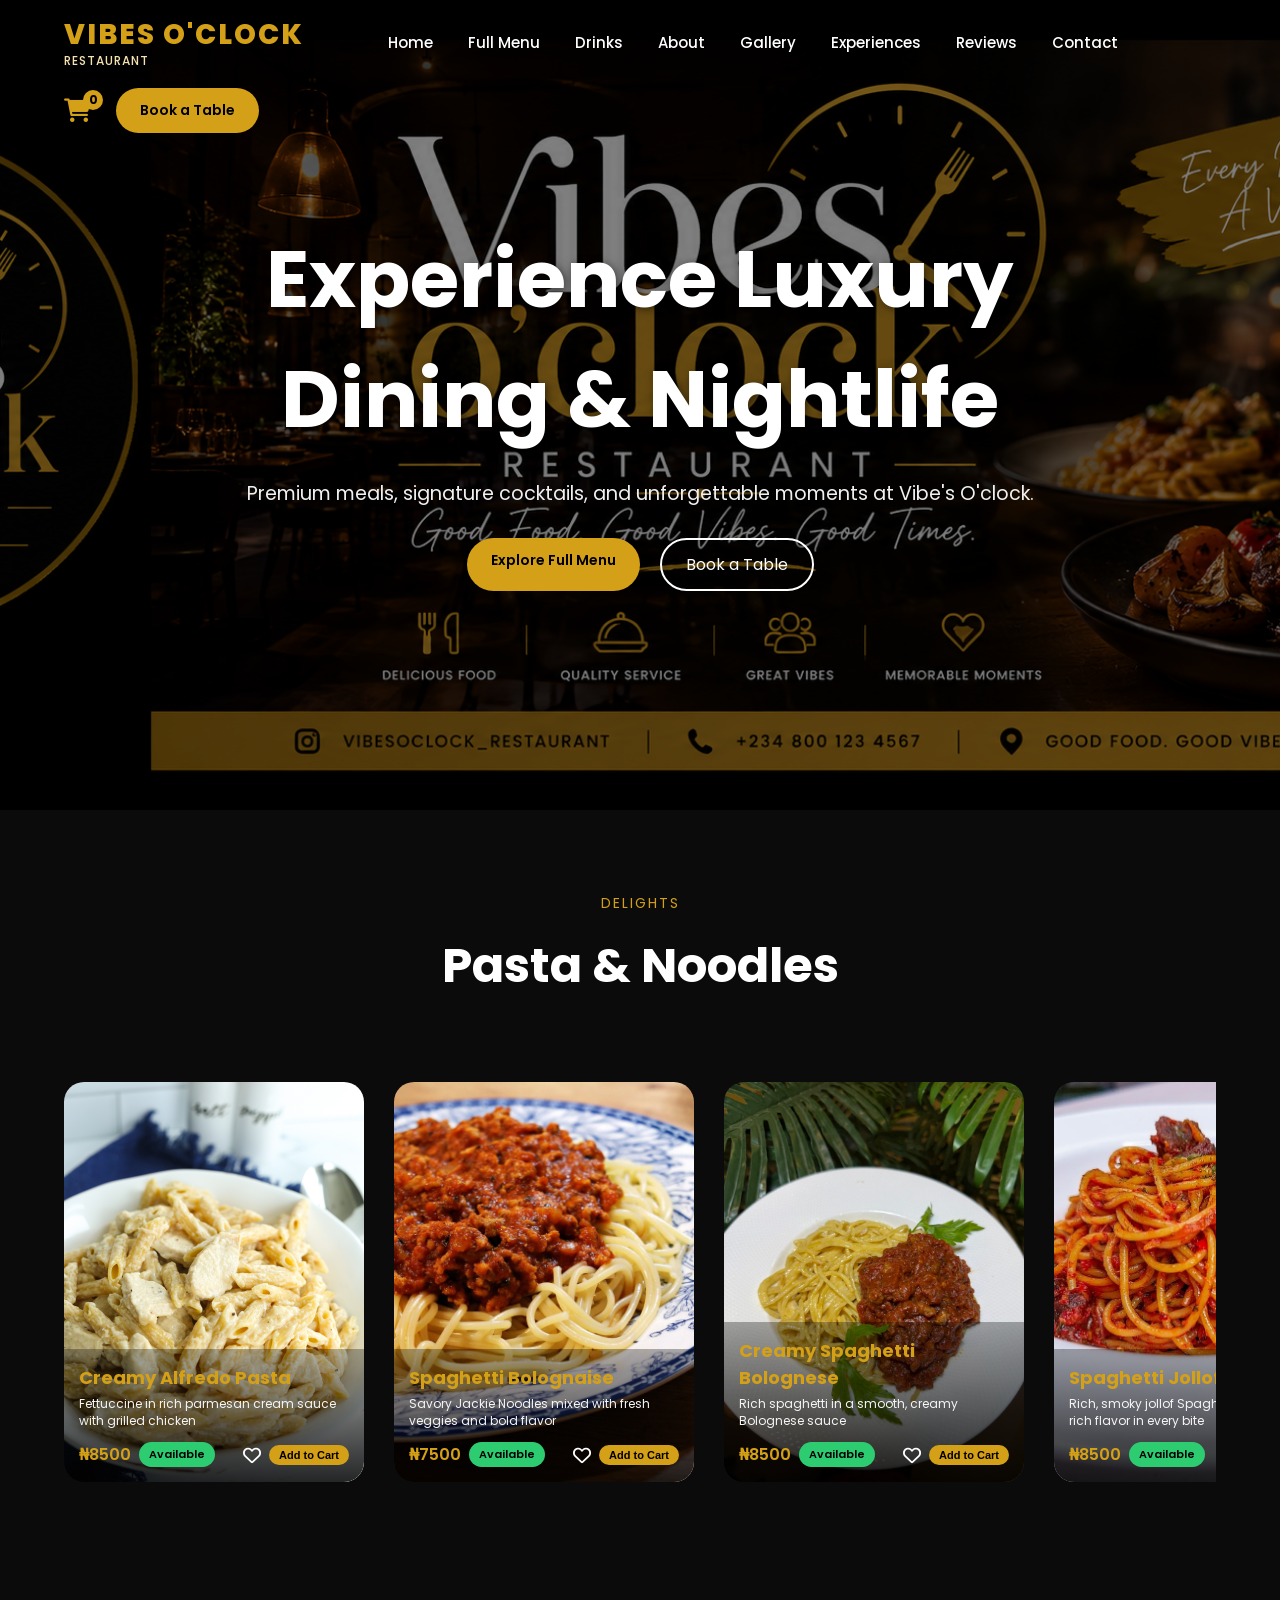
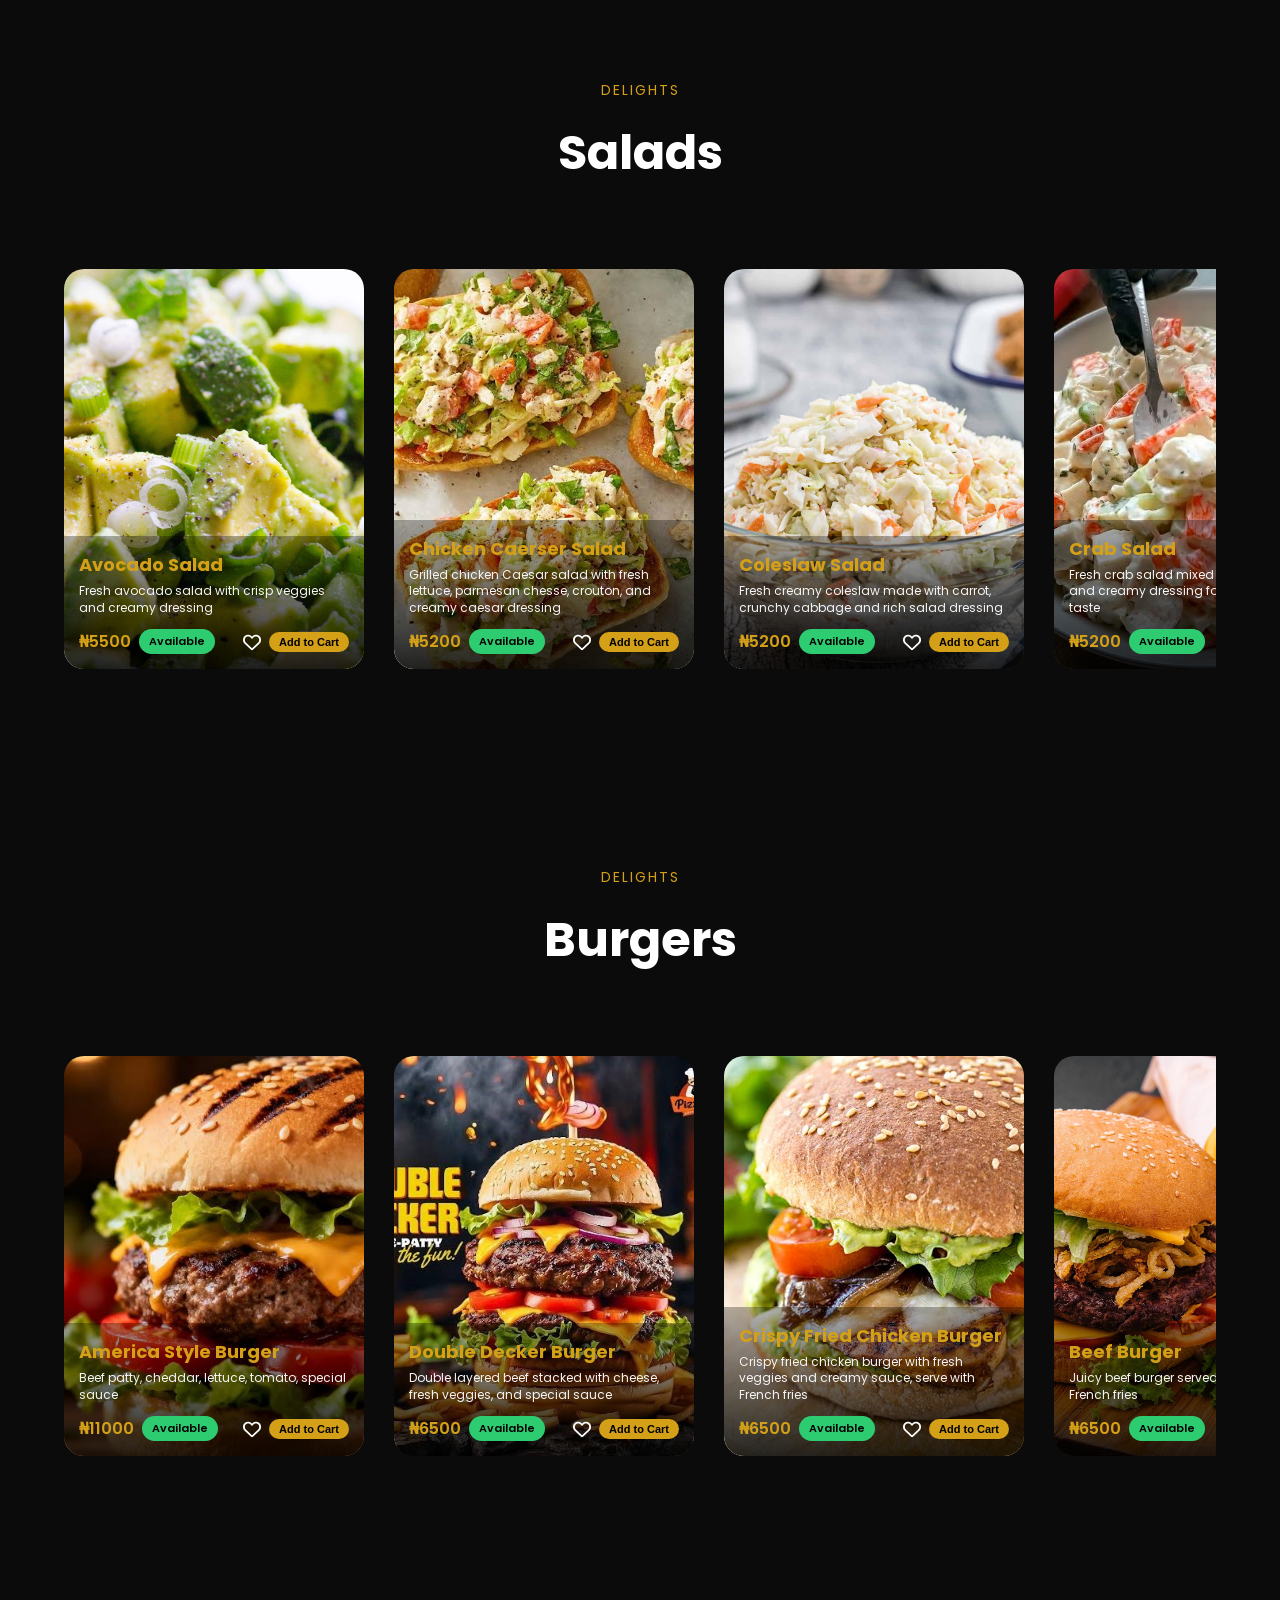
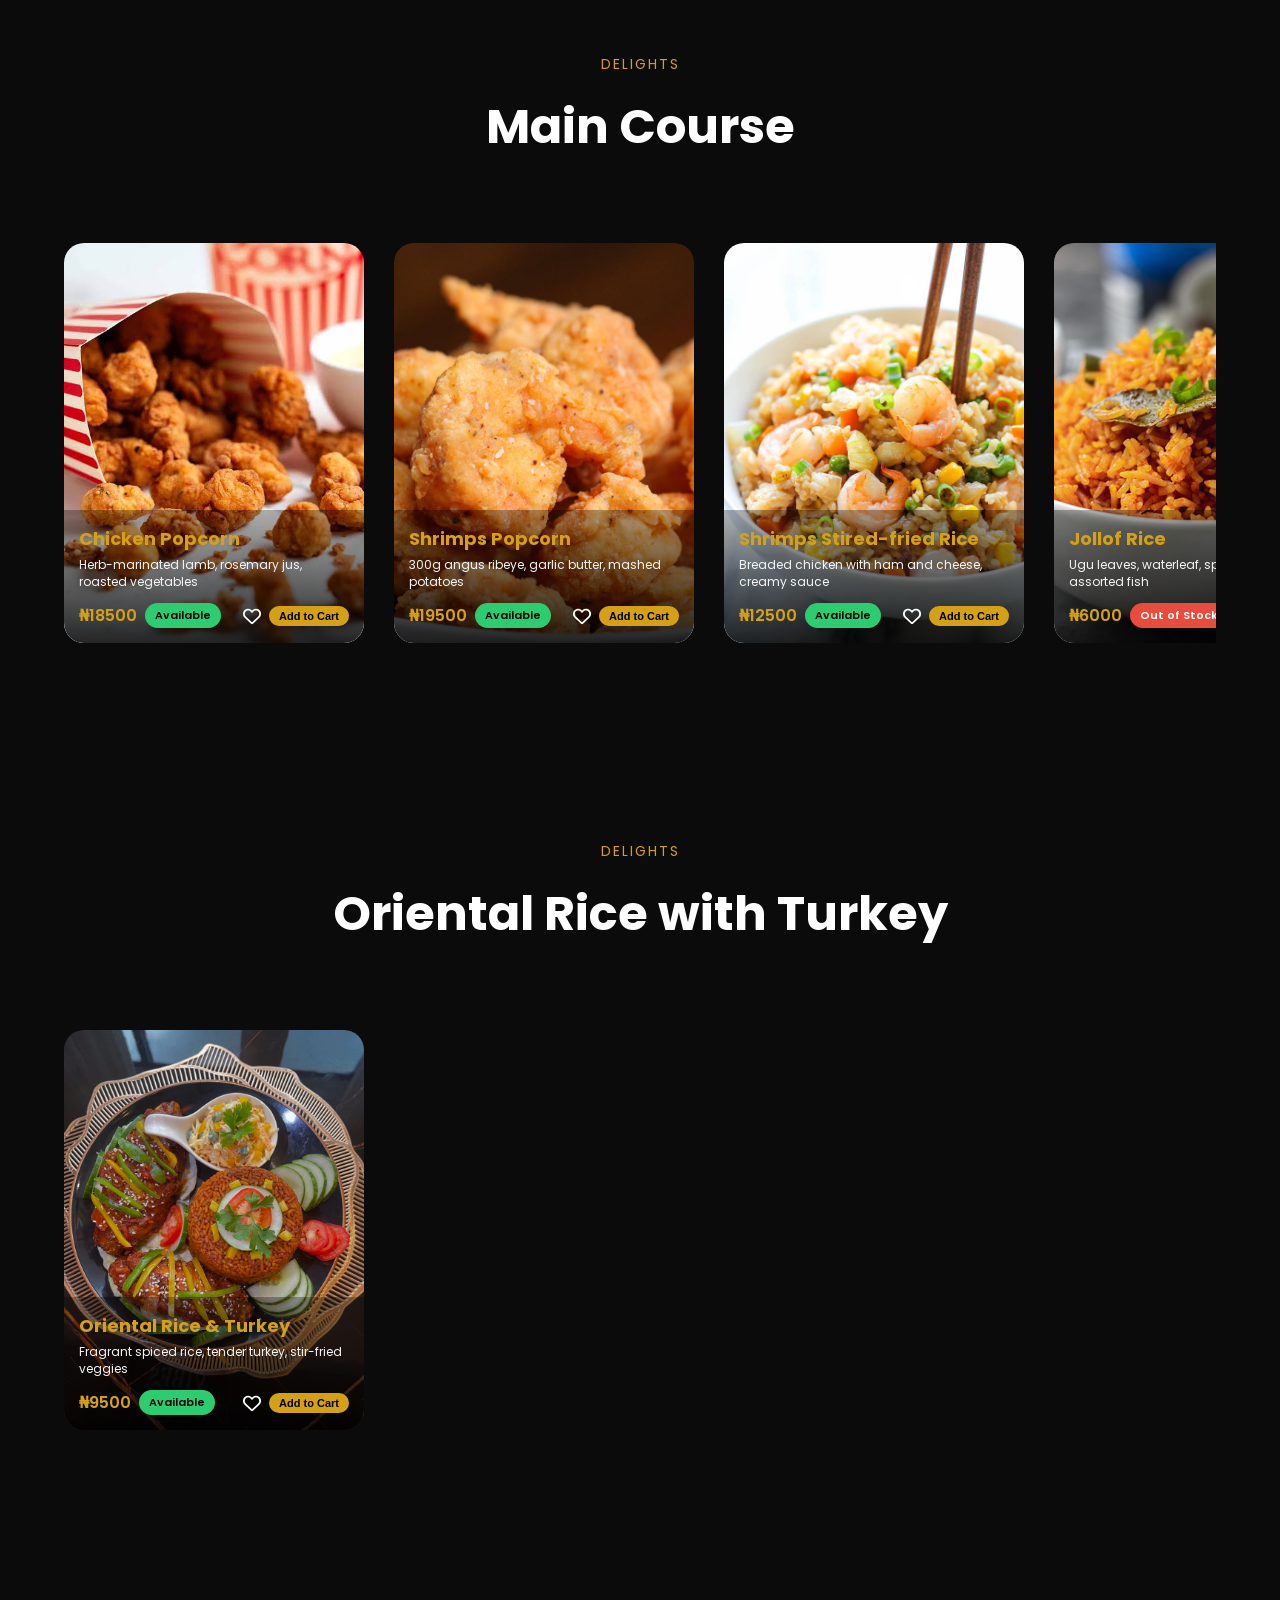
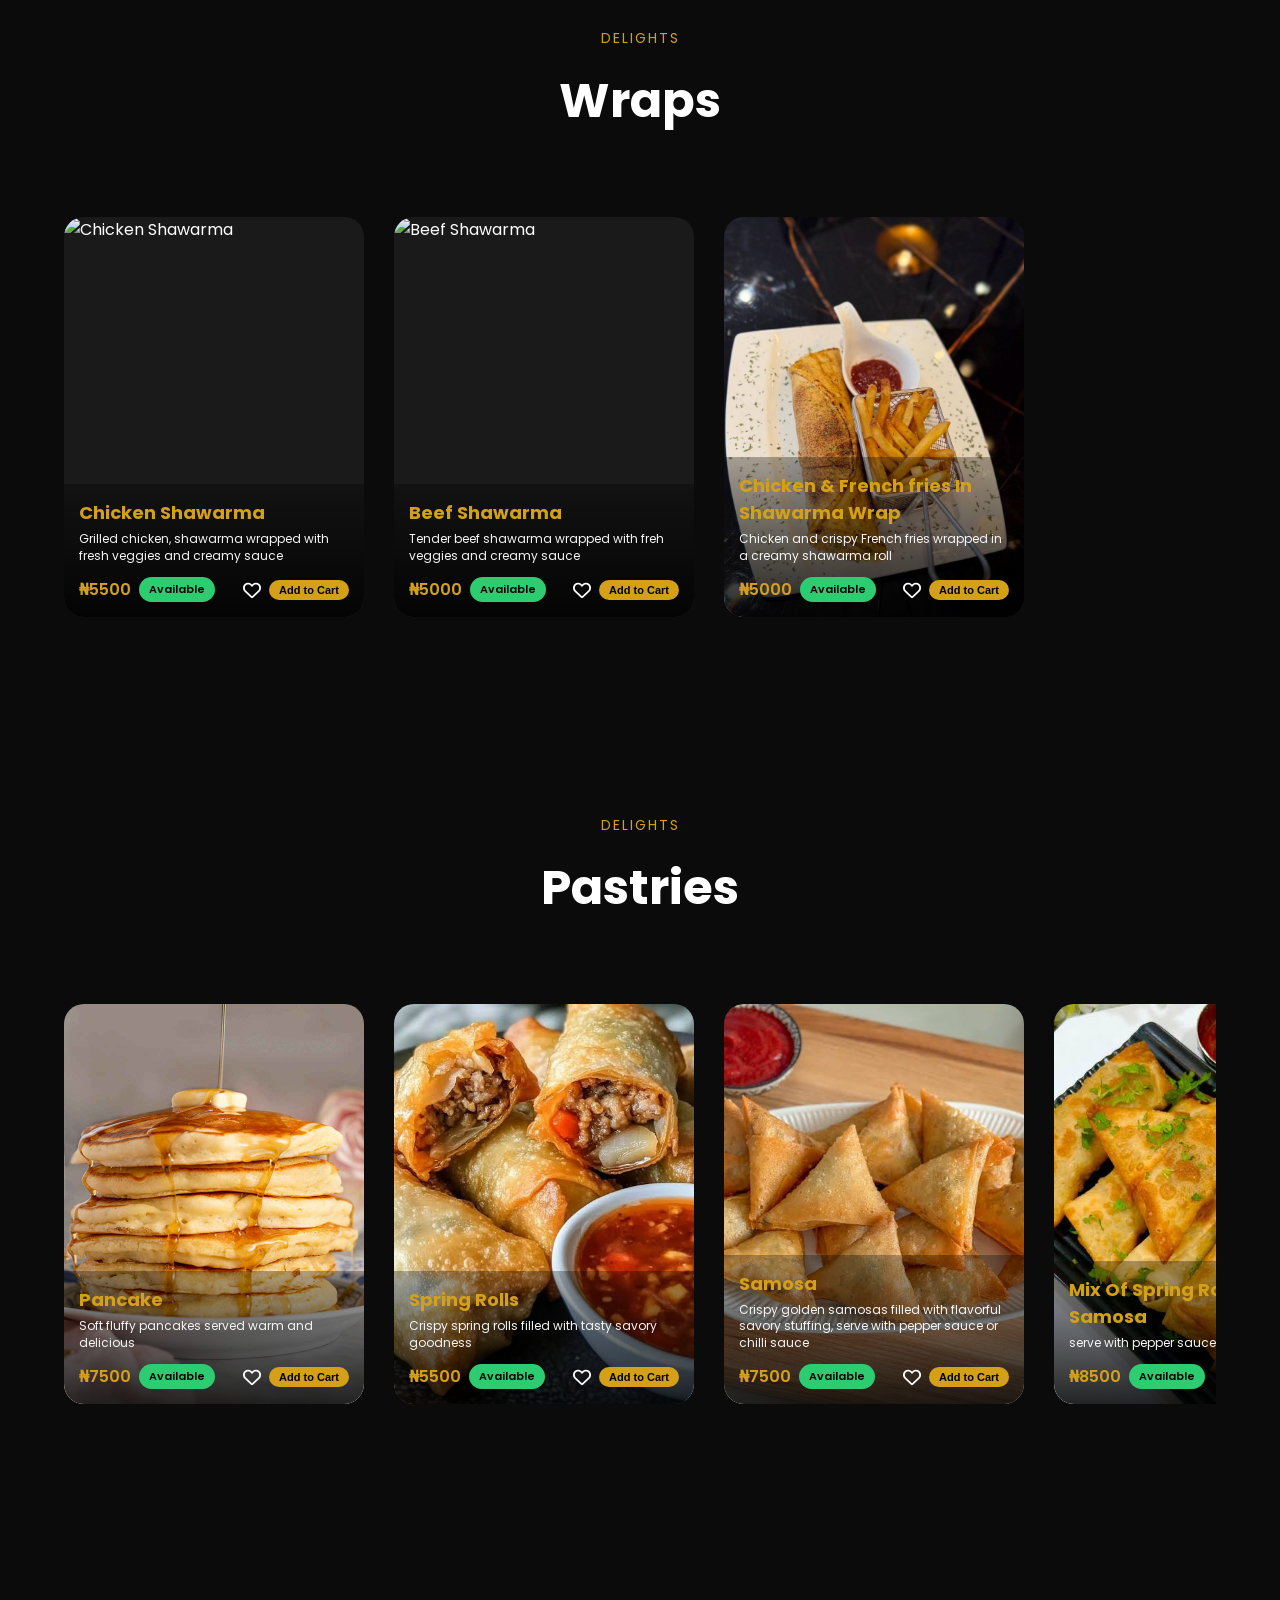
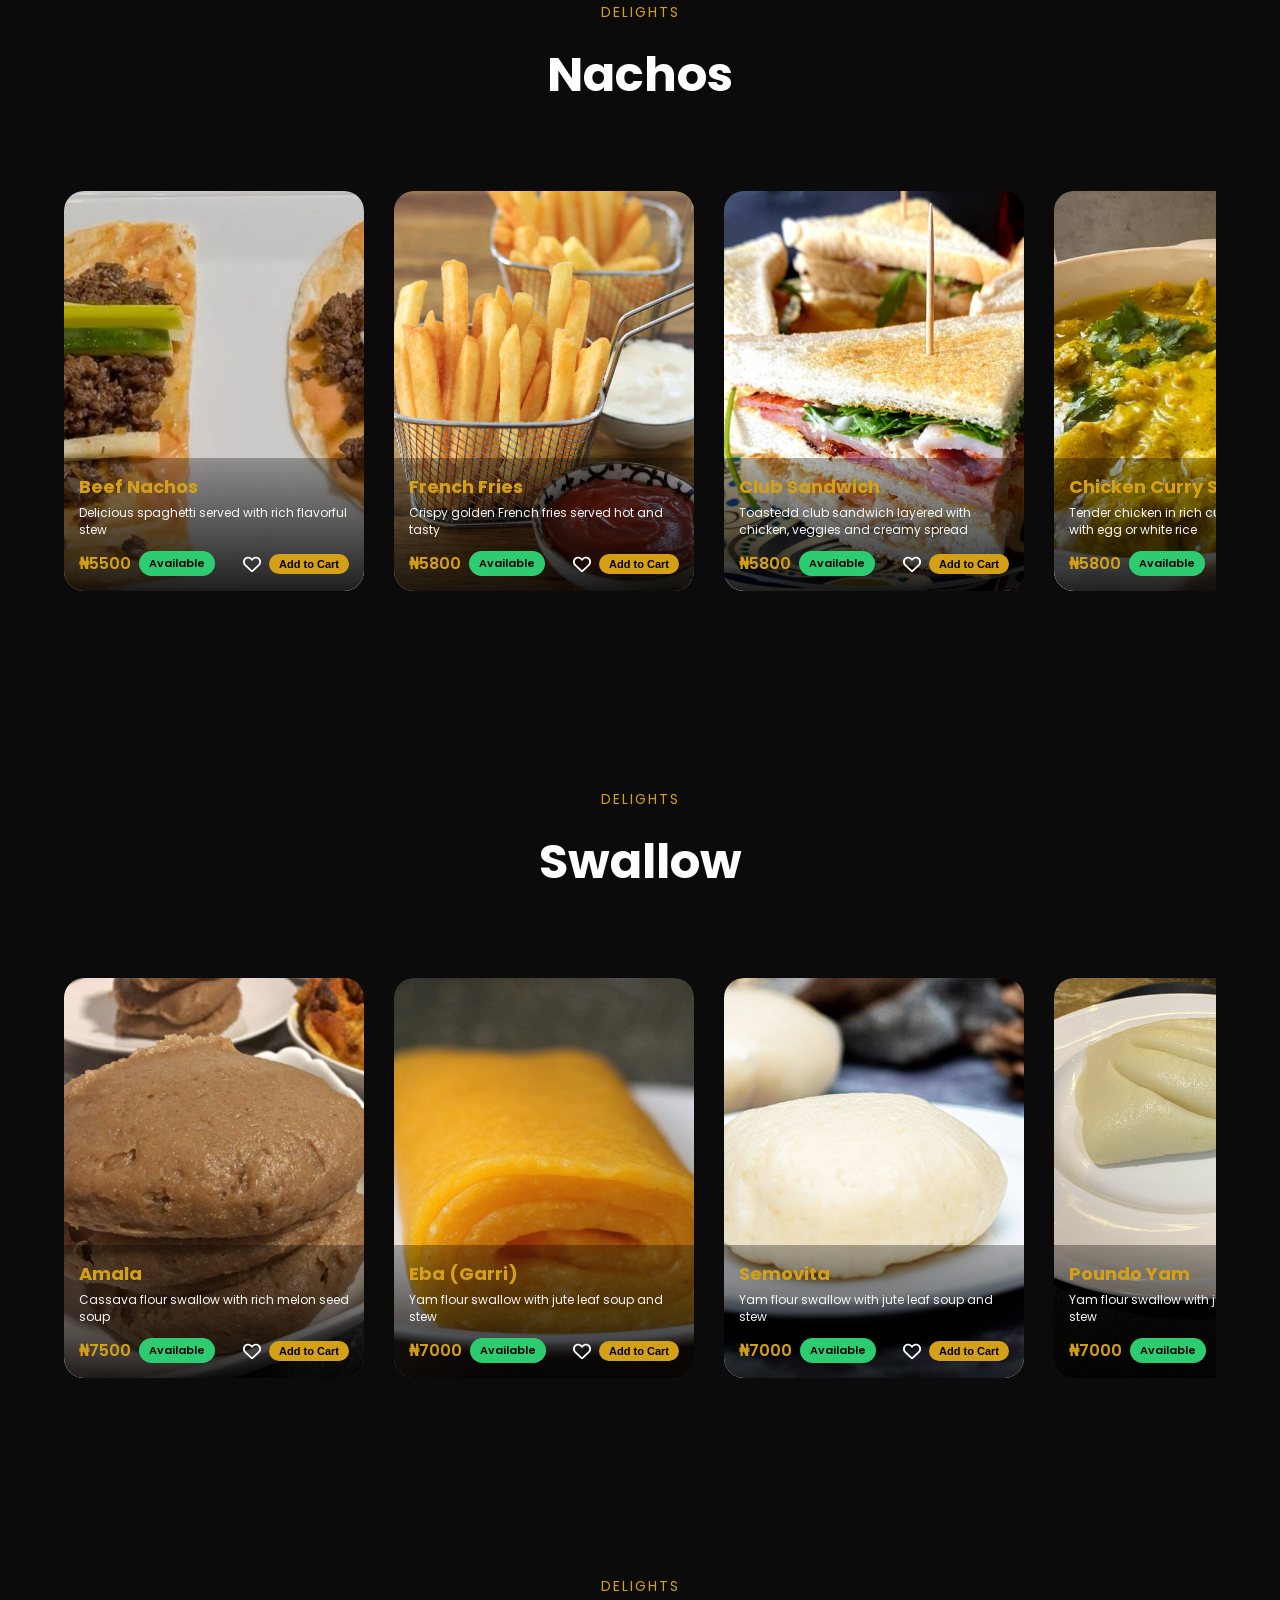
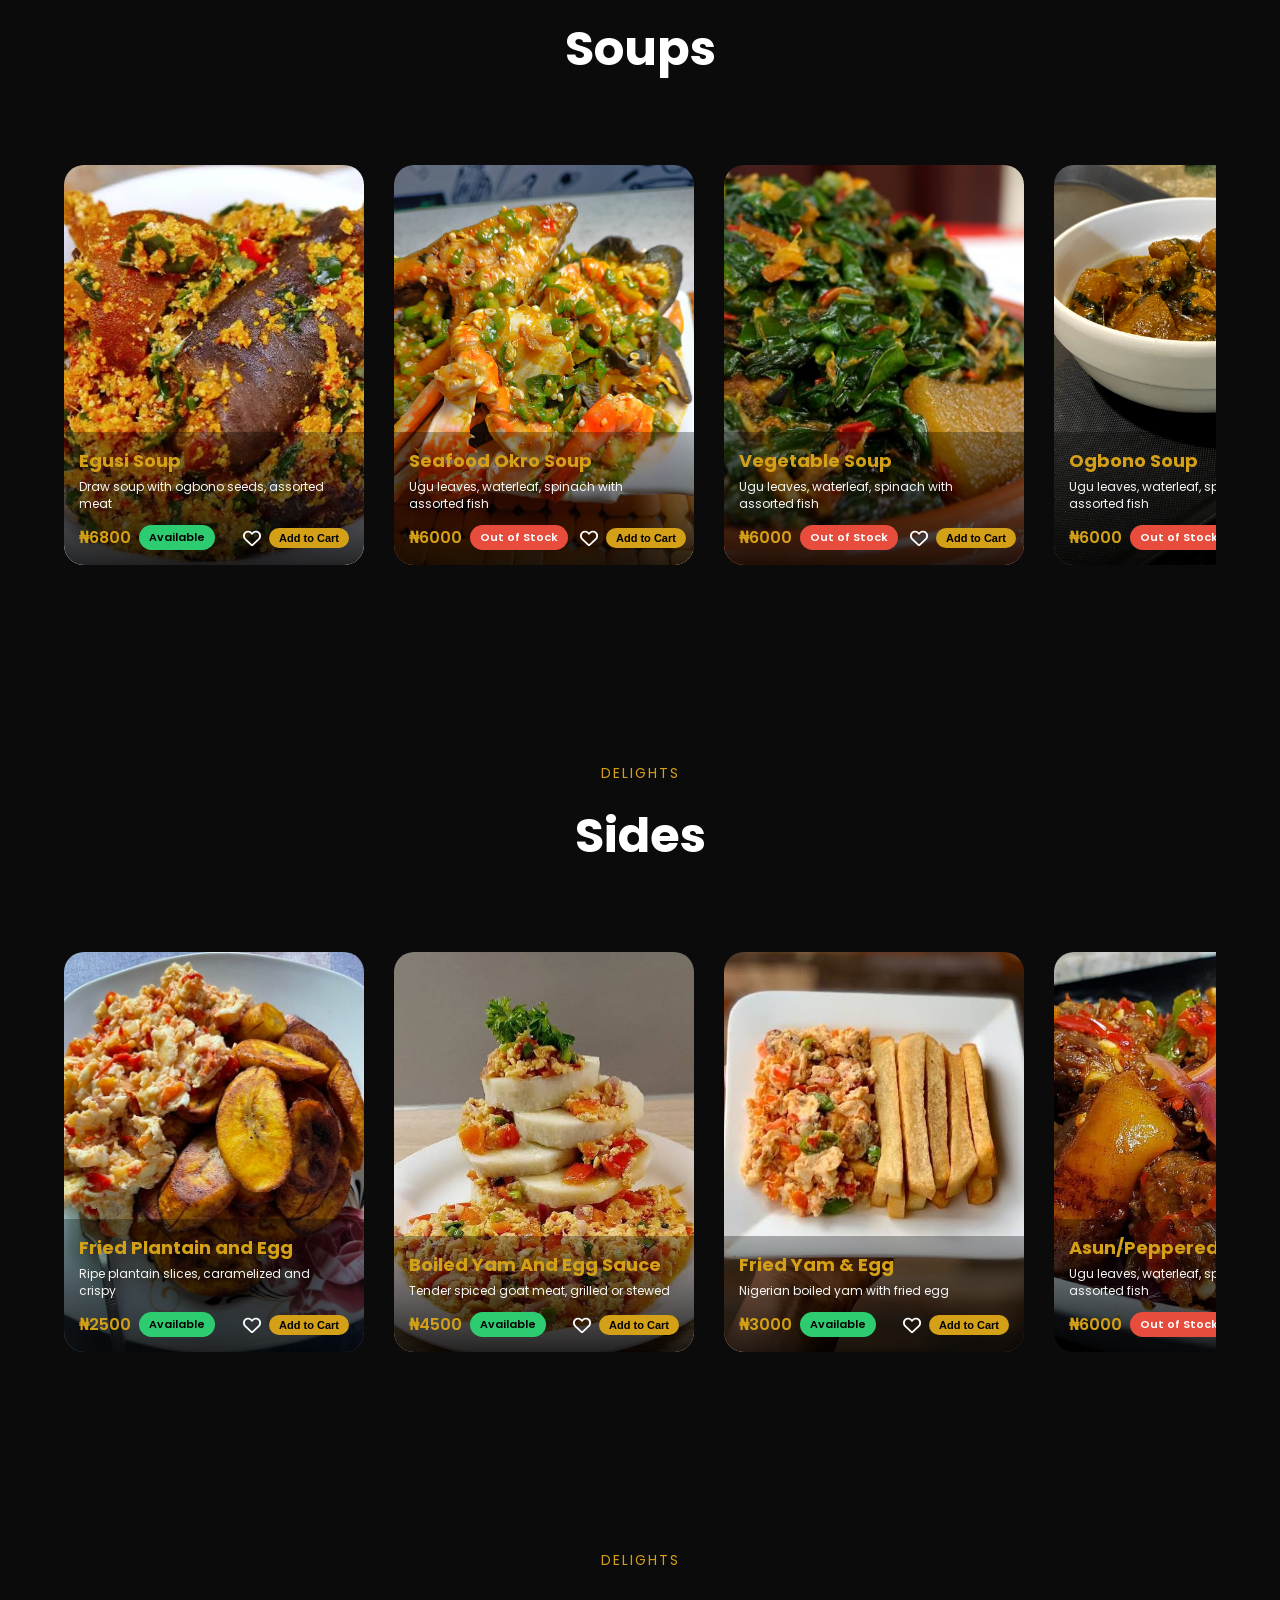
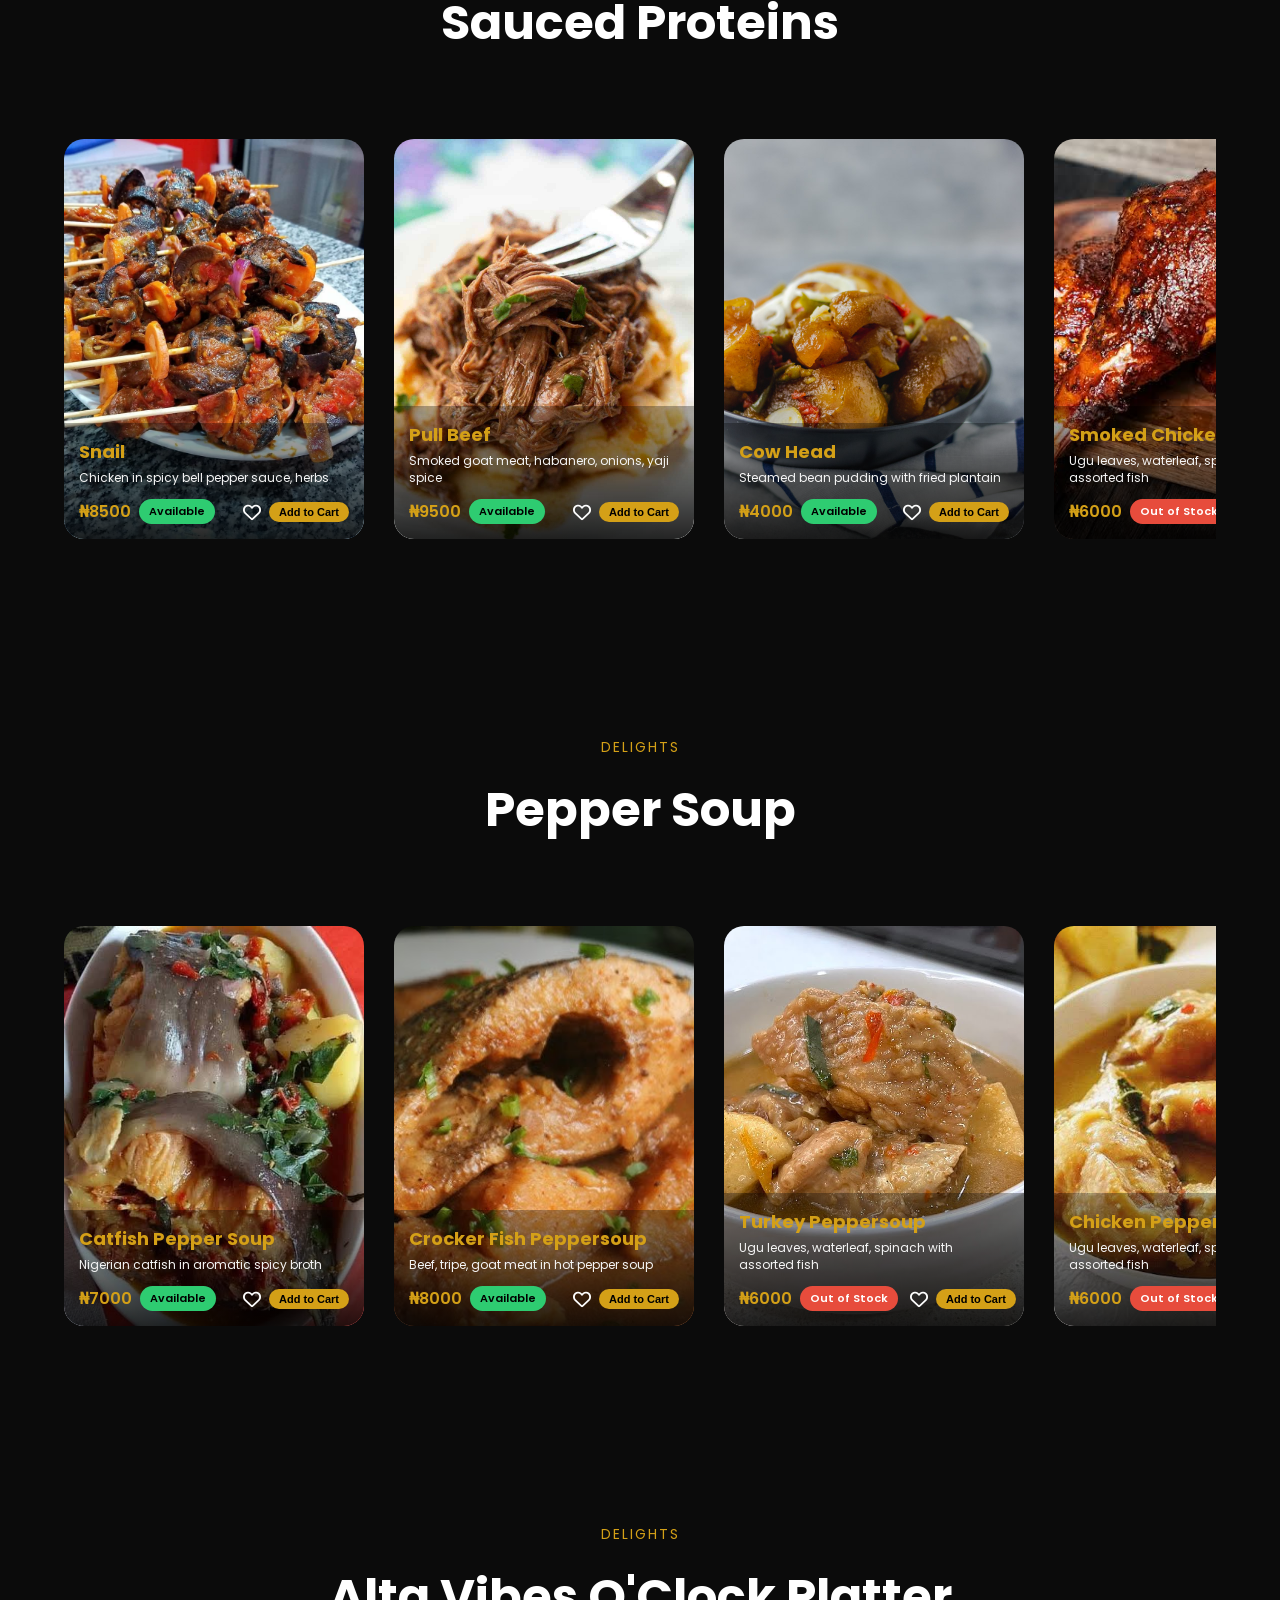
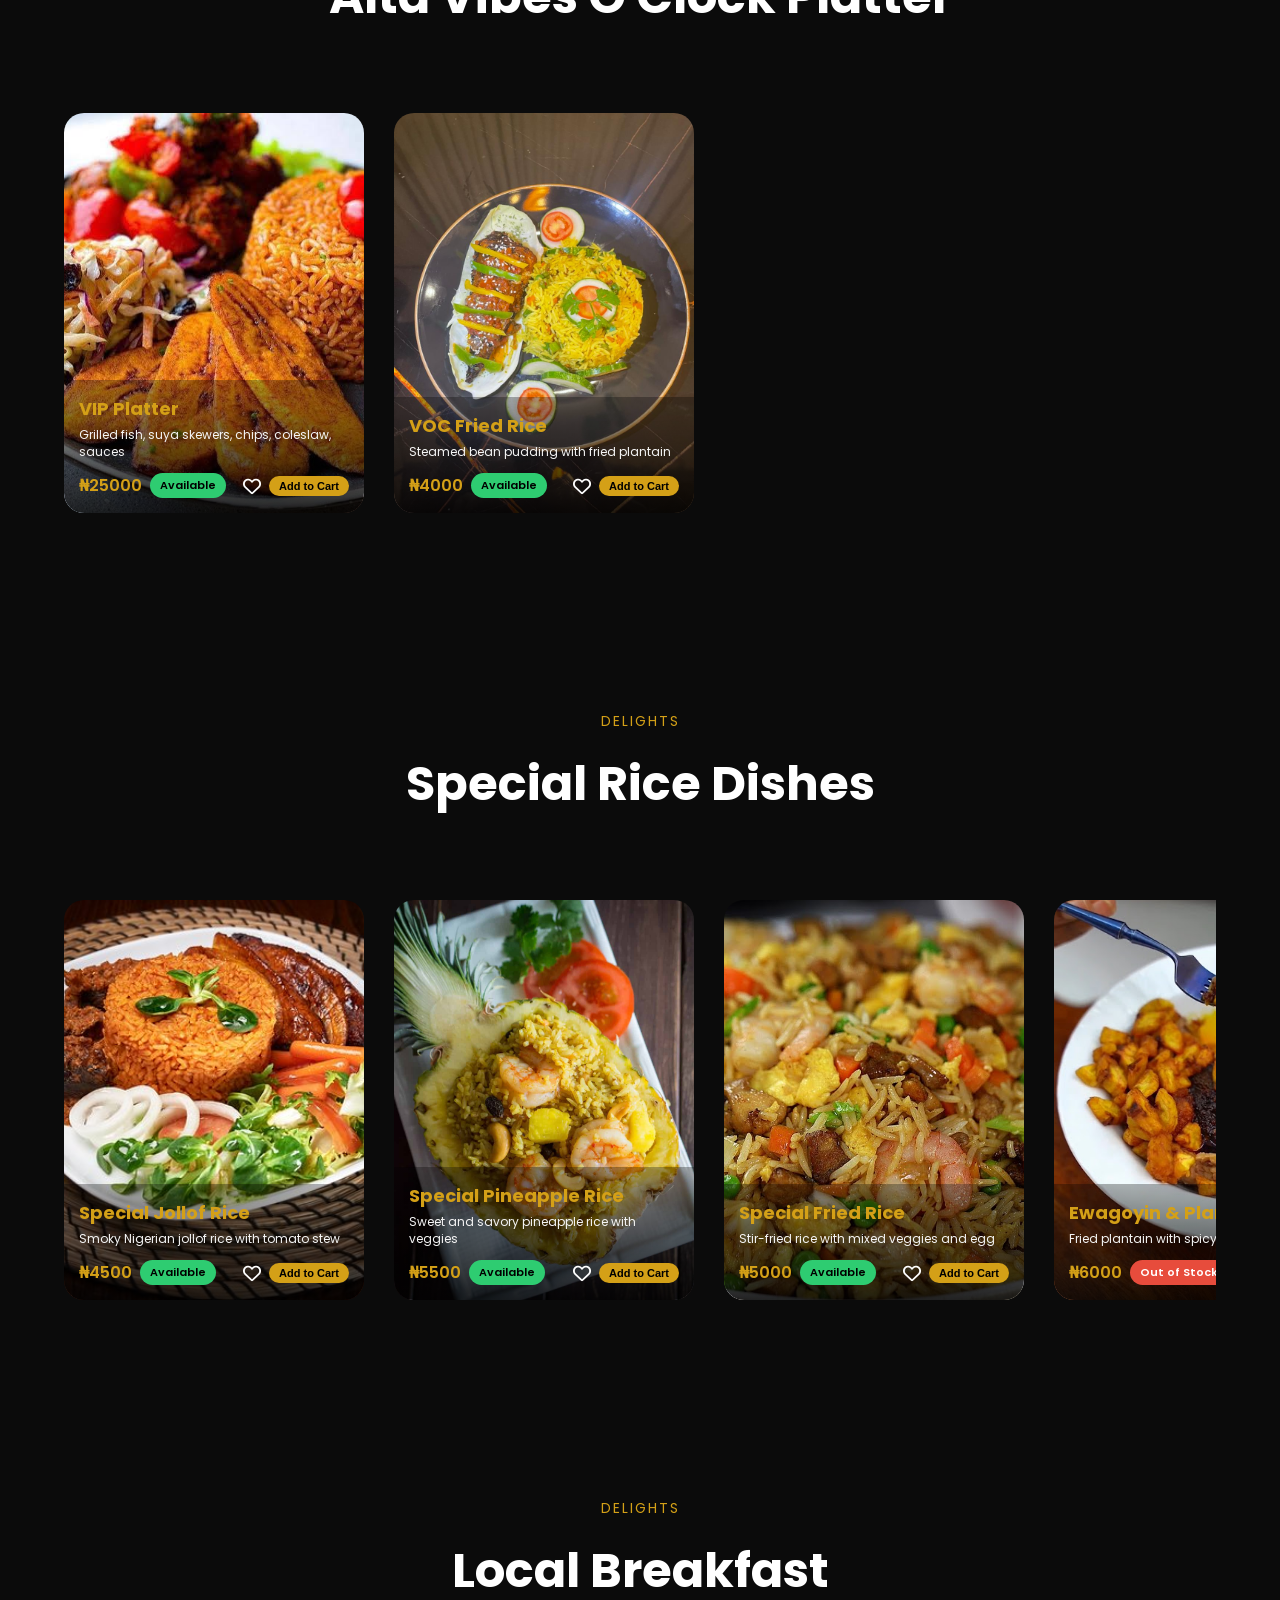
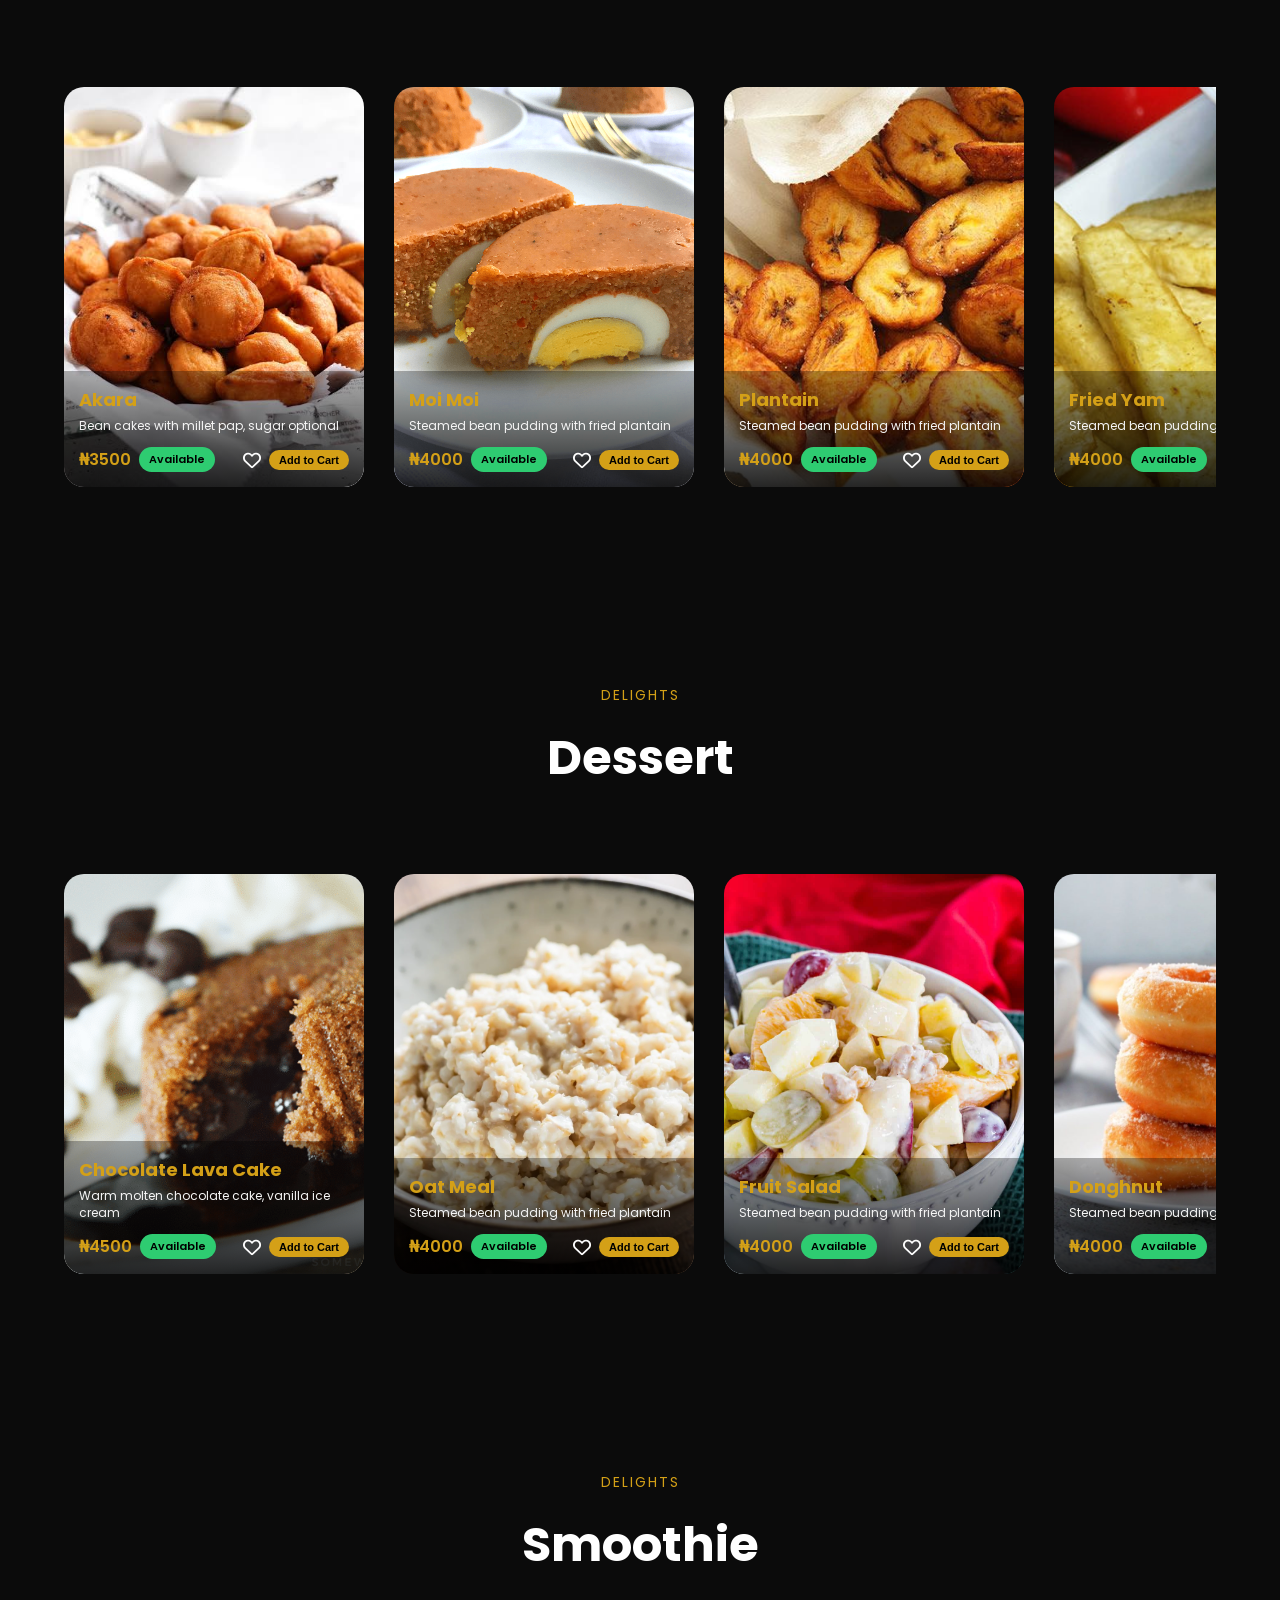
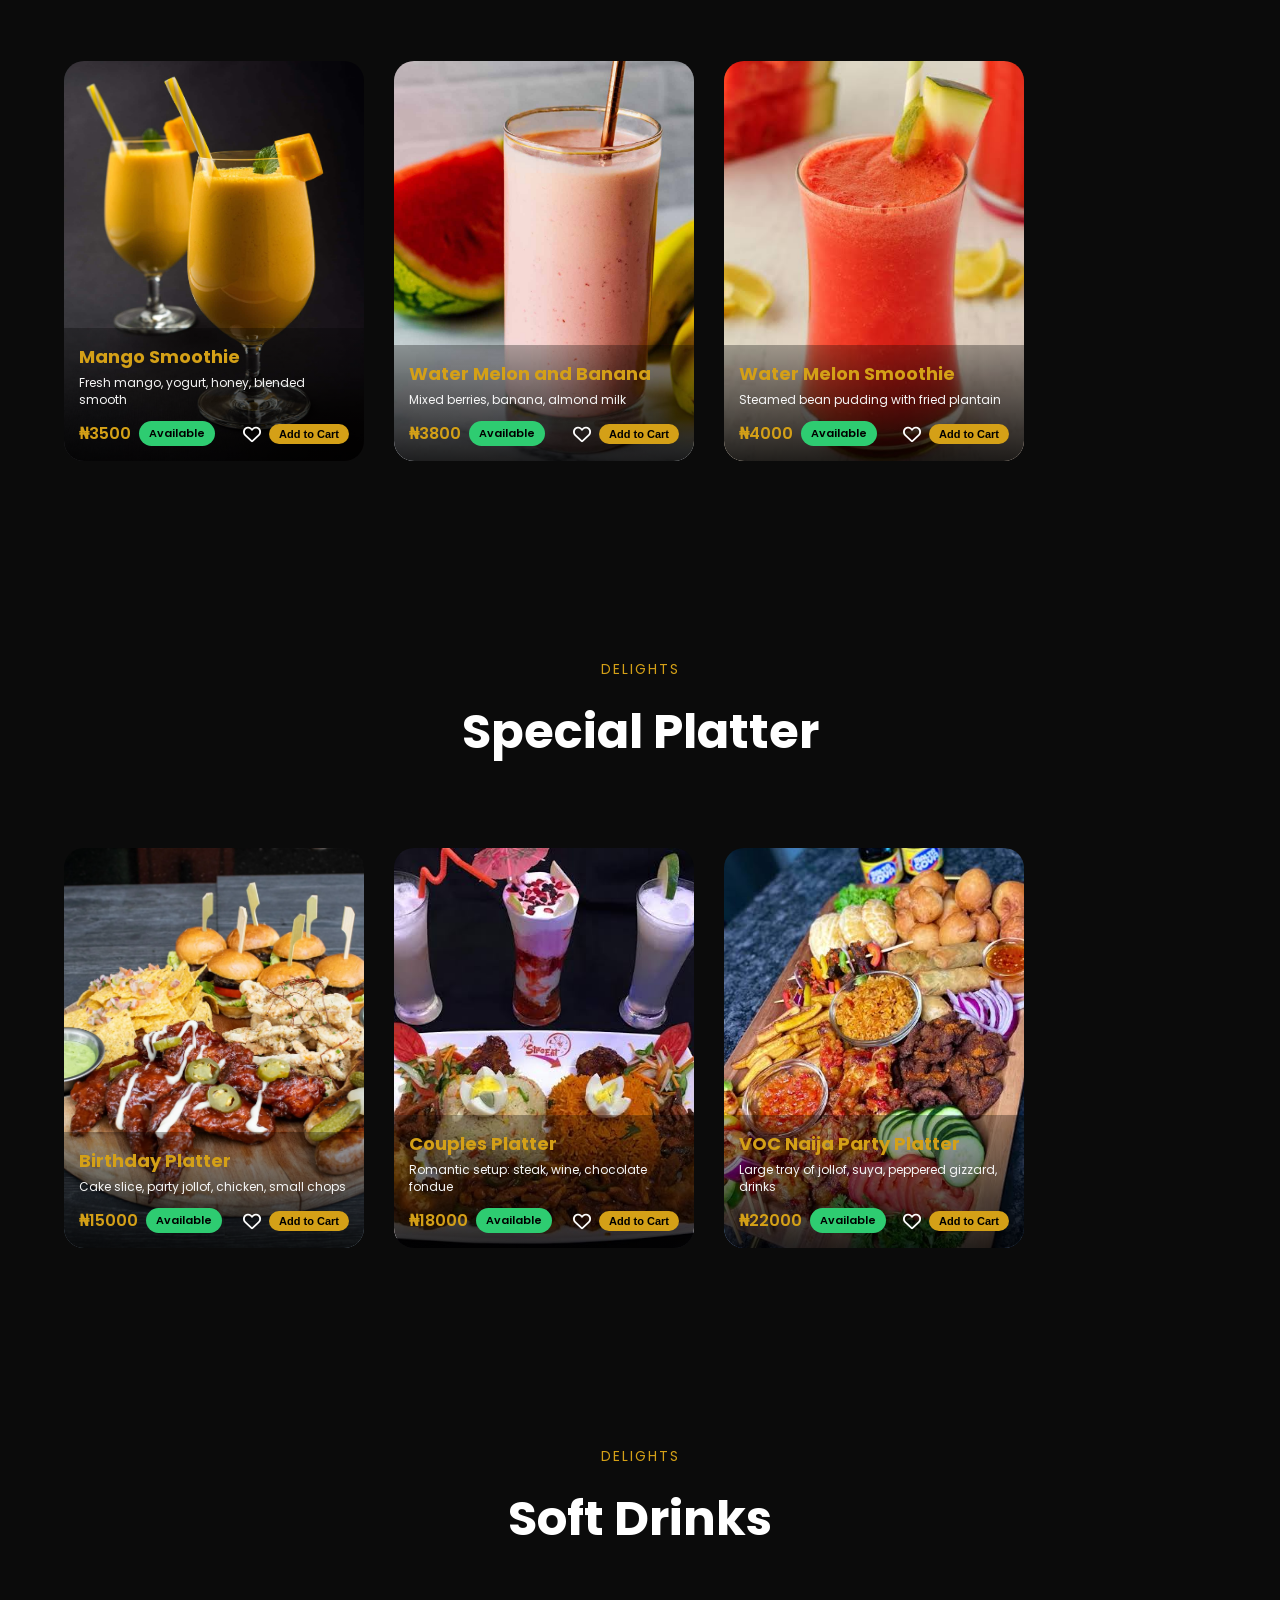
==== index.html @ 9e951d7f "Update website" ====
<!doctype html>
<html lang="en">
  <head>
    <meta charset="UTF-8" />
    <meta
      name="viewport"
      content="width=device-width, initial-scale=1.0, user-scalable=yes"
    />
    <title>Vibe's O'clock | Complete Restaurant Website</title>
    <link
      rel="icon"
      type="image/png"
      href="data:image/svg+xml,<svg xmlns='http://www.w3.org/2000/svg' viewBox='0 0 100 100'><text x='50%' y='50%' font-size='70' text-anchor='middle' dy='.35em' fill='%23D4A017'>🍽️</text></svg>"
    />
    <link rel="preconnect" href="https://fonts.googleapis.com" />
    <link rel="preconnect" href="https://fonts.gstatic.com" crossorigin />
    <link
      href="https://fonts.googleapis.com/css2?family=Poppins:wght@300;400;500;600;700;800&display=swap"
      rel="stylesheet"
    />
    <link
      rel="stylesheet"
      href="https://cdnjs.cloudflare.com/ajax/libs/font-awesome/6.0.0-beta3/css/all.min.css"
    />
    <link rel="stylesheet" href="style.css" />
  </head>
  <body>
    <header id="header">
      <nav class="navbar">
        <div class="logo">
          <div class="logo-main">VIBES O'CLOCK</div>
          <div class="logo-sub">RESTAURANT</div>
        </div>
        <ul class="nav-links" id="navLinks">
          <li><a href="#home">Home</a></li>
          <li><a href="#all-sections">Full Menu</a></li>
          <li><a href="#drinks-section">Drinks</a></li>
          <li><a href="#about">About</a></li>
          <li><a href="#gallery">Gallery</a></li>
          <li><a href="#experiences">Experiences</a></li>
          <li><a href="#testimonials">Reviews</a></li>
          <li><a href="#contact-faq">Contact</a></li>
          <li>
            <a
              href="https://www.#######.com/"
              class="mobile-menu-btn"
              target="_blank"
              >Book a Table</a
            >
          </li>
        </ul>
        <div class="right-group">
          <div class="cart-icon" id="cartIcon">
            <i class="fas fa-shopping-cart"></i
            ><span class="cart-count" id="cartCount">0</span>
          </div>
          <div class="hamburger" id="hamburger">
            <i class="fas fa-bars"></i>
          </div>
          <a
            href="https://www.#######.com/"
            class="btn desktop-btn"
            target="_blank"
            >Book a Table</a
          >
        </div>
      </nav>
    </header>

    <!-- Cart Panel -->
    <div class="cart-overlay" id="cartOverlay"></div>
    <div class="cart-panel" id="cartPanel">
      <div class="cart-header">
        <h3><i class="fas fa-shopping-bag"></i> Your Cart</h3>
        <div id="closeCart">&times;</div>
      </div>
      <div id="cartItemsList"></div>
      <div class="cart-summary">
        <p><span>Subtotal:</span><span id="subtotal">₦0</span></p>
        <p><span>Delivery fee:</span><span>₦1,000</span></p>
        <p><span>Total:</span><span id="totalWithDelivery">₦0</span></p>
        <div class="delivery-time">
          <i class="far fa-clock"></i> Est. delivery: 45-60 min
        </div>
      </div>
      <div class="order-options">
        <label>Order via:</label>
        <div class="order-buttons">
          <button id="orderWhatsAppBtn" class="btn whatsapp-btn">
            WhatsApp
          </button>
          <button id="orderAdminBtn" class="btn admin-btn">Admin</button>
        </div>
      </div>
    </div>

    <!-- Hero Section -->
    <section class="hero" id="home">
      <div class="hero-slider" id="heroSlider">
        <div class="hero-slide active">
          <img src="hero.png" alt="Restaurant" />
        </div>
        <div class="hero-slide">
          <img src="hero3.png" alt="Dining" />
        </div>
        <div class="hero-slide">
          <img src="hero6.png" alt="Bar" />
        </div>
        <div class="hero-slide">
          <img src="hero2.png" alt="Food" />
        </div>
        <div class="hero-slide">
          <img src="hero4.png" alt="Ambiance" />
        </div>
      </div>
      <div class="hero-overlay"></div>
      <div class="hero-content">
        <h1>Experience Luxury Dining & Nightlife</h1>
        <p>
          Premium meals, signature cocktails, and unforgettable moments at
          Vibe's O'clock.
        </p>
        <div class="hero-buttons">
          <a href="#all-sections" class="btn">Explore Full Menu</a>
          <a href="https://www.########/" class="btn-outline">Book a Table</a>
        </div>
      </div>
    </section>

    <!-- ========== ALL 21 STATIC MENU SECTIONS ========== -->
    <div id="all-sections">
      <!-- 1. Pasta & Noodles -->
      <section class="dishes">
        <div class="section-title">
          <span>Delights</span>
          <h2>Pasta & Noodles</h2>
        </div>

        <div class="carousel-container">
          <div class="slider-track">
            <div class="card">
              <img
                class="card-img"
                src="afradocreamypasta.jpg"
                alt="Creamy Alfredo Pasta"
              />
              <div class="card-content">
                <h3>Creamy Alfredo Pasta</h3>
                <p>
                  Fettuccine in rich parmesan cream sauce with grilled chicken
                </p>
                <div class="card-actions-row">
                  <div class="price-badge">
                    <span class="price">₦8500</span
                    ><span
                      class="availability-badge"
                      style="background: #2ecc71; color: #000"
                      >Available</span
                    >
                  </div>
                  <div class="action-icons">
                    <i
                      class="fav-icon far fa-heart"
                      data-name="Creamy Alfredo Pasta"
                    ></i
                    ><button class="add-cart-btn">Add to Cart</button>
                  </div>
                </div>
              </div>
            </div>

            <div class="card">
              <img
                class="card-img"
                src="spaghettiandstew.jpg"
                alt="Spaghetti Bolognaise"
              />
              <div class="card-content">
                <h3>Spaghetti Bolognaise</h3>
                <p>
                  Savory Jackie Noodles mixed with fresh veggies and bold flavor
                </p>
                <div class="card-actions-row">
                  <div class="price-badge">
                    <span class="price">₦7500</span
                    ><span
                      class="availability-badge"
                      style="background: #2ecc71; color: #000"
                      >Available</span
                    >
                  </div>
                  <div class="action-icons">
                    <i
                      class="fav-icon far fa-heart"
                      data-name="Spaghetti Bolognaise"
                    ></i
                    ><button class="add-cart-btn">Add to Cart</button>
                  </div>
                </div>
              </div>
            </div>

            <div class="card">
              <img
                class="card-img"
                src="creamyspaghetti.jpg"
                alt="Creamy Alfredo Pasta"
              />
              <div class="card-content">
                <h3>Creamy Spaghetti Bolognese</h3>
                <p>Rich spaghetti in a smooth, creamy Bolognese sauce</p>
                <div class="card-actions-row">
                  <div class="price-badge">
                    <span class="price">₦8500</span
                    ><span
                      class="availability-badge"
                      style="background: #2ecc71; color: #000"
                      >Available</span
                    >
                  </div>
                  <div class="action-icons">
                    <i
                      class="fav-icon far fa-heart"
                      data-name="Creamy Alfredo Pasta"
                    ></i
                    ><button class="add-cart-btn">Add to Cart</button>
                  </div>
                </div>
              </div>
            </div>

            <div class="card">
              <img
                class="card-img"
                src="jollofspaghetti.jpg"
                alt="Creamy Alfredo Pasta"
              />
              <div class="card-content">
                <h3>Spaghetti Jollof</h3>
                <p>
                  Rich, smoky jollof Spaghetti packed with rich flavor in every
                  bite
                </p>
                <div class="card-actions-row">
                  <div class="price-badge">
                    <span class="price">₦8500</span
                    ><span
                      class="availability-badge"
                      style="background: #2ecc71; color: #000"
                      >Available</span
                    >
                  </div>
                  <div class="action-icons">
                    <i
                      class="fav-icon far fa-heart"
                      data-name="Creamy Alfredo Pasta"
                    ></i
                    ><button class="add-cart-btn">Add to Cart</button>
                  </div>
                </div>
              </div>
            </div>

            <div class="card">
              <img
                class="card-img"
                src="boilednoodles.jpg"
                alt="Creamy Alfredo Pasta"
              />
              <div class="card-content">
                <h3>Noodles and Boiled Egg</h3>
                <p>Perfectly boiled and ready to joy</p>
                <div class="card-actions-row">
                  <div class="price-badge">
                    <span class="price">₦8500</span
                    ><span
                      class="availability-badge"
                      style="background: #2ecc71; color: #000"
                      >Available</span
                    >
                  </div>
                  <div class="action-icons">
                    <i
                      class="fav-icon far fa-heart"
                      data-name="Creamy Alfredo Pasta"
                    ></i
                    ><button class="add-cart-btn">Add to Cart</button>
                  </div>
                </div>
              </div>
            </div>

            <div class="card">
              <img
                class="card-img"
                src="jackienoodle.jpg"
                alt="Spaghetti Bolognaise"
              />
              <div class="card-content">
                <h3>Jackie Noodles</h3>
                <p>
                  Savory Jackie Noodles mixed with fresh veggies and bold flavor
                </p>
                <div class="card-actions-row">
                  <div class="price-badge">
                    <span class="price">₦7500</span
                    ><span
                      class="availability-badge"
                      style="background: #2ecc71; color: #000"
                      >Available</span
                    >
                  </div>
                  <div class="action-icons">
                    <i
                      class="fav-icon far fa-heart"
                      data-name="Spaghetti Bolognaise"
                    ></i
                    ><button class="add-cart-btn">Add to Cart</button>
                  </div>
                </div>
              </div>
            </div>

            <div class="card">
              <img
                class="card-img"
                src="singaporenoodles.jpg"
                alt="Spaghetti Bolognaise"
              />
              <div class="card-content">
                <h3>Singapore Noodles</h3>
                <p>
                  Stir-fried Singapore Noodles with fresh veggies and bold Asian
                  flavor
                </p>
                <div class="card-actions-row">
                  <div class="price-badge">
                    <span class="price">₦7500</span
                    ><span
                      class="availability-badge"
                      style="background: #2ecc71; color: #000"
                      >Available</span
                    >
                  </div>
                  <div class="action-icons">
                    <i
                      class="fav-icon far fa-heart"
                      data-name="Spaghetti Bolognaise"
                    ></i
                    ><button class="add-cart-btn">Add to Cart</button>
                  </div>
                </div>
              </div>
            </div>

            <div class="card">
              <img
                class="card-img"
                src="prawnpasta.jpg"
                alt="Chow Mein Noodles"
              />
              <div class="card-content">
                <h3>Prawn Pasta</h3>
                <p>
                  Juicy prawns tossed in rich pasta with fresh veggies and bold
                  flavor
                </p>
                <div class="card-actions-row">
                  <div class="price-badge">
                    <span class="price">₦6800</span
                    ><span
                      class="availability-badge"
                      style="background: #e74c3c; color: #fff"
                      >Out of Stock</span
                    >
                  </div>
                  <div class="action-icons">
                    <i
                      class="fav-icon far fa-heart"
                      data-name="Chow Mein Noodles"
                    ></i
                    ><button class="add-cart-btn">Add to Cart</button>
                  </div>
                </div>
              </div>
            </div>

            <div class="card">
              <img
                class="card-img"
                src="spaghettiandstew.jpg"
                alt="Spaghetti & Stew"
              />
              <div class="card-content">
                <h3>Spaghetti & Stew</h3>
                <p>Delicious spaghetti served with rich flavorful stew</p>
                <div class="card-actions-row">
                  <div class="price-badge">
                    <span class="price">₦6800</span
                    ><span
                      class="availability-badge"
                      style="background: #e74c3c; color: #fff"
                      >Out of Stock</span
                    >
                  </div>
                  <div class="action-icons">
                    <i
                      class="fav-icon far fa-heart"
                      data-name="Chow Mein Noodles"
                    ></i
                    ><button class="add-cart-btn">Add to Cart</button>
                  </div>
                </div>
              </div>
            </div>
          </div>
        </div>
      </section>

      <!-- 2. Salads -->
      <section class="dishes">
        <div class="section-title">
          <span>Delights</span>
          <h2>Salads</h2>
        </div>
        <div class="carousel-container">
          <div class="slider-track">
            <div class="card">
              <img
                class="card-img"
                src="avacadosalad.jpg"
                alt="Avocado Salad"
              />
              <div class="card-content">
                <h3>Avocado Salad</h3>
                <p>
                  Fresh avocado salad with crisp veggies and creamy dressing
                </p>
                <div class="card-actions-row">
                  <div class="price-badge">
                    <span class="price">₦5500</span
                    ><span
                      class="availability-badge"
                      style="background: #2ecc71; color: #000"
                      >Available</span
                    >
                  </div>
                  <div class="action-icons">
                    <i
                      class="fav-icon far fa-heart"
                      data-name="Caesar Salad"
                    ></i
                    ><button class="add-cart-btn">Add to Cart</button>
                  </div>
                </div>
              </div>
            </div>
            <div class="card">
              <img
                class="card-img"
                src="chickenceasersalad.jpg"
                alt="Chicken Caerser Salad"
              />
              <div class="card-content">
                <h3>Chicken Caerser Salad</h3>
                <p>
                  Grilled chicken Caesar salad with fresh lettuce, parmesan
                  chesse, crouton, and creamy caesar dressing
                </p>
                <div class="card-actions-row">
                  <div class="price-badge">
                    <span class="price">₦5200</span
                    ><span
                      class="availability-badge"
                      style="background: #2ecc71; color: #000"
                      >Available</span
                    >
                  </div>
                  <div class="action-icons">
                    <i class="fav-icon far fa-heart" data-name="Greek Salad"></i
                    ><button class="add-cart-btn">Add to Cart</button>
                  </div>
                </div>
              </div>
            </div>

            <div class="card">
              <img class="card-img" src="coleslaw.jpg" alt="Coleslaw Salad" />
              <div class="card-content">
                <h3>Coleslaw Salad</h3>
                <p>
                  Fresh creamy coleslaw made with carrot, crunchy cabbage and
                  rich salad dressing
                </p>
                <div class="card-actions-row">
                  <div class="price-badge">
                    <span class="price">₦5200</span
                    ><span
                      class="availability-badge"
                      style="background: #2ecc71; color: #000"
                      >Available</span
                    >
                  </div>
                  <div class="action-icons">
                    <i class="fav-icon far fa-heart" data-name="Greek Salad"></i
                    ><button class="add-cart-btn">Add to Cart</button>
                  </div>
                </div>
              </div>
            </div>

            <div class="card">
              <img
                class="card-img"
                src="crabsticksalad.jpg"
                alt="Crab Saladd"
              />
              <div class="card-content">
                <h3>Crab Salad</h3>
                <p>
                  Fresh crab salad mixed with crisp veggies and creamy dressing
                  for a light, flavorful taste
                </p>
                <div class="card-actions-row">
                  <div class="price-badge">
                    <span class="price">₦5200</span
                    ><span
                      class="availability-badge"
                      style="background: #2ecc71; color: #000"
                      >Available</span
                    >
                  </div>
                  <div class="action-icons">
                    <i class="fav-icon far fa-heart" data-name="Greek Salad"></i
                    ><button class="add-cart-btn">Add to Cart</button>
                  </div>
                </div>
              </div>
            </div>

            <div class="card">
              <img
                class="card-img"
                src="vegetablesaladwithavacado.jpg"
                alt="vegetable salad with avacado"
              />
              <div class="card-content">
                <h3>Avocado Vegetable Salad</h3>
                <p>
                  Fresh avocado salad blended with crunchy vegetables and a
                  light creamy dressing
                </p>
                <div class="card-actions-row">
                  <div class="price-badge">
                    <span class="price">₦5200</span
                    ><span
                      class="availability-badge"
                      style="background: #2ecc71; color: #000"
                      >Available</span
                    >
                  </div>
                  <div class="action-icons">
                    <i
                      class="fav-icon far fa-heart"
                      data-name="Avocado Vegetable Salad"
                    ></i
                    ><button class="add-cart-btn">Add to Cart</button>
                  </div>
                </div>
              </div>
            </div>

            <div class="card">
              <img class="card-img" src="greeksalad.jpg" alt="Greek Salad" />
              <div class="card-content">
                <h3>Greek Salad</h3>
                <p>Cucumbers, tomatoes, olives, feta, oregano vinaigrette</p>
                <div class="card-actions-row">
                  <div class="price-badge">
                    <span class="price">₦5200</span
                    ><span
                      class="availability-badge"
                      style="background: #2ecc71; color: #000"
                      >Available</span
                    >
                  </div>
                  <div class="action-icons">
                    <i class="fav-icon far fa-heart" data-name="Greek Salad"></i
                    ><button class="add-cart-btn">Add to Cart</button>
                  </div>
                </div>
              </div>
            </div>

            <div class="card">
              <img
                class="card-img"
                src="vegetablesalad.jpg"
                alt="Vegetable Salad"
              />
              <div class="card-content">
                <h3>Vegetable Salad</h3>
                <p>
                  Fresh vegetable salad with crip garden veggies and light
                  dressing for a healthy, refreshing taste
                </p>
                <div class="card-actions-row">
                  <div class="price-badge">
                    <span class="price">₦5200</span
                    ><span
                      class="availability-badge"
                      style="background: #2ecc71; color: #000"
                      >Available</span
                    >
                  </div>
                  <div class="action-icons">
                    <i class="fav-icon far fa-heart" data-name="Greek Salad"></i
                    ><button class="add-cart-btn">Add to Cart</button>
                  </div>
                </div>
              </div>
            </div>

            <div class="card">
              <img class="card-img" src="mexicansalad.jpg" alt="Greek Salad" />
              <div class="card-content">
                <h3>Mexican Salad</h3>
                <p>
                  Fresh Mexican salad with beans, corn, veggies and a zesty
                  dressing
                </p>
                <div class="card-actions-row">
                  <div class="price-badge">
                    <span class="price">₦5200</span
                    ><span
                      class="availability-badge"
                      style="background: #2ecc71; color: #000"
                      >Available</span
                    >
                  </div>
                  <div class="action-icons">
                    <i class="fav-icon far fa-heart" data-name="Greek Salad"></i
                    ><button class="add-cart-btn">Add to Cart</button>
                  </div>
                </div>
              </div>
            </div>

            <div class="card">
              <img class="card-img" src="tunasalad.jpg" alt="Greek Salad" />
              <div class="card-content">
                <h3>Tuna Salad</h3>
                <p>
                  Fresh tuna salad with crisp vegetable and creamy dressing for
                  a light, tasty bite
                </p>
                <div class="card-actions-row">
                  <div class="price-badge">
                    <span class="price">₦5200</span
                    ><span
                      class="availability-badge"
                      style="background: #2ecc71; color: #000"
                      >Available</span
                    >
                  </div>
                  <div class="action-icons">
                    <i class="fav-icon far fa-heart" data-name="Greek Salad"></i
                    ><button class="add-cart-btn">Add to Cart</button>
                  </div>
                </div>
              </div>
            </div>

            <div class="card">
              <img
                class="card-img"
                src="shrimpsavacodoacossalad.jpg"
                alt="Shrimps Salad"
              />
              <div class="card-content">
                <h3>Shrimps Avocado Taco Salad</h3>
                <p>
                  Fresh shrimp and avocado taco salad with crips veggies,
                  cheese, and zesty dressing
                </p>
                <div class="card-actions-row">
                  <div class="price-badge">
                    <span class="price">₦4800</span
                    ><span
                      class="availability-badge"
                      style="background: #2ecc71; color: #000"
                      >Available</span
                    >
                  </div>
                  <div class="action-icons">
                    <i class="fav-icon far fa-heart" data-name="Fruit Salad"></i
                    ><button class="add-cart-btn">Add to Cart</button>
                  </div>
                </div>
              </div>
            </div>
          </div>
        </div>
      </section>
      <!-- 3. Burgers -->
      <section class="dishes">
        <div class="section-title">
          <span>Delights</span>
          <h2>Burgers</h2>
        </div>
        <div class="carousel-container">
          <div class="slider-track">
            <div class="card">
              <img
                class="card-img"
                src="americastyleburger.jpg"
                alt="Classic Cheeseburger"
              />
              <div class="card-content">
                <h3>America Style Burger</h3>
                <p>Beef patty, cheddar, lettuce, tomato, special sauce</p>
                <div class="card-actions-row">
                  <div class="price-badge">
                    <span class="price">₦11000</span
                    ><span
                      class="availability-badge"
                      style="background: #2ecc71; color: #000"
                      >Available</span
                    >
                  </div>
                  <div class="action-icons">
                    <i
                      class="fav-icon far fa-heart"
                      data-name="Classic Cheeseburger"
                    ></i
                    ><button class="add-cart-btn">Add to Cart</button>
                  </div>
                </div>
              </div>
            </div>
            <div class="card">
              <img
                class="card-img"
                src="doubledeckerburger.jpg"
                alt="Double Decker Burger"
              />
              <div class="card-content">
                <h3>Double Decker Burger</h3>
                <p>
                  Double layered beef stacked with cheese, fresh veggies, and
                  special sauce
                </p>
                <div class="card-actions-row">
                  <div class="price-badge">
                    <span class="price">₦6500</span
                    ><span
                      class="availability-badge"
                      style="background: #2ecc71; color: #000"
                      >Available</span
                    >
                  </div>
                  <div class="action-icons">
                    <i
                      class="fav-icon far fa-heart"
                      data-name="Chicken Burger"
                    ></i
                    ><button class="add-cart-btn">Add to Cart</button>
                  </div>
                </div>
              </div>
            </div>

            <div class="card">
              <img
                class="card-img"
                src="chicken.jpg"
                alt="Crispy Fried Chicken Burger"
              />
              <div class="card-content">
                <h3>Crispy Fried Chicken Burger</h3>
                <p>
                  Crispy fried chicken burger with fresh veggies and creamy
                  sauce, serve with French fries
                </p>
                <div class="card-actions-row">
                  <div class="price-badge">
                    <span class="price">₦6500</span
                    ><span
                      class="availability-badge"
                      style="background: #2ecc71; color: #000"
                      >Available</span
                    >
                  </div>
                  <div class="action-icons">
                    <i
                      class="fav-icon far fa-heart"
                      data-name="Chicken Burger"
                    ></i
                    ><button class="add-cart-btn">Add to Cart</button>
                  </div>
                </div>
              </div>
            </div>

            <div class="card">
              <img class="card-img" src="beefburger.jpg" alt="Beef Burger" />
              <div class="card-content">
                <h3>Beef Burger</h3>
                <p>Juicy beef burger served with crispy golden French fries</p>
                <div class="card-actions-row">
                  <div class="price-badge">
                    <span class="price">₦6500</span
                    ><span
                      class="availability-badge"
                      style="background: #2ecc71; color: #000"
                      >Available</span
                    >
                  </div>
                  <div class="action-icons">
                    <i
                      class="fav-icon far fa-heart"
                      data-name="Chicken Burger"
                    ></i
                    ><button class="add-cart-btn">Add to Cart</button>
                  </div>
                </div>
              </div>
            </div>

            <div class="card">
              <img
                class="card-img"
                src="classiccheeseburger.jpg"
                alt="Classic  Cheeseburger"
              />
              <div class="card-content">
                <h3>Classic Cheeseburger</h3>
                <p>
                  Classic beef burger topped with melted cheese and fresh
                  veggies
                </p>
                <div class="card-actions-row">
                  <div class="price-badge">
                    <span class="price">₦1000</span
                    ><span
                      class="availability-badge"
                      style="background: #e74c3c; color: #fff"
                      >Out of Stock</span
                    >
                  </div>
                  <div class="action-icons">
                    <i
                      class="fav-icon far fa-heart"
                      data-name="Veggie Burger"
                    ></i
                    ><button class="add-cart-btn">Add to Cart</button>
                  </div>
                </div>
              </div>
            </div>
          </div>
        </div>
      </section>
      <!-- 4. Main Course -->
      <section class="dishes">
        <div class="section-title">
          <span>Delights</span>
          <h2>Main Course</h2>
        </div>
        <div class="carousel-container">
          <div class="slider-track">
            <div class="card">
              <img
                class="card-img"
                src="chickenpopcorn.jpg"
                alt="Grilled Lamb Chops"
              />
              <div class="card-content">
                <h3>Chicken Popcorn</h3>
                <p>Herb-marinated lamb, rosemary jus, roasted vegetables</p>
                <div class="card-actions-row">
                  <div class="price-badge">
                    <span class="price">₦18500</span
                    ><span
                      class="availability-badge"
                      style="background: #2ecc71; color: #000"
                      >Available</span
                    >
                  </div>
                  <div class="action-icons">
                    <i
                      class="fav-icon far fa-heart"
                      data-name="Grilled Lamb Chops"
                    ></i
                    ><button class="add-cart-btn">Add to Cart</button>
                  </div>
                </div>
              </div>
            </div>
            <div class="card">
              <img class="card-img" src="shrimpspopcorn.jpg" alt="Beef Steak" />
              <div class="card-content">
                <h3>Shrimps Popcorn</h3>
                <p>300g angus ribeye, garlic butter, mashed potatoes</p>
                <div class="card-actions-row">
                  <div class="price-badge">
                    <span class="price">₦19500</span
                    ><span
                      class="availability-badge"
                      style="background: #2ecc71; color: #000"
                      >Available</span
                    >
                  </div>
                  <div class="action-icons">
                    <i class="fav-icon far fa-heart" data-name="Beef Steak"></i
                    ><button class="add-cart-btn">Add to Cart</button>
                  </div>
                </div>
              </div>
            </div>
            <div class="card">
              <img
                class="card-img"
                src="shrimpsstirfriedrice.jpg"
                alt="Chicken Cordon Bleu"
              />
              <div class="card-content">
                <h3>Shrimps Stired-fried Rice</h3>
                <p>Breaded chicken with ham and cheese, creamy sauce</p>
                <div class="card-actions-row">
                  <div class="price-badge">
                    <span class="price">₦12500</span
                    ><span
                      class="availability-badge"
                      style="background: #2ecc71; color: #000"
                      >Available</span
                    >
                  </div>
                  <div class="action-icons">
                    <i
                      class="fav-icon far fa-heart"
                      data-name="Chicken Cordon Bleu"
                    ></i
                    ><button class="add-cart-btn">Add to Cart</button>
                  </div>
                </div>
              </div>
            </div>

            <div class="card">
              <img class="card-img" src="jollofrice.jpg" alt="Vegetable Soup" />
              <div class="card-content">
                <h3>Jollof Rice</h3>
                <p>Ugu leaves, waterleaf, spinach with assorted fish</p>
                <div class="card-actions-row">
                  <div class="price-badge">
                    <span class="price">₦6000</span
                    ><span
                      class="availability-badge"
                      style="background: #e74c3c; color: #fff"
                      >Out of Stock</span
                    >
                  </div>
                  <div class="action-icons">
                    <i
                      class="fav-icon far fa-heart"
                      data-name="Vegetable Soup"
                    ></i
                    ><button class="add-cart-btn">Add to Cart</button>
                  </div>
                </div>
              </div>
            </div>

            <div class="card">
              <img class="card-img" src="friedrice.jpeg" alt="Vegetable Soup" />
              <div class="card-content">
                <h3>Fried Rice</h3>
                <p>Ugu leaves, waterleaf, spinach with assorted fish</p>
                <div class="card-actions-row">
                  <div class="price-badge">
                    <span class="price">₦6000</span
                    ><span
                      class="availability-badge"
                      style="background: #e74c3c; color: #fff"
                      >Out of Stock</span
                    >
                  </div>
                  <div class="action-icons">
                    <i
                      class="fav-icon far fa-heart"
                      data-name="Vegetable Soup"
                    ></i
                    ><button class="add-cart-btn">Add to Cart</button>
                  </div>
                </div>
              </div>
            </div>

            <div class="card">
              <img
                class="card-img"
                src="chickenstired.jpeg"
                alt="Vegetable Soup"
              />
              <div class="card-content">
                <h3>Chicken Stired-Fried Rice Soup</h3>
                <p>Ugu leaves, waterleaf, spinach with assorted fish</p>
                <div class="card-actions-row">
                  <div class="price-badge">
                    <span class="price">₦6000</span
                    ><span
                      class="availability-badge"
                      style="background: #e74c3c; color: #fff"
                      >Out of Stock</span
                    >
                  </div>
                  <div class="action-icons">
                    <i
                      class="fav-icon far fa-heart"
                      data-name="Vegetable Soup"
                    ></i
                    ><button class="add-cart-btn">Add to Cart</button>
                  </div>
                </div>
              </div>
            </div>
            <div class="card">
              <img
                class="card-img"
                src="beefstirfried.jpg"
                alt="Vegetable Soup"
              />
              <div class="card-content">
                <h3>Beef Stired-fried Rice Soup</h3>
                <p>Ugu leaves, waterleaf, spinach with assorted fish</p>
                <div class="card-actions-row">
                  <div class="price-badge">
                    <span class="price">₦6000</span
                    ><span
                      class="availability-badge"
                      style="background: #e74c3c; color: #fff"
                      >Out of Stock</span
                    >
                  </div>
                  <div class="action-icons">
                    <i
                      class="fav-icon far fa-heart"
                      data-name="Vegetable Soup"
                    ></i
                    ><button class="add-cart-btn">Add to Cart</button>
                  </div>
                </div>
              </div>
            </div>
            <div class="card">
              <img
                class="card-img"
                src="jambalayarice.jpg"
                alt="Vegetable Soup"
              />
              <div class="card-content">
                <h3>Jambalaya Rice Soup</h3>
                <p>Ugu leaves, waterleaf, spinach with assorted fish</p>
                <div class="card-actions-row">
                  <div class="price-badge">
                    <span class="price">₦6000</span
                    ><span
                      class="availability-badge"
                      style="background: #e74c3c; color: #fff"
                      >Out of Stock</span
                    >
                  </div>
                  <div class="action-icons">
                    <i
                      class="fav-icon far fa-heart"
                      data-name="Vegetable Soup"
                    ></i
                    ><button class="add-cart-btn">Add to Cart</button>
                  </div>
                </div>
              </div>
            </div>
            <div class="card">
              <img class="card-img" src="pine.jpg" alt="Vegetable Soup" />
              <div class="card-content">
                <h3>Pineapple Rice</h3>
                <p>Ugu leaves, waterleaf, spinach with assorted fish</p>
                <div class="card-actions-row">
                  <div class="price-badge">
                    <span class="price">₦6000</span
                    ><span
                      class="availability-badge"
                      style="background: #e74c3c; color: #fff"
                      >Out of Stock</span
                    >
                  </div>
                  <div class="action-icons">
                    <i
                      class="fav-icon far fa-heart"
                      data-name="Vegetable Soup"
                    ></i
                    ><button class="add-cart-btn">Add to Cart</button>
                  </div>
                </div>
              </div>
            </div>
            <div class="card">
              <img class="card-img" src="asunjollof.jpg" alt="Vegetable Soup" />
              <div class="card-content">
                <h3>Asun Jollof Rice</h3>
                <p>Ugu leaves, waterleaf, spinach with assorted fish</p>
                <div class="card-actions-row">
                  <div class="price-badge">
                    <span class="price">₦6000</span
                    ><span
                      class="availability-badge"
                      style="background: #e74c3c; color: #fff"
                      >Out of Stock</span
                    >
                  </div>
                  <div class="action-icons">
                    <i
                      class="fav-icon far fa-heart"
                      data-name="Vegetable Soup"
                    ></i
                    ><button class="add-cart-btn">Add to Cart</button>
                  </div>
                </div>
              </div>
            </div>
          </div>
        </div>
      </section>
      <!-- 5. Oriental Rice with Turkey -->
      <section class="dishes">
        <div class="section-title">
          <span>Delights</span>
          <h2>Oriental Rice with Turkey</h2>
        </div>
        <div class="carousel-container">
          <div class="slider-track">
            <div class="card">
              <img
                class="card-img"
                src="vocspecialrice.jpg"
                alt="Oriental Rice & Turkey"
              />
              <div class="card-content">
                <h3>Oriental Rice & Turkey</h3>
                <p>Fragrant spiced rice, tender turkey, stir-fried veggies</p>
                <div class="card-actions-row">
                  <div class="price-badge">
                    <span class="price">₦9500</span
                    ><span
                      class="availability-badge"
                      style="background: #2ecc71; color: #000"
                      >Available</span
                    >
                  </div>
                  <div class="action-icons">
                    <i
                      class="fav-icon far fa-heart"
                      data-name="Oriental Rice & Turkey"
                    ></i
                    ><button class="add-cart-btn">Add to Cart</button>
                  </div>
                </div>
              </div>
            </div>
          </div>
        </div>
      </section>
      <!-- 6. Wraps -->
      <section class="dishes">
        <div class="section-title">
          <span>Delights</span>
          <h2>Wraps</h2>
        </div>
        <div class="carousel-container">
          <div class="slider-track">
            <div class="card">
              <img
                class="card-img"
                src="chickenshawamaa.JPG"
                alt="Chicken Shawarma"
              />
              <div class="card-content">
                <h3>Chicken Shawarma</h3>
                <p>
                  Grilled chicken, shawarma wrapped with fresh veggies and
                  creamy sauce
                </p>
                <div class="card-actions-row">
                  <div class="price-badge">
                    <span class="price">₦5500</span
                    ><span
                      class="availability-badge"
                      style="background: #2ecc71; color: #000"
                      >Available</span
                    >
                  </div>
                  <div class="action-icons">
                    <i
                      class="fav-icon far fa-heart"
                      data-name="Chicken Wrap"
                    ></i
                    ><button class="add-cart-btn">Add to Cart</button>
                  </div>
                </div>
              </div>
            </div>
            <div class="card">
              <img class="card-img" src="shawamaa.JPG" alt="Beef Shawarma" />
              <div class="card-content">
                <h3>Beef Shawarma</h3>
                <p>
                  Tender beef shawarma wrapped with freh veggies and creamy
                  sauce
                </p>
                <div class="card-actions-row">
                  <div class="price-badge">
                    <span class="price">₦5000</span
                    ><span
                      class="availability-badge"
                      style="background: #2ecc71; color: #000"
                      >Available</span
                    >
                  </div>
                  <div class="action-icons">
                    <i class="fav-icon far fa-heart" data-name="Veggie Wrap"></i
                    ><button class="add-cart-btn">Add to Cart</button>
                  </div>
                </div>
              </div>
            </div>

            <div class="card">
              <img
                class="card-img"
                src="shawamarandchips.jpg"
                alt="Mix Shawarma"
              />
              <div class="card-content">
                <h3>Chicken & French fries In Shawarma Wrap</h3>
                <p>
                  Chicken and crispy French fries wrapped in a creamy shawarma
                  roll
                </p>
                <div class="card-actions-row">
                  <div class="price-badge">
                    <span class="price">₦5000</span
                    ><span
                      class="availability-badge"
                      style="background: #2ecc71; color: #000"
                      >Available</span
                    >
                  </div>
                  <div class="action-icons">
                    <i class="fav-icon far fa-heart" data-name="Veggie Wrap"></i
                    ><button class="add-cart-btn">Add to Cart</button>
                  </div>
                </div>
              </div>
            </div>
          </div>
        </div>
      </section>
      <!-- 7. Pastries -->
      <section class="dishes">
        <div class="section-title">
          <span>Delights</span>
          <h2>Pastries</h2>
        </div>
        <div class="carousel-container">
          <div class="slider-track">
            <div class="card">
              <img class="card-img" src="pancake.jpg" alt="Pancake" />
              <div class="card-content">
                <h3>Pancake</h3>
                <p>Soft fluffy pancakes served warm and delicious</p>
                <div class="card-actions-row">
                  <div class="price-badge">
                    <span class="price">₦7500</span
                    ><span
                      class="availability-badge"
                      style="background: #2ecc71; color: #000"
                      >Available</span
                    >
                  </div>
                  <div class="action-icons">
                    <i class="fav-icon far fa-heart" data-name="Croissant"></i
                    ><button class="add-cart-btn">Add to Cart</button>
                  </div>
                </div>
              </div>
            </div>

            <div class="card">
              <img class="card-img" src="springroll.jpg" alt="Spring Roll" />
              <div class="card-content">
                <h3>Spring Rolls</h3>
                <p>Crispy spring rolls filled with tasty savory goodness</p>
                <div class="card-actions-row">
                  <div class="price-badge">
                    <span class="price">₦5500</span
                    ><span
                      class="availability-badge"
                      style="background: #2ecc71; color: #000"
                      >Available</span
                    >
                  </div>
                  <div class="action-icons">
                    <i class="fav-icon far fa-heart" data-name="Croissant"></i
                    ><button class="add-cart-btn">Add to Cart</button>
                  </div>
                </div>
              </div>
            </div>

            <div class="card">
              <img class="card-img" src="samosa.jpg" alt="Samosa" />
              <div class="card-content">
                <h3>Samosa</h3>
                <p>
                  Crispy golden samosas filled with flavorful savory stuffing,
                  serve with pepper sauce or chilli sauce
                </p>
                <div class="card-actions-row">
                  <div class="price-badge">
                    <span class="price">₦7500</span
                    ><span
                      class="availability-badge"
                      style="background: #2ecc71; color: #000"
                      >Available</span
                    >
                  </div>
                  <div class="action-icons">
                    <i class="fav-icon far fa-heart" data-name="Croissant"></i
                    ><button class="add-cart-btn">Add to Cart</button>
                  </div>
                </div>
              </div>
            </div>

            <div class="card">
              <img
                class="card-img"
                src="mixofsamosaandspringroll.jpg"
                alt="Mix Of Spring Rolls And Samosa"
              />
              <div class="card-content">
                <h3>Mix Of Spring Rolls And Samosa</h3>
                <p>serve with pepper sauce or chilli sauce</p>
                <div class="card-actions-row">
                  <div class="price-badge">
                    <span class="price">₦8500</span
                    ><span
                      class="availability-badge"
                      style="background: #2ecc71; color: #000"
                      >Available</span
                    >
                  </div>
                  <div class="action-icons">
                    <i class="fav-icon far fa-heart" data-name="Croissant"></i
                    ><button class="add-cart-btn">Add to Cart</button>
                  </div>
                </div>
              </div>
            </div>

            <div class="card">
              <img class="card-img" src="meatpie.jpg" alt="Pancake" />
              <div class="card-content">
                <h3>Meat Pie</h3>
                <p>Flaky meat pie stuffed with rich savory filling</p>
                <div class="card-actions-row">
                  <div class="price-badge">
                    <span class="price">₦7500</span
                    ><span
                      class="availability-badge"
                      style="background: #2ecc71; color: #000"
                      >Available</span
                    >
                  </div>
                  <div class="action-icons">
                    <i class="fav-icon far fa-heart" data-name="Croissant"></i
                    ><button class="add-cart-btn">Add to Cart</button>
                  </div>
                </div>
              </div>
            </div>

            <div class="card">
              <img class="card-img" src="chickenpie.jpg" alt="Chicken Pie" />
              <div class="card-content">
                <h3>Chicken Pie</h3>
                <p>Flaky meat pie stuffed with rich savory filling</p>
                <div class="card-actions-row">
                  <div class="price-badge">
                    <span class="price">₦2800</span
                    ><span
                      class="availability-badge"
                      style="background: #e74c3c; color: #fff"
                      >Out of Stock</span
                    >
                  </div>
                  <div class="action-icons">
                    <i
                      class="fav-icon far fa-heart"
                      data-name="Danish Pastry"
                    ></i
                    ><button class="add-cart-btn">Add to Cart</button>
                  </div>
                </div>
              </div>
            </div>
          </div>
        </div>
      </section>
      <!-- 8. Nachos -->
      <section class="dishes">
        <div class="section-title">
          <span>Delights</span>
          <h2>Nachos</h2>
        </div>
        <div class="carousel-container">
          <div class="slider-track">
            <div class="card">
              <img
                class="card-img"
                src="nass.jpg"
                alt="Nacho Chips  And Tacos"
              />
              <div class="card-content">
                <h3>Beef Nachos</h3>
                <p>Delicious spaghetti served with rich flavorful stew</p>
                <div class="card-actions-row">
                  <div class="price-badge">
                    <span class="price">₦5500</span
                    ><span
                      class="availability-badge"
                      style="background: #2ecc71; color: #000"
                      >Available</span
                    >
                  </div>
                  <div class="action-icons">
                    <i
                      class="fav-icon far fa-heart"
                      data-name="Cheese Nachos"
                    ></i
                    ><button class="add-cart-btn">Add to Cart</button>
                  </div>
                </div>
              </div>
            </div>
            <div class="card">
              <img class="card-img" src="frenchfries.jpg" alt="French Fries" />
              <div class="card-content">
                <h3>French Fries</h3>
                <p>Crispy golden French fries served hot and tasty</p>
                <div class="card-actions-row">
                  <div class="price-badge">
                    <span class="price">₦5800</span
                    ><span
                      class="availability-badge"
                      style="background: #2ecc71; color: #000"
                      >Available</span
                    >
                  </div>
                  <div class="action-icons">
                    <i
                      class="fav-icon far fa-heart"
                      data-name="Loaded Nachos"
                    ></i
                    ><button class="add-cart-btn">Add to Cart</button>
                  </div>
                </div>
              </div>
            </div>
            <div class="card">
              <img
                class="card-img"
                src="clubsandwish.jpg"
                alt="Club Sandwich"
              />
              <div class="card-content">
                <h3>Club Sandwich</h3>
                <p>
                  Toastedd club sandwich layered with chicken, veggies and
                  creamy spread
                </p>
                <div class="card-actions-row">
                  <div class="price-badge">
                    <span class="price">₦5800</span
                    ><span
                      class="availability-badge"
                      style="background: #2ecc71; color: #000"
                      >Available</span
                    >
                  </div>
                  <div class="action-icons">
                    <i
                      class="fav-icon far fa-heart"
                      data-name="Loaded Nachos"
                    ></i
                    ><button class="add-cart-btn">Add to Cart</button>
                  </div>
                </div>
              </div>
            </div>

            <div class="card">
              <img class="card-img" src="chickencurry.jpg" alt="Curry Sauce" />
              <div class="card-content">
                <h3>Chicken Curry Sauce</h3>
                <p>
                  Tender chicken in rich curry sauce served with egg or white
                  rice
                </p>
                <div class="card-actions-row">
                  <div class="price-badge">
                    <span class="price">₦5800</span
                    ><span
                      class="availability-badge"
                      style="background: #2ecc71; color: #000"
                      >Available</span
                    >
                  </div>
                  <div class="action-icons">
                    <i
                      class="fav-icon far fa-heart"
                      data-name="Loaded Nachos"
                    ></i
                    ><button class="add-cart-btn">Add to Cart</button>
                  </div>
                </div>
              </div>
            </div>

            <div class="card">
              <img
                class="card-img"
                src="creamymushroom.jpg"
                alt="Creamy Of Mushroom Soup"
              />
              <div class="card-content">
                <h3>Cream Of Mushroom Soup</h3>
                <p>Served with burger or Lebanese bread</p>
                <div class="card-actions-row">
                  <div class="price-badge">
                    <span class="price">₦12800</span
                    ><span
                      class="availability-badge"
                      style="background: #2ecc71; color: #000"
                      >Available</span
                    >
                  </div>
                  <div class="action-icons">
                    <i
                      class="fav-icon far fa-heart"
                      data-name="Loaded Nachos"
                    ></i
                    ><button class="add-cart-btn">Add to Cart</button>
                  </div>
                </div>
              </div>
            </div>

            <!--  <div class="card">
              <img
                class="card-img"
                src="./nah, pas, wrp/voc jollof.jpg"
                alt="VOC Jollof"
              />
              <div class="card-content">
                <h3>VOC Jollof</h3>
                <p>
                  Smoky party-style jollof rice served with rich flavors and
                  signature Vibes O'clock spice
                </p>
                <div class="card-actions-row">
                  <div class="price-badge">
                    <span class="price">₦12800</span
                    ><span
                      class="availability-badge"
                      style="background: #2ecc71; color: #000"
                      >Available</span
                    >
                  </div>
                  <div class="action-icons">
                    <i
                      class="fav-icon far fa-heart"
                      data-name="Loaded Nachos"
                    ></i
                    ><button class="add-cart-btn">Add to Cart</button>
                  </div>
                </div>
              </div>
            </div>
 -->
            <div class="card">
              <img class="card-img" src="yamporride.jpg" alt="Yam Porridge" />
              <div class="card-content">
                <h3>Yam Porridge</h3>
                <p>
                  Rich and hearty yam porridge cooked with flavorful spices and
                  fresh ingredient
                </p>
                <div class="card-actions-row">
                  <div class="price-badge">
                    <span class="price">₦12800</span
                    ><span
                      class="availability-badge"
                      style="background: #2ecc71; color: #000"
                      >Available</span
                    >
                  </div>
                  <div class="action-icons">
                    <i
                      class="fav-icon far fa-heart"
                      data-name="Loaded Nachos"
                    ></i
                    ><button class="add-cart-btn">Add to Cart</button>
                  </div>
                </div>
              </div>
            </div>

            <div class="card">
              <img
                class="card-img"
                src="porridebeans.jpg"
                alt="Beans Porridge"
              />
              <div class="card-content">
                <h3>Beans Porridge</h3>
                <p>
                  Porridge beans cooked with rich spices and tasty flavor, serve
                  with ice fish or merluza
                </p>
                <div class="card-actions-row">
                  <div class="price-badge">
                    <span class="price">₦12800</span
                    ><span
                      class="availability-badge"
                      style="background: #2ecc71; color: #000"
                      >Available</span
                    >
                  </div>
                  <div class="action-icons">
                    <i
                      class="fav-icon far fa-heart"
                      data-name="Loaded Nachos"
                    ></i
                    ><button class="add-cart-btn">Add to Cart</button>
                  </div>
                </div>
              </div>
            </div>

            <div class="card">
              <img
                class="card-img"
                src="villageoilrice.jpg"
                alt="Village Oil Rice"
              />
              <div class="card-content">
                <h3>Village Oil Rice</h3>
                <p>
                  Traditional village oil rice cooked with palm oil, spices and
                  rich local flavor
                </p>
                <div class="card-actions-row">
                  <div class="price-badge">
                    <span class="price">₦12800</span
                    ><span
                      class="availability-badge"
                      style="background: #2ecc71; color: #000"
                      >Available</span
                    >
                  </div>
                  <div class="action-icons">
                    <i
                      class="fav-icon far fa-heart"
                      data-name="Loaded Nachos"
                    ></i
                    ><button class="add-cart-btn">Add to Cart</button>
                  </div>
                </div>
              </div>
            </div>

            <!--  <div class="card">
              <img
                class="card-img"
                src="./nah, pas, wrp/asun jollof.JPG"
                alt="Asun Jollof "
              />
              <div class="card-content">
                <h3>Asun Jollof</h3>
                <p>
                  Smoky Jollof rice mix with tender goat meat and rich flavor
                </p>
                <div class="card-actions-row">
                  <div class="price-badge">
                    <span class="price">₦12800</span
                    ><span
                      class="availability-badge"
                      style="background: #2ecc71; color: #000"
                      >Available</span
                    >
                  </div>
                  <div class="action-icons">
                    <i
                      class="fav-icon far fa-heart"
                      data-name="Loaded Nachos"
                    ></i
                    ><button class="add-cart-btn">Add to Cart</button>
                  </div>
                </div>
              </div>
            </div> -->

            <div class="card">
              <img class="card-img" src="ghanawaaky.jpg" alt="Ghana Waakye" />
              <div class="card-content">
                <h3>Ghana Waakye</h3>
                <p>
                  Authentic Ghana waakye with rich spices, beans and flavourful
                  sides, served with goat meat and plantain
                </p>
                <div class="card-actions-row">
                  <div class="price-badge">
                    <span class="price">₦12800</span
                    ><span
                      class="availability-badge"
                      style="background: #2ecc71; color: #000"
                      >Available</span
                    >
                  </div>
                  <div class="action-icons">
                    <i
                      class="fav-icon far fa-heart"
                      data-name="Loaded Nachos"
                    ></i
                    ><button class="add-cart-btn">Add to Cart</button>
                  </div>
                </div>
              </div>
            </div>

            <div class="card">
              <img class="card-img" src="yamarita.jpg" alt="Yamarita" />
              <div class="card-content">
                <h3>Yamarita</h3>
                <p>
                  Crispy fried yam balls stuffed with spicy egg sauce and rich
                  flavor
                </p>
                <div class="card-actions-row">
                  <div class="price-badge">
                    <span class="price">₦12800</span
                    ><span
                      class="availability-badge"
                      style="background: #2ecc71; color: #000"
                      >Available</span
                    >
                  </div>
                  <div class="action-icons">
                    <i
                      class="fav-icon far fa-heart"
                      data-name="Loaded Nachos"
                    ></i
                    ><button class="add-cart-btn">Add to Cart</button>
                  </div>
                </div>
              </div>
            </div>
          </div>
        </div>
      </section>
      <!-- 9. Swallow -->
      <section class="dishes">
        <div class="section-title">
          <span>Delights</span>
          <h2>Swallow</h2>
        </div>
        <div class="carousel-container">
          <div class="slider-track">
            <div class="card">
              <img class="card-img" src="amal.jpg" alt="Amala" />
              <div class="card-content">
                <h3>Amala</h3>
                <p>Cassava flour swallow with rich melon seed soup</p>
                <div class="card-actions-row">
                  <div class="price-badge">
                    <span class="price">₦7500</span
                    ><span
                      class="availability-badge"
                      style="background: #2ecc71; color: #000"
                      >Available</span
                    >
                  </div>
                  <div class="action-icons">
                    <i class="fav-icon far fa-heart" data-name="Eba & Egusi"></i
                    ><button class="add-cart-btn">Add to Cart</button>
                  </div>
                </div>
              </div>
            </div>
            <div class="card">
              <img class="card-img" src="eba.jpg" alt="Amala & Ewedu" />
              <div class="card-content">
                <h3>Eba (Garri)</h3>
                <p>Yam flour swallow with jute leaf soup and stew</p>
                <div class="card-actions-row">
                  <div class="price-badge">
                    <span class="price">₦7000</span
                    ><span
                      class="availability-badge"
                      style="background: #2ecc71; color: #000"
                      >Available</span
                    >
                  </div>
                  <div class="action-icons">
                    <i
                      class="fav-icon far fa-heart"
                      data-name="Amala & Ewedu"
                    ></i
                    ><button class="add-cart-btn">Add to Cart</button>
                  </div>
                </div>
              </div>
            </div>

            <div class="card">
              <img class="card-img" src="semovita.jpeg" alt="Semovita" />
              <div class="card-content">
                <h3>Semovita</h3>
                <p>Yam flour swallow with jute leaf soup and stew</p>
                <div class="card-actions-row">
                  <div class="price-badge">
                    <span class="price">₦7000</span
                    ><span
                      class="availability-badge"
                      style="background: #2ecc71; color: #000"
                      >Available</span
                    >
                  </div>
                  <div class="action-icons">
                    <i
                      class="fav-icon far fa-heart"
                      data-name="Amala & Ewedu"
                    ></i
                    ><button class="add-cart-btn">Add to Cart</button>
                  </div>
                </div>
              </div>
            </div>

            <div class="card">
              <img class="card-img" src="poundoyam.jpeg" alt="Poundo Yam" />
              <div class="card-content">
                <h3>Poundo Yam</h3>
                <p>Yam flour swallow with jute leaf soup and stew</p>
                <div class="card-actions-row">
                  <div class="price-badge">
                    <span class="price">₦7000</span
                    ><span
                      class="availability-badge"
                      style="background: #2ecc71; color: #000"
                      >Available</span
                    >
                  </div>
                  <div class="action-icons">
                    <i
                      class="fav-icon far fa-heart"
                      data-name="Amala & Ewedu"
                    ></i
                    ><button class="add-cart-btn">Add to Cart</button>
                  </div>
                </div>
              </div>
            </div>

            <div class="card">
              <img class="card-img" src="starch.png" alt="Starch" />
              <div class="card-content">
                <h3>Starch</h3>
                <p>Yam flour swallow with jute leaf soup and stew</p>
                <div class="card-actions-row">
                  <div class="price-badge">
                    <span class="price">₦7000</span
                    ><span
                      class="availability-badge"
                      style="background: #2ecc71; color: #000"
                      >Available</span
                    >
                  </div>
                  <div class="action-icons">
                    <i
                      class="fav-icon far fa-heart"
                      data-name="Amala & Ewedu"
                    ></i
                    ><button class="add-cart-btn">Add to Cart</button>
                  </div>
                </div>
              </div>
            </div>

            <!-- <div class="card">
              <img
                class="card-img"
                src="/images/"
                alt="Amala & Ewedu"
              />
              <div class="card-content">
                <h3>Amala & Ewedu</h3>
                <p>Yam flour swallow with jute leaf soup and stew</p>
                <div class="card-actions-row">
                  <div class="price-badge">
                    <span class="price">₦7000</span
                    ><span
                      class="availability-badge"
                      style="background: #2ecc71; color: #000"
                      >Available</span
                    >
                  </div>
                  <div class="action-icons">
                    <i
                      class="fav-icon far fa-heart"
                      data-name="Amala & Ewedu"
                    ></i
                    ><button class="add-cart-btn">Add to Cart</button>
                  </div>
                </div>
              </div>
            </div> -->
          </div>
        </div>
      </section>
      <!-- 10. Soups -->
      <section class="dishes">
        <div class="section-title">
          <span>Delights</span>
          <h2>Soups</h2>
        </div>
        <div class="carousel-container">
          <div class="slider-track">
            <div class="card">
              <img class="card-img" src="egusi.jpg" alt="Egusi Soup" />
              <div class="card-content">
                <h3>Egusi Soup</h3>
                <p>Draw soup with ogbono seeds, assorted meat</p>
                <div class="card-actions-row">
                  <div class="price-badge">
                    <span class="price">₦6800</span
                    ><span
                      class="availability-badge"
                      style="background: #2ecc71; color: #000"
                      >Available</span
                    >
                  </div>
                  <div class="action-icons">
                    <i class="fav-icon far fa-heart" data-name="Ogbono Soup"></i
                    ><button class="add-cart-btn">Add to Cart</button>
                  </div>
                </div>
              </div>
            </div>

            <div class="card">
              <img
                class="card-img"
                src="seafoodokro.jpg"
                alt="Seafood Okro Soup"
              />
              <div class="card-content">
                <h3>Seafood Okro Soup</h3>
                <p>Ugu leaves, waterleaf, spinach with assorted fish</p>
                <div class="card-actions-row">
                  <div class="price-badge">
                    <span class="price">₦6000</span
                    ><span
                      class="availability-badge"
                      style="background: #e74c3c; color: #fff"
                      >Out of Stock</span
                    >
                  </div>
                  <div class="action-icons">
                    <i
                      class="fav-icon far fa-heart"
                      data-name="Vegetable Soup"
                    ></i
                    ><button class="add-cart-btn">Add to Cart</button>
                  </div>
                </div>
              </div>
            </div>

            <div class="card">
              <img
                class="card-img"
                src="vegetablesoup.jpg"
                alt="Vegetable Soup"
              />
              <div class="card-content">
                <h3>Vegetable Soup</h3>
                <p>Ugu leaves, waterleaf, spinach with assorted fish</p>
                <div class="card-actions-row">
                  <div class="price-badge">
                    <span class="price">₦6000</span
                    ><span
                      class="availability-badge"
                      style="background: #e74c3c; color: #fff"
                      >Out of Stock</span
                    >
                  </div>
                  <div class="action-icons">
                    <i
                      class="fav-icon far fa-heart"
                      data-name="Vegetable Soup"
                    ></i
                    ><button class="add-cart-btn">Add to Cart</button>
                  </div>
                </div>
              </div>
            </div>

            <div class="card">
              <img
                class="card-img"
                src="ogbonosoup.jpeg"
                alt="Vegetable Soup"
              />
              <div class="card-content">
                <h3>Ogbono Soup</h3>
                <p>Ugu leaves, waterleaf, spinach with assorted fish</p>
                <div class="card-actions-row">
                  <div class="price-badge">
                    <span class="price">₦6000</span
                    ><span
                      class="availability-badge"
                      style="background: #e74c3c; color: #fff"
                      >Out of Stock</span
                    >
                  </div>
                  <div class="action-icons">
                    <i
                      class="fav-icon far fa-heart"
                      data-name="Vegetable Soup"
                    ></i
                    ><button class="add-cart-btn">Add to Cart</button>
                  </div>
                </div>
              </div>
            </div>

            <div class="card">
              <img class="card-img" src="edikako.jpg" alt="Edikan Ikon Soup" />
              <div class="card-content">
                <h3>Edikako Soup</h3>
                <p>Ugu leaves, waterleaf, spinach with assorted fish</p>
                <div class="card-actions-row">
                  <div class="price-badge">
                    <span class="price">₦6000</span
                    ><span
                      class="availability-badge"
                      style="background: #e74c3c; color: #fff"
                      >Out of Stock</span
                    >
                  </div>
                  <div class="action-icons">
                    <i
                      class="fav-icon far fa-heart"
                      data-name="Vegetable Soup"
                    ></i
                    ><button class="add-cart-btn">Add to Cart</button>
                  </div>
                </div>
              </div>
            </div>
            <div class="card">
              <img class="card-img" src="banga.jpg" alt="Banga Soup" />
              <div class="card-content">
                <h3>Banga Soup</h3>
                <p>Ugu leaves, waterleaf, spinach with assorted fish</p>
                <div class="card-actions-row">
                  <div class="price-badge">
                    <span class="price">₦6000</span
                    ><span
                      class="availability-badge"
                      style="background: #e74c3c; color: #fff"
                      >Out of Stock</span
                    >
                  </div>
                  <div class="action-icons">
                    <i
                      class="fav-icon far fa-heart"
                      data-name="Vegetable Soup"
                    ></i
                    ><button class="add-cart-btn">Add to Cart</button>
                  </div>
                </div>
              </div>
            </div>
            <div class="card">
              <img
                class="card-img"
                src="fishermansoup.png"
                alt="Fisherman Soup"
              />
              <div class="card-content">
                <h3>Fisherman Soup</h3>
                <p>Ugu leaves, waterleaf, spinach with assorted fish</p>
                <div class="card-actions-row">
                  <div class="price-badge">
                    <span class="price">₦6000</span
                    ><span
                      class="availability-badge"
                      style="background: #e74c3c; color: #fff"
                      >Out of Stock</span
                    >
                  </div>
                  <div class="action-icons">
                    <i
                      class="fav-icon far fa-heart"
                      data-name="Vegetable Soup"
                    ></i
                    ><button class="add-cart-btn">Add to Cart</button>
                  </div>
                </div>
              </div>
            </div>
          </div>
        </div>
      </section>
      <!-- 11. Sides -->
      <section class="dishes">
        <div class="section-title">
          <span>Delights</span>
          <h2>Sides</h2>
        </div>
        <div class="carousel-container">
          <div class="slider-track">
            <div class="card">
              <img
                class="card-img"
                src="plaintainandfriedegg.jpg"
                alt="Fried Plantain"
              />
              <div class="card-content">
                <h3>Fried Plantain and Egg</h3>
                <p>Ripe plantain slices, caramelized and crispy</p>
                <div class="card-actions-row">
                  <div class="price-badge">
                    <span class="price">₦2500</span
                    ><span
                      class="availability-badge"
                      style="background: #2ecc71; color: #000"
                      >Available</span
                    >
                  </div>
                  <div class="action-icons">
                    <i
                      class="fav-icon far fa-heart"
                      data-name="Fried Plantain"
                    ></i
                    ><button class="add-cart-btn">Add to Cart</button>
                  </div>
                </div>
              </div>
            </div>
            <div class="card">
              <img
                class="card-img"
                src="boiledyamandegg.jpg"
                alt="Boiled Yam And Egg Sauce"
              />
              <div class="card-content">
                <h3>Boiled Yam And Egg Sauce</h3>
                <p>Tender spiced goat meat, grilled or stewed</p>
                <div class="card-actions-row">
                  <div class="price-badge">
                    <span class="price">₦4500</span
                    ><span
                      class="availability-badge"
                      style="background: #2ecc71; color: #000"
                      >Available</span
                    >
                  </div>
                  <div class="action-icons">
                    <i class="fav-icon far fa-heart" data-name="Goat Meat"></i
                    ><button class="add-cart-btn">Add to Cart</button>
                  </div>
                </div>
              </div>
            </div>

            <div class="card">
              <img
                class="card-img"
                src="friedyamandsauceegg.jpg"
                alt="Boiled Yam & Egg"
              />
              <div class="card-content">
                <h3>Fried Yam & Egg</h3>
                <p>Nigerian boiled yam with fried egg</p>
                <div class="card-actions-row">
                  <div class="price-badge">
                    <span class="price">₦3000</span
                    ><span
                      class="availability-badge"
                      style="background: #2ecc71; color: #000"
                      >Available</span
                    >
                  </div>
                  <div class="action-icons">
                    <i
                      class="fav-icon far fa-heart"
                      data-name="Boiled Yam & Egg"
                    ></i
                    ><button class="add-cart-btn">Add to Cart</button>
                  </div>
                </div>
              </div>
            </div>
            <div class="card">
              <img
                class="card-img"
                src="saucedgoatmeat.jpg"
                alt="Vegetable Soup"
              />
              <div class="card-content">
                <h3>Asun/Peppered Goat Meat</h3>
                <p>Ugu leaves, waterleaf, spinach with assorted fish</p>
                <div class="card-actions-row">
                  <div class="price-badge">
                    <span class="price">₦6000</span
                    ><span
                      class="availability-badge"
                      style="background: #e74c3c; color: #fff"
                      >Out of Stock</span
                    >
                  </div>
                  <div class="action-icons">
                    <i
                      class="fav-icon far fa-heart"
                      data-name="Vegetable Soup"
                    ></i
                    ><button class="add-cart-btn">Add to Cart</button>
                  </div>
                </div>
              </div>
            </div>
            <div class="card">
              <img class="card-img" src="ikwobi.jpg" alt="Nkwobi" />
              <div class="card-content">
                <h3>Nkwobi</h3>
                <p>Ugu leaves, waterleaf, spinach with assorted fish</p>
                <div class="card-actions-row">
                  <div class="price-badge">
                    <span class="price">₦6000</span
                    ><span
                      class="availability-badge"
                      style="background: #e74c3c; color: #fff"
                      >Out of Stock</span
                    >
                  </div>
                  <div class="action-icons">
                    <i
                      class="fav-icon far fa-heart"
                      data-name="Vegetable Soup"
                    ></i
                    ><button class="add-cart-btn">Add to Cart</button>
                  </div>
                </div>
              </div>
            </div>
          </div>
        </div>
      </section>
      <!-- 12. Sauced Proteins -->
      <section class="dishes">
        <div class="section-title">
          <span>Delights</span>
          <h2>Sauced Proteins</h2>
        </div>
        <div class="carousel-container">
          <div class="slider-track">
            <div class="card">
              <img class="card-img" src="peppersnail.jpg" alt="Snail" />
              <div class="card-content">
                <h3>Snail</h3>
                <p>Chicken in spicy bell pepper sauce, herbs</p>
                <div class="card-actions-row">
                  <div class="price-badge">
                    <span class="price">₦8500</span
                    ><span
                      class="availability-badge"
                      style="background: #2ecc71; color: #000"
                      >Available</span
                    >
                  </div>
                  <div class="action-icons">
                    <i
                      class="fav-icon far fa-heart"
                      data-name="Peppered Chicken"
                    ></i
                    ><button class="add-cart-btn">Add to Cart</button>
                  </div>
                </div>
              </div>
            </div>
            <div class="card">
              <img class="card-img" src="pullbeef.jpg" alt="Pull Beef" />
              <div class="card-content">
                <h3>Pull Beef</h3>
                <p>Smoked goat meat, habanero, onions, yaji spice</p>
                <div class="card-actions-row">
                  <div class="price-badge">
                    <span class="price">₦9500</span
                    ><span
                      class="availability-badge"
                      style="background: #2ecc71; color: #000"
                      >Available</span
                    >
                  </div>
                  <div class="action-icons">
                    <i
                      class="fav-icon far fa-heart"
                      data-name="Asun (Spicy Goat)"
                    ></i
                    ><button class="add-cart-btn">Add to Cart</button>
                  </div>
                </div>
              </div>
            </div>

            <div class="card">
              <img
                class="card-img"
                src="cowhhead.jpg"
                alt="Moi Moi & Plantain"
              />
              <div class="card-content">
                <h3>Cow Head</h3>
                <p>Steamed bean pudding with fried plantain</p>
                <div class="card-actions-row">
                  <div class="price-badge">
                    <span class="price">₦4000</span
                    ><span
                      class="availability-badge"
                      style="background: #2ecc71; color: #000"
                      >Available</span
                    >
                  </div>
                  <div class="action-icons">
                    <i
                      class="fav-icon far fa-heart"
                      data-name="Moi Moi & Plantain"
                    ></i
                    ><button class="add-cart-btn">Add to Cart</button>
                  </div>
                </div>
              </div>
            </div>

            <div class="card">
              <img
                class="card-img"
                src="smokechicken.jpg"
                alt="Vegetable Soup"
              />
              <div class="card-content">
                <h3>Smoked Chicken</h3>
                <p>Ugu leaves, waterleaf, spinach with assorted fish</p>
                <div class="card-actions-row">
                  <div class="price-badge">
                    <span class="price">₦6000</span
                    ><span
                      class="availability-badge"
                      style="background: #e74c3c; color: #fff"
                      >Out of Stock</span
                    >
                  </div>
                  <div class="action-icons">
                    <i
                      class="fav-icon far fa-heart"
                      data-name="Vegetable Soup"
                    ></i
                    ><button class="add-cart-btn">Add to Cart</button>
                  </div>
                </div>
              </div>
            </div>
            <div class="card">
              <img class="card-img" src="pullchcicken.jpg" alt="Pull Chicken" />
              <div class="card-content">
                <h3>Pull Chicken</h3>
                <p>Ugu leaves, waterleaf, spinach with assorted fish</p>
                <div class="card-actions-row">
                  <div class="price-badge">
                    <span class="price">₦6000</span
                    ><span
                      class="availability-badge"
                      style="background: #e74c3c; color: #fff"
                      >Out of Stock</span
                    >
                  </div>
                  <div class="action-icons">
                    <i
                      class="fav-icon far fa-heart"
                      data-name="Vegetable Soup"
                    ></i
                    ><button class="add-cart-btn">Add to Cart</button>
                  </div>
                </div>
              </div>
            </div>

            <div class="card">
              <img class="card-img" src="assorted.png" alt="Assorted" />
              <div class="card-content">
                <h3>Assorted</h3>
                <p>Ugu leaves, waterleaf, spinach with assorted fish</p>
                <div class="card-actions-row">
                  <div class="price-badge">
                    <span class="price">₦6000</span
                    ><span
                      class="availability-badge"
                      style="background: #e74c3c; color: #fff"
                      >Out of Stock</span
                    >
                  </div>
                  <div class="action-icons">
                    <i
                      class="fav-icon far fa-heart"
                      data-name="Vegetable Soup"
                    ></i
                    ><button class="add-cart-btn">Add to Cart</button>
                  </div>
                </div>
              </div>
            </div>
          </div>
        </div>
      </section>
      <!-- 13. Pepper Soup -->
      <section class="dishes">
        <div class="section-title">
          <span>Delights</span>
          <h2>Pepper Soup</h2>
        </div>
        <div class="carousel-container">
          <div class="slider-track">
            <div class="card">
              <img
                class="card-img"
                src="catfish.jpg"
                alt="Catfish Pepper Soup"
              />
              <div class="card-content">
                <h3>Catfish Pepper Soup</h3>
                <p>Nigerian catfish in aromatic spicy broth</p>
                <div class="card-actions-row">
                  <div class="price-badge">
                    <span class="price">₦7000</span
                    ><span
                      class="availability-badge"
                      style="background: #2ecc71; color: #000"
                      >Available</span
                    >
                  </div>
                  <div class="action-icons">
                    <i
                      class="fav-icon far fa-heart"
                      data-name="Catfish Pepper Soup"
                    ></i
                    ><button class="add-cart-btn">Add to Cart</button>
                  </div>
                </div>
              </div>
            </div>
            <div class="card">
              <img
                class="card-img"
                src="crockerpep.jpg"
                alt="Mixed Meat Pepper Soup"
              />
              <div class="card-content">
                <h3>Crocker Fish Peppersoup</h3>
                <p>Beef, tripe, goat meat in hot pepper soup</p>
                <div class="card-actions-row">
                  <div class="price-badge">
                    <span class="price">₦8000</span
                    ><span
                      class="availability-badge"
                      style="background: #2ecc71; color: #000"
                      >Available</span
                    >
                  </div>
                  <div class="action-icons">
                    <i
                      class="fav-icon far fa-heart"
                      data-name="Mixed Meat Pepper Soup"
                    ></i
                    ><button class="add-cart-btn">Add to Cart</button>
                  </div>
                </div>
              </div>
            </div>
            <div class="card">
              <img
                class="card-img"
                src="turkeypeppersoup.jpg"
                alt="Vegetable Soup"
              />
              <div class="card-content">
                <h3>Turkey Peppersoup</h3>
                <p>Ugu leaves, waterleaf, spinach with assorted fish</p>
                <div class="card-actions-row">
                  <div class="price-badge">
                    <span class="price">₦6000</span
                    ><span
                      class="availability-badge"
                      style="background: #e74c3c; color: #fff"
                      >Out of Stock</span
                    >
                  </div>
                  <div class="action-icons">
                    <i
                      class="fav-icon far fa-heart"
                      data-name="Vegetable Soup"
                    ></i
                    ><button class="add-cart-btn">Add to Cart</button>
                  </div>
                </div>
              </div>
            </div>
            <div class="card">
              <img
                class="card-img"
                src="chickenpepperssoup.jpg"
                alt="Vegetable Soup"
              />
              <div class="card-content">
                <h3>Chicken Peppersoup</h3>
                <p>Ugu leaves, waterleaf, spinach with assorted fish</p>
                <div class="card-actions-row">
                  <div class="price-badge">
                    <span class="price">₦6000</span
                    ><span
                      class="availability-badge"
                      style="background: #e74c3c; color: #fff"
                      >Out of Stock</span
                    >
                  </div>
                  <div class="action-icons">
                    <i
                      class="fav-icon far fa-heart"
                      data-name="Vegetable Soup"
                    ></i
                    ><button class="add-cart-btn">Add to Cart</button>
                  </div>
                </div>
              </div>
            </div>
            <div class="card">
              <img
                class="card-img"
                src="goatmeatpeppersoup.jpg"
                alt="Vegetable Soup"
              />
              <div class="card-content">
                <h3>Goat Meat Peppersoup</h3>
                <p>Ugu leaves, waterleaf, spinach with assorted fish</p>
                <div class="card-actions-row">
                  <div class="price-badge">
                    <span class="price">₦6000</span
                    ><span
                      class="availability-badge"
                      style="background: #e74c3c; color: #fff"
                      >Out of Stock</span
                    >
                  </div>
                  <div class="action-icons">
                    <i
                      class="fav-icon far fa-heart"
                      data-name="Vegetable Soup"
                    ></i
                    ><button class="add-cart-btn">Add to Cart</button>
                  </div>
                </div>
              </div>
            </div>
          </div>
        </div>
      </section>
      <!-- 14. Alta Vibes O'Clock Platter -->
      <section class="dishes">
        <div class="section-title">
          <span>Delights</span>
          <h2>Alta Vibes O'Clock Platter</h2>
        </div>
        <div class="carousel-container">
          <div class="slider-track">
            <div class="card">
              <img class="card-img" src="plater.jpg" alt="VIP Platter" />
              <div class="card-content">
                <h3>VIP Platter</h3>
                <p>Grilled fish, suya skewers, chips, coleslaw, sauces</p>
                <div class="card-actions-row">
                  <div class="price-badge">
                    <span class="price">₦25000</span
                    ><span
                      class="availability-badge"
                      style="background: #2ecc71; color: #000"
                      >Available</span
                    >
                  </div>
                  <div class="action-icons">
                    <i class="fav-icon far fa-heart" data-name="VIP Platter"></i
                    ><button class="add-cart-btn">Add to Cart</button>
                  </div>
                </div>
              </div>
            </div>

            <div class="card">
              <img
                class="card-img"
                src="vocspecial3.jpg"
                alt="Moi Moi & Plantain"
              />
              <div class="card-content">
                <h3>VOC Fried Rice</h3>
                <p>Steamed bean pudding with fried plantain</p>
                <div class="card-actions-row">
                  <div class="price-badge">
                    <span class="price">₦4000</span
                    ><span
                      class="availability-badge"
                      style="background: #2ecc71; color: #000"
                      >Available</span
                    >
                  </div>
                  <div class="action-icons">
                    <i
                      class="fav-icon far fa-heart"
                      data-name="Moi Moi & Plantain"
                    ></i
                    ><button class="add-cart-btn">Add to Cart</button>
                  </div>
                </div>
              </div>
            </div>
          </div>
        </div>
      </section>
      <!-- 15. Special Rice Dishes -->
      <section class="dishes">
        <div class="section-title">
          <span>Delights</span>
          <h2>Special Rice Dishes</h2>
        </div>
        <div class="carousel-container">
          <div class="slider-track">
            <div class="card">
              <img class="card-img" src="specialjollof.jpg" alt="Jollof Rice" />
              <div class="card-content">
                <h3>Special Jollof Rice</h3>
                <p>Smoky Nigerian jollof rice with tomato stew</p>
                <div class="card-actions-row">
                  <div class="price-badge">
                    <span class="price">₦4500</span
                    ><span
                      class="availability-badge"
                      style="background: #2ecc71; color: #000"
                      >Available</span
                    >
                  </div>
                  <div class="action-icons">
                    <i class="fav-icon far fa-heart" data-name="Jollof Rice"></i
                    ><button class="add-cart-btn">Add to Cart</button>
                  </div>
                </div>
              </div>
            </div>
            <div class="card">
              <img
                class="card-img"
                src="specialpine.jpg"
                alt="Pineapple Rice"
              />
              <div class="card-content">
                <h3>Special Pineapple Rice</h3>
                <p>Sweet and savory pineapple rice with veggies</p>
                <div class="card-actions-row">
                  <div class="price-badge">
                    <span class="price">₦5500</span
                    ><span
                      class="availability-badge"
                      style="background: #2ecc71; color: #000"
                      >Available</span
                    >
                  </div>
                  <div class="action-icons">
                    <i
                      class="fav-icon far fa-heart"
                      data-name="Pineapple Rice"
                    ></i
                    ><button class="add-cart-btn">Add to Cart</button>
                  </div>
                </div>
              </div>
            </div>
            <div class="card">
              <img
                class="card-img"
                src="specialfriedrice.jpg"
                alt="Fried Rice"
              />
              <div class="card-content">
                <h3>Special Fried Rice</h3>
                <p>Stir-fried rice with mixed veggies and egg</p>
                <div class="card-actions-row">
                  <div class="price-badge">
                    <span class="price">₦5000</span
                    ><span
                      class="availability-badge"
                      style="background: #2ecc71; color: #000"
                      >Available</span
                    >
                  </div>
                  <div class="action-icons">
                    <i class="fav-icon far fa-heart" data-name="Fried Rice"></i
                    ><button class="add-cart-btn">Add to Cart</button>
                  </div>
                </div>
              </div>
            </div>
            <div class="card">
              <img class="card-img" src="ewa.jpg" alt="Ewagoyin & Plantain" />
              <div class="card-content">
                <h3>Ewagoyin & Plantain</h3>
                <p>Fried plantain with spicy ewagoyin sauce</p>
                <div class="card-actions-row">
                  <div class="price-badge">
                    <span class="price">₦6000</span
                    ><span
                      class="availability-badge"
                      style="background: #e74c3c; color: #fff"
                      >Out of Stock</span
                    >
                  </div>
                  <div class="action-icons">
                    <i
                      class="fav-icon far fa-heart"
                      data-name="Ewagoyin & Plantain"
                    ></i
                    ><button class="add-cart-btn">Add to Cart</button>
                  </div>
                </div>
              </div>
            </div>
            <div class="card">
              <img
                class="card-img"
                src="seafoodpineapplerice.jpg"
                alt="Pineapple Seafood Rice"
              />
              <div class="card-content">
                <h3>Pineapple Seafood Rice</h3>
                <p>Rice with pineapple, shrimp, calamari, mussels</p>
                <div class="card-actions-row">
                  <div class="price-badge">
                    <span class="price">₦8500</span
                    ><span
                      class="availability-badge"
                      style="background: #2ecc71; color: #000"
                      >Available</span
                    >
                  </div>
                  <div class="action-icons">
                    <i
                      class="fav-icon far fa-heart"
                      data-name="Pineapple Seafood Rice"
                    ></i
                    ><button class="add-cart-btn">Add to Cart</button>
                  </div>
                </div>
              </div>
            </div>
          </div>
        </div>
      </section>
      <!-- 16. Local Breakfast -->
      <section class="dishes">
        <div class="section-title">
          <span>Delights</span>
          <h2>Local Breakfast</h2>
        </div>
        <div class="carousel-container">
          <div class="slider-track">
            <div class="card">
              <img class="card-img" src="akara.jpg" alt="Akara & Pap" />
              <div class="card-content">
                <h3>Akara</h3>
                <p>Bean cakes with millet pap, sugar optional</p>
                <div class="card-actions-row">
                  <div class="price-badge">
                    <span class="price">₦3500</span
                    ><span
                      class="availability-badge"
                      style="background: #2ecc71; color: #000"
                      >Available</span
                    >
                  </div>
                  <div class="action-icons">
                    <i class="fav-icon far fa-heart" data-name="Akara & Pap"></i
                    ><button class="add-cart-btn">Add to Cart</button>
                  </div>
                </div>
              </div>
            </div>
            <div class="card">
              <img class="card-img" src="moimoi.png" alt="Moi Moi & Plantain" />
              <div class="card-content">
                <h3>Moi Moi</h3>
                <p>Steamed bean pudding with fried plantain</p>
                <div class="card-actions-row">
                  <div class="price-badge">
                    <span class="price">₦4000</span
                    ><span
                      class="availability-badge"
                      style="background: #2ecc71; color: #000"
                      >Available</span
                    >
                  </div>
                  <div class="action-icons">
                    <i
                      class="fav-icon far fa-heart"
                      data-name="Moi Moi & Plantain"
                    ></i
                    ><button class="add-cart-btn">Add to Cart</button>
                  </div>
                </div>
              </div>
            </div>

            <div class="card">
              <img
                class="card-img"
                src="plantain.jpg"
                alt="Moi Moi & Plantain"
              />
              <div class="card-content">
                <h3>Plantain</h3>
                <p>Steamed bean pudding with fried plantain</p>
                <div class="card-actions-row">
                  <div class="price-badge">
                    <span class="price">₦4000</span
                    ><span
                      class="availability-badge"
                      style="background: #2ecc71; color: #000"
                      >Available</span
                    >
                  </div>
                  <div class="action-icons">
                    <i
                      class="fav-icon far fa-heart"
                      data-name="Moi Moi & Plantain"
                    ></i
                    ><button class="add-cart-btn">Add to Cart</button>
                  </div>
                </div>
              </div>
            </div>

            <div class="card">
              <img
                class="card-img"
                src="friedyam.jpg"
                alt="Moi Moi & Plantain"
              />
              <div class="card-content">
                <h3>Fried Yam</h3>
                <p>Steamed bean pudding with fried plantain</p>
                <div class="card-actions-row">
                  <div class="price-badge">
                    <span class="price">₦4000</span
                    ><span
                      class="availability-badge"
                      style="background: #2ecc71; color: #000"
                      >Available</span
                    >
                  </div>
                  <div class="action-icons">
                    <i
                      class="fav-icon far fa-heart"
                      data-name="Moi Moi & Plantain"
                    ></i
                    ><button class="add-cart-btn">Add to Cart</button>
                  </div>
                </div>
              </div>
            </div>
          </div>
        </div>
      </section>
      <!-- 17. Dessert -->
      <section class="dishes">
        <div class="section-title">
          <span>Delights</span>
          <h2>Dessert</h2>
        </div>
        <div class="carousel-container">
          <div class="slider-track">
            <div class="card">
              <img
                class="card-img"
                src="lavacake.png"
                alt="Chocolate Lava Cake"
              />
              <div class="card-content">
                <h3>Chocolate Lava Cake</h3>
                <p>Warm molten chocolate cake, vanilla ice cream</p>
                <div class="card-actions-row">
                  <div class="price-badge">
                    <span class="price">₦4500</span
                    ><span
                      class="availability-badge"
                      style="background: #2ecc71; color: #000"
                      >Available</span
                    >
                  </div>
                  <div class="action-icons">
                    <i
                      class="fav-icon far fa-heart"
                      data-name="Chocolate Lava Cake"
                    ></i
                    ><button class="add-cart-btn">Add to Cart</button>
                  </div>
                </div>
              </div>
            </div>

            <div class="card">
              <img
                class="card-img"
                src="oatmeal.jpeg"
                alt="Moi Moi & Plantain"
              />
              <div class="card-content">
                <h3>Oat Meal</h3>
                <p>Steamed bean pudding with fried plantain</p>
                <div class="card-actions-row">
                  <div class="price-badge">
                    <span class="price">₦4000</span
                    ><span
                      class="availability-badge"
                      style="background: #2ecc71; color: #000"
                      >Available</span
                    >
                  </div>
                  <div class="action-icons">
                    <i
                      class="fav-icon far fa-heart"
                      data-name="Moi Moi & Plantain"
                    ></i
                    ><button class="add-cart-btn">Add to Cart</button>
                  </div>
                </div>
              </div>
            </div>

            <div class="card">
              <img
                class="card-img"
                src="friutsalad.jpg"
                alt="Moi Moi & Plantain"
              />
              <div class="card-content">
                <h3>Fruit Salad</h3>
                <p>Steamed bean pudding with fried plantain</p>
                <div class="card-actions-row">
                  <div class="price-badge">
                    <span class="price">₦4000</span
                    ><span
                      class="availability-badge"
                      style="background: #2ecc71; color: #000"
                      >Available</span
                    >
                  </div>
                  <div class="action-icons">
                    <i
                      class="fav-icon far fa-heart"
                      data-name="Moi Moi & Plantain"
                    ></i
                    ><button class="add-cart-btn">Add to Cart</button>
                  </div>
                </div>
              </div>
            </div>

            <div class="card">
              <img class="card-img" src="donut.jpg" alt="Moi Moi & Plantain" />
              <div class="card-content">
                <h3>Donghnut</h3>
                <p>Steamed bean pudding with fried plantain</p>
                <div class="card-actions-row">
                  <div class="price-badge">
                    <span class="price">₦4000</span
                    ><span
                      class="availability-badge"
                      style="background: #2ecc71; color: #000"
                      >Available</span
                    >
                  </div>
                  <div class="action-icons">
                    <i
                      class="fav-icon far fa-heart"
                      data-name="Moi Moi & Plantain"
                    ></i
                    ><button class="add-cart-btn">Add to Cart</button>
                  </div>
                </div>
              </div>
            </div>

            <div class="card">
              <img class="card-img" src="cake.jpg" alt="Cheesecake" />
              <div class="card-content">
                <h3>Cheesecake</h3>
                <p>New York style cheesecake with berry compote</p>
                <div class="card-actions-row">
                  <div class="price-badge">
                    <span class="price">₦5000</span
                    ><span
                      class="availability-badge"
                      style="background: #2ecc71; color: #000"
                      >Available</span
                    >
                  </div>
                  <div class="action-icons">
                    <i class="fav-icon far fa-heart" data-name="Cheesecake"></i
                    ><button class="add-cart-btn">Add to Cart</button>
                  </div>
                </div>
              </div>
            </div>
          </div>
        </div>
      </section>
      <!-- 18. Smoothie -->
      <section class="dishes">
        <div class="section-title">
          <span>Delights</span>
          <h2>Smoothie</h2>
        </div>
        <div class="carousel-container">
          <div class="slider-track">
            <div class="card">
              <img class="card-img" src="mango.jpg" alt="Mango Smoothie" />
              <div class="card-content">
                <h3>Mango Smoothie</h3>
                <p>Fresh mango, yogurt, honey, blended smooth</p>
                <div class="card-actions-row">
                  <div class="price-badge">
                    <span class="price">₦3500</span
                    ><span
                      class="availability-badge"
                      style="background: #2ecc71; color: #000"
                      >Available</span
                    >
                  </div>
                  <div class="action-icons">
                    <i
                      class="fav-icon far fa-heart"
                      data-name="Mango Smoothie"
                    ></i
                    ><button class="add-cart-btn">Add to Cart</button>
                  </div>
                </div>
              </div>
            </div>
            <div class="card">
              <img class="card-img" src="waterbanana.jpg" alt="Berry Blast" />
              <div class="card-content">
                <h3>Water Melon and Banana</h3>
                <p>Mixed berries, banana, almond milk</p>
                <div class="card-actions-row">
                  <div class="price-badge">
                    <span class="price">₦3800</span
                    ><span
                      class="availability-badge"
                      style="background: #2ecc71; color: #000"
                      >Available</span
                    >
                  </div>
                  <div class="action-icons">
                    <i class="fav-icon far fa-heart" data-name="Berry Blast"></i
                    ><button class="add-cart-btn">Add to Cart</button>
                  </div>
                </div>
              </div>
            </div>

            <div class="card">
              <img
                class="card-img"
                src="waterme.jpg"
                alt="Moi Moi & Plantain"
              />
              <div class="card-content">
                <h3>Water Melon Smoothie</h3>
                <p>Steamed bean pudding with fried plantain</p>
                <div class="card-actions-row">
                  <div class="price-badge">
                    <span class="price">₦4000</span
                    ><span
                      class="availability-badge"
                      style="background: #2ecc71; color: #000"
                      >Available</span
                    >
                  </div>
                  <div class="action-icons">
                    <i
                      class="fav-icon far fa-heart"
                      data-name="Moi Moi & Plantain"
                    ></i
                    ><button class="add-cart-btn">Add to Cart</button>
                  </div>
                </div>
              </div>
            </div>
          </div>
        </div>
      </section>
      <!-- 19. Special Platter -->
      <section class="dishes">
        <div class="section-title">
          <span>Delights</span>
          <h2>Special Platter</h2>
        </div>
        <div class="carousel-container">
          <div class="slider-track">
            <div class="card">
              <img
                class="card-img"
                src="vocbirth.jpeg"
                alt="Birthday Platter"
              />
              <div class="card-content">
                <h3>Birthday Platter</h3>
                <p>Cake slice, party jollof, chicken, small chops</p>
                <div class="card-actions-row">
                  <div class="price-badge">
                    <span class="price">₦15000</span
                    ><span
                      class="availability-badge"
                      style="background: #2ecc71; color: #000"
                      >Available</span
                    >
                  </div>
                  <div class="action-icons">
                    <i
                      class="fav-icon far fa-heart"
                      data-name="Birthday Platter"
                    ></i
                    ><button class="add-cart-btn">Add to Cart</button>
                  </div>
                </div>
              </div>
            </div>
            <div class="card">
              <img class="card-img" src="voccouple.jpg" alt="Couples Platter" />
              <div class="card-content">
                <h3>Couples Platter</h3>
                <p>Romantic setup: steak, wine, chocolate fondue</p>
                <div class="card-actions-row">
                  <div class="price-badge">
                    <span class="price">₦18000</span
                    ><span
                      class="availability-badge"
                      style="background: #2ecc71; color: #000"
                      >Available</span
                    >
                  </div>
                  <div class="action-icons">
                    <i
                      class="fav-icon far fa-heart"
                      data-name="Couples Platter"
                    ></i
                    ><button class="add-cart-btn">Add to Cart</button>
                  </div>
                </div>
              </div>
            </div>
            <div class="card">
              <img
                class="card-img"
                src="vocpla.jpg"
                alt="VOC Naija Party Platter"
              />
              <div class="card-content">
                <h3>VOC Naija Party Platter</h3>
                <p>Large tray of jollof, suya, peppered gizzard, drinks</p>
                <div class="card-actions-row">
                  <div class="price-badge">
                    <span class="price">₦22000</span
                    ><span
                      class="availability-badge"
                      style="background: #2ecc71; color: #000"
                      >Available</span
                    >
                  </div>
                  <div class="action-icons">
                    <i
                      class="fav-icon far fa-heart"
                      data-name="VOC Naija Party Platter"
                    ></i
                    ><button class="add-cart-btn">Add to Cart</button>
                  </div>
                </div>
              </div>
            </div>
          </div>
        </div>
      </section>
      <!-- 20. Soft Drinks -->
      <section class="dishes">
        <div class="section-title">
          <span>Delights</span>
          <h2>Soft Drinks</h2>
        </div>
        <div class="carousel-container">
          <div class="slider-track">
            <div class="card">
              <img class="card-img" src="chi.png" alt="Chi Exotic" />
              <div class="card-content">
                <h3>Chi Exotic</h3>
                <p>Tropical fruit drink</p>
                <div class="card-actions-row">
                  <div class="price-badge">
                    <span class="price">₦1200</span
                    ><span
                      class="availability-badge"
                      style="background: #2ecc71; color: #000"
                      >Available</span
                    >
                  </div>
                  <div class="action-icons">
                    <i class="fav-icon far fa-heart" data-name="Chi Exotic"></i
                    ><button class="add-cart-btn">Add to Cart</button>
                  </div>
                </div>
              </div>
            </div>
            <div class="card">
              <img class="card-img" src="holla.png" alt="Holladia Yoghurt" />
              <div class="card-content">
                <h3>Holladia Yoghurt</h3>
                <p>Creamy drinkable yoghurt</p>
                <div class="card-actions-row">
                  <div class="price-badge">
                    <span class="price">₦1500</span
                    ><span
                      class="availability-badge"
                      style="background: #2ecc71; color: #000"
                      >Available</span
                    >
                  </div>
                  <div class="action-icons">
                    <i
                      class="fav-icon far fa-heart"
                      data-name="Holladia Yoghurt"
                    ></i
                    ><button class="add-cart-btn">Add to Cart</button>
                  </div>
                </div>
              </div>
            </div>
            <div class="card">
              <img class="card-img" src="coke.png" alt="Coca-Cola" />
              <div class="card-content">
                <h3>Coca-Cola</h3>
                <p>Chilled classic cola</p>
                <div class="card-actions-row">
                  <div class="price-badge">
                    <span class="price">₦800</span
                    ><span
                      class="availability-badge"
                      style="background: #2ecc71; color: #000"
                      >Available</span
                    >
                  </div>
                  <div class="action-icons">
                    <i class="fav-icon far fa-heart" data-name="Coca-Cola"></i
                    ><button class="add-cart-btn">Add to Cart</button>
                  </div>
                </div>
              </div>
            </div>
            <div class="card">
              <img class="card-img" src="water.jpeg" alt="Water" />
              <div class="card-content">
                <h3>Water</h3>
                <p>Pure bottled water</p>
                <div class="card-actions-row">
                  <div class="price-badge">
                    <span class="price">₦500</span
                    ><span
                      class="availability-badge"
                      style="background: #2ecc71; color: #000"
                      >Available</span
                    >
                  </div>
                  <div class="action-icons">
                    <i class="fav-icon far fa-heart" data-name="Water"></i
                    ><button class="add-cart-btn">Add to Cart</button>
                  </div>
                </div>
              </div>
            </div>
            <div class="card">
              <img class="card-img" src="power.png" alt="Vegetable Soup" />
              <div class="card-content">
                <h3>Power Horse</h3>
                <p>Ugu leaves, waterleaf, spinach with assorted fish</p>
                <div class="card-actions-row">
                  <div class="price-badge">
                    <span class="price">₦6000</span
                    ><span
                      class="availability-badge"
                      style="background: #e74c3c; color: #fff"
                      >Out of Stock</span
                    >
                  </div>
                  <div class="action-icons">
                    <i
                      class="fav-icon far fa-heart"
                      data-name="Vegetable Soup"
                    ></i
                    ><button class="add-cart-btn">Add to Cart</button>
                  </div>
                </div>
              </div>
            </div>

            <div class="card">
              <img class="card-img" src="blast.jpg" alt="Moi Moi & Plantain" />
              <div class="card-content">
                <h3>Berry Blast</h3>
                <p>Steamed bean pudding with fried plantain</p>
                <div class="card-actions-row">
                  <div class="price-badge">
                    <span class="price">₦4000</span
                    ><span
                      class="availability-badge"
                      style="background: #2ecc71; color: #000"
                      >Available</span
                    >
                  </div>
                  <div class="action-icons">
                    <i
                      class="fav-icon far fa-heart"
                      data-name="Moi Moi & Plantain"
                    ></i
                    ><button class="add-cart-btn">Add to Cart</button>
                  </div>
                </div>
              </div>
            </div>
          </div>
        </div>
      </section>
      <!-- 21. Wines -->
      <section class="dishes">
        <div class="section-title">
          <span>Delights</span>
          <h2>Wines</h2>
        </div>
        <div class="carousel-container">
          <div class="slider-track">
            <div class="card">
              <img class="card-img" src="martinirose.jpg" alt="Martini" />
              <div class="card-content">
                <h3>Martini</h3>
                <p>Full-bodied red wine</p>
                <div class="card-actions-row">
                  <div class="price-badge">
                    <span class="price">₦18000</span
                    ><span
                      class="availability-badge"
                      style="background: #2ecc71; color: #000"
                      >Available</span
                    >
                  </div>
                  <div class="action-icons">
                    <i class="fav-icon far fa-heart" data-name="Merlot"></i
                    ><button class="add-cart-btn">Add to Cart</button>
                  </div>
                </div>
              </div>
            </div>
            <div class="card">
              <img
                class="card-img"
                src="escujorojo.jpeg"
                alt="Sauvignon Blanc"
              />
              <div class="card-content">
                <h3>Escudo Rojo</h3>
                <p>Crisp white wine</p>
                <div class="card-actions-row">
                  <div class="price-badge">
                    <span class="price">₦16000</span
                    ><span
                      class="availability-badge"
                      style="background: #2ecc71; color: #000"
                      >Available</span
                    >
                  </div>
                  <div class="action-icons">
                    <i
                      class="fav-icon far fa-heart"
                      data-name="Sauvignon Blanc"
                    ></i
                    ><button class="add-cart-btn">Add to Cart</button>
                  </div>
                </div>
              </div>
            </div>
            <div class="card">
              <img class="card-img" src="carlorossi.jpg" alt="Rosé" />
              <div class="card-content">
                <h3>Carlo Rossi</h3>
                <p>Light pink, fruity</p>
                <div class="card-actions-row">
                  <div class="price-badge">
                    <span class="price">₦15000</span
                    ><span
                      class="availability-badge"
                      style="background: #e74c3c; color: #fff"
                      >Out of Stock</span
                    >
                  </div>
                  <div class="action-icons">
                    <i class="fav-icon far fa-heart" data-name="Rosé"></i
                    ><button class="add-cart-btn">Add to Cart</button>
                  </div>
                </div>
              </div>
            </div>
            <div class="card">
              <img class="card-img" src="sweetkiss.jpeg" alt="Vegetable Soup" />
              <div class="card-content">
                <h3>Sweet Kiss</h3>
                <p>Ugu leaves, waterleaf, spinach with assorted fish</p>
                <div class="card-actions-row">
                  <div class="price-badge">
                    <span class="price">₦6000</span
                    ><span
                      class="availability-badge"
                      style="background: #e74c3c; color: #fff"
                      >Out of Stock</span
                    >
                  </div>
                  <div class="action-icons">
                    <i
                      class="fav-icon far fa-heart"
                      data-name="Vegetable Soup"
                    ></i
                    ><button class="add-cart-btn">Add to Cart</button>
                  </div>
                </div>
              </div>
            </div>
            <div class="card">
              <img class="card-img" src="agorwine.jpeg" alt="Vegetable Soup" />
              <div class="card-content">
                <h3>Agor Wine</h3>
                <p>Ugu leaves, waterleaf, spinach with assorted fish</p>
                <div class="card-actions-row">
                  <div class="price-badge">
                    <span class="price">₦6000</span
                    ><span
                      class="availability-badge"
                      style="background: #e74c3c; color: #fff"
                      >Out of Stock</span
                    >
                  </div>
                  <div class="action-icons">
                    <i
                      class="fav-icon far fa-heart"
                      data-name="Vegetable Soup"
                    ></i
                    ><button class="add-cart-btn">Add to Cart</button>
                  </div>
                </div>
              </div>
            </div>
          </div>
        </div>
      </section>
    </div>

    <!-- Milkshakes, Cocktails, Mocktails Section -->
    <section class="dishes" id="drinks-section">
      <div class="section-title">
        <span>Thirst Quenchers</span>
        <h2>Milkshakes · Cocktails · Mocktails</h2>
      </div>
      <div class="carousel-container">
        <div class="slider-track" id="drinksTrack">
          <div class="card">
            <img
              class="card-img"
              src="largemilkshake.jpg"
              alt="Velvet Vanilla Shake"
            />
            <div class="card-content">
              <h3>Large MilkShake</h3>
              <p>Creamy vanilla bean milkshake with whipped cream</p>
              <div class="card-actions-row">
                <div class="price-badge">
                  <span class="price">₦4500</span
                  ><span
                    class="availability-badge"
                    style="background: #2ecc71; color: #000"
                    >Available</span
                  >
                </div>
                <div class="action-icons">
                  <i
                    class="fav-icon far fa-heart"
                    data-name="Velvet Vanilla Shake"
                  ></i
                  ><button class="add-cart-btn">Add to Cart</button>
                </div>
              </div>
            </div>
          </div>
          <div class="card">
            <img
              class="card-img"
              src="oreomilkshake.jpg"
              alt="Choco Fudge Shake"
            />
            <div class="card-content">
              <h3>Oreo MilkShake</h3>
              <p>Rich chocolate shake with fudge drizzle</p>
              <div class="card-actions-row">
                <div class="price-badge">
                  <span class="price">₦4800</span
                  ><span
                    class="availability-badge"
                    style="background: #2ecc71; color: #000"
                    >Available</span
                  >
                </div>
                <div class="action-icons">
                  <i
                    class="fav-icon far fa-heart"
                    data-name="Choco Fudge Shake"
                  ></i
                  ><button class="add-cart-btn">Add to Cart</button>
                </div>
              </div>
            </div>
          </div>
          <div class="card">
            <img
              class="card-img"
              src="strawberrymilkshake.jpg"
              alt="Large Vanilla Milkshake"
            />
            <div class="card-content">
              <h3>Strawberry Milkshake</h3>
              <p>Fresh strawberry milkshake with real berries</p>
              <div class="card-actions-row">
                <div class="price-badge">
                  <span class="price">₦4700</span
                  ><span
                    class="availability-badge"
                    style="background: #2ecc71; color: #000"
                    >Available</span
                  >
                </div>
                <div class="action-icons">
                  <i
                    class="fav-icon far fa-heart"
                    data-name="Strawberry Bliss"
                  ></i
                  ><button class="add-cart-btn">Add to Cart</button>
                </div>
              </div>
            </div>
          </div>
          <div class="card">
            <img
              class="card-img"
              src="bbananamilkshake.jpg"
              alt="Classic Mojito"
            />
            <div class="card-content">
              <h3>Banana Milkshake</h3>
              <p>White rum, fresh mint, lime, soda water</p>
              <div class="card-actions-row">
                <div class="price-badge">
                  <span class="price">₦6500</span
                  ><span
                    class="availability-badge"
                    style="background: #2ecc71; color: #000"
                    >Available</span
                  >
                </div>
                <div class="action-icons">
                  <i
                    class="fav-icon far fa-heart"
                    data-name="Classic Mojito"
                  ></i
                  ><button class="add-cart-btn">Add to Cart</button>
                </div>
              </div>
            </div>
          </div>
          <div class="card">
            <img class="card-img" src="pinacolada.jpg" alt="Pina Colada" />
            <div class="card-content">
              <h3>Pina Colada</h3>
              <p>Coconut cream, pineapple juice, white rum</p>
              <div class="card-actions-row">
                <div class="price-badge">
                  <span class="price">₦7000</span
                  ><span
                    class="availability-badge"
                    style="background: #e74c3c; color: #fff"
                    >Out of Stock</span
                  >
                </div>
                <div class="action-icons">
                  <i class="fav-icon far fa-heart" data-name="Pina Colada"></i
                  ><button class="add-cart-btn">Add to Cart</button>
                </div>
              </div>
            </div>
          </div>
          <div class="card">
            <img class="card-img" src="maargaritas.jpg" alt="Sunset Spritz" />
            <div class="card-content">
              <h3>Magaritas</h3>
              <p>Aperol, prosecco, soda, orange slice</p>
              <div class="card-actions-row">
                <div class="price-badge">
                  <span class="price">₦6800</span
                  ><span
                    class="availability-badge"
                    style="background: #2ecc71; color: #000"
                    >Available</span
                  >
                </div>
                <div class="action-icons">
                  <i class="fav-icon far fa-heart" data-name="Sunset Spritz"></i
                  ><button class="add-cart-btn">Add to Cart</button>
                </div>
              </div>
            </div>
          </div>
          <div class="card">
            <img class="card-img" src="rain.jpg" alt="Virgin Berry Cooler" />
            <div class="card-content">
              <h3>Virgin Berry Cooler</h3>
              <p>Mixed berries, mint, lemonade (no alcohol)</p>
              <div class="card-actions-row">
                <div class="price-badge">
                  <span class="price">₦4200</span
                  ><span
                    class="availability-badge"
                    style="background: #2ecc71; color: #000"
                    >Available</span
                  >
                </div>
                <div class="action-icons">
                  <i
                    class="fav-icon far fa-heart"
                    data-name="Virgin Berry Cooler"
                  ></i
                  ><button class="add-cart-btn">Add to Cart</button>
                </div>
              </div>
            </div>
          </div>
          <div class="card">
            <img
              class="card-img"
              src="jackfrosty.jpg"
              alt="Tropical Mocktail"
            />
            <div class="card-content">
              <h3>Jack Frosty</h3>
              <p>Mango, passionfruit, coconut water, lime</p>
              <div class="card-actions-row">
                <div class="price-badge">
                  <span class="price">₦4500</span
                  ><span
                    class="availability-badge"
                    style="background: #2ecc71; color: #000"
                    >Available</span
                  >
                </div>
                <div class="action-icons">
                  <i
                    class="fav-icon far fa-heart"
                    data-name="Tropical Mocktail"
                  ></i
                  ><button class="add-cart-btn">Add to Cart</button>
                </div>
              </div>
            </div>
          </div>
        </div>
      </div>
    </section>

    <!-- About Section -->
    <section class="about" id="about">
      <div class="about-image">
        <img id="aboutImage" src="hero5.png" alt="Restaurant" />
      </div>

      <div class="about-content">
        <span>About Us</span>
        <h2>Vibes O'clock Resturant</h2>
        <p>
          Vibe's O'clock Restaurant combines delicious cuisine, premium
          ambiance, and unforgettable nightlife experiences. From intimate
          dinners to weekend vibes, every moment here is crafted to leave
          lasting memories.
        </p>
        <br />
        <p>
          Welcome to Vibe’s O’clock Restaurant, where great food meets great
          vibes. We are committed to providing a memorable dining experience
          through delicious meals, exceptional service, and a warm, stylish
          atmosphere. <br />Whether you’re joining us for a casual meal, a
          celebration, or a night out with friends, our goal is to make every
          visit special. At Vibe’s O’clock, we believe every moment deserves
          good food, good company, and unforgettable memories. Your perfect
          dining experience starts here.
        </p>
        <br />
        <!--  <a href="https://www.homeandawayfoods.com/" class="btn" target="_blank"
          >Discover More</a
        > -->
      </div>
    </section>

    <!-- Gallery Section -->
    <section class="gallery-section" id="gallery">
      <div class="section-title">
        <span>Moments</span>
        <h2>Our Gallery</h2>
      </div>
      <div class="gallery-grid">
        <div class="gallery-item">
          <img src="hero6.png" alt="Plated dish" />
        </div>
        <div class="gallery-item">
          <img src="hero4.png" alt="Interior" />
        </div>
        <div class="gallery-item">
          <iframe
            width="560"
            height="315"
            src="https://www.youtube.com/embed/MOrZemSB7g0?autoplay=1"
            title="YouTube video player"
            frameborder="0"
            allow="
              accelerometer;
              autoplay;
              clipboard-write;
              encrypted-media;
              gyroscope;
              picture-in-picture;
              web-share;
            "
            allowfullscreen
          >
          </iframe>
        </div>
      </div>
    </section>

    <!-- Experiences Section -->
    <section class="experiences" id="experiences">
      <div class="section-title">
        <span>More Than a Meal</span>
        <h2>Experiences We Offer</h2>
      </div>
      <div class="exp-grid">
        <div class="exp-card">
          <img src="couplenight.jpg" />
          <div class="exp-overlay"><h3>❤️ Couples Night</h3></div>
        </div>
        <div class="exp-card">
          <img src="sipandpaint.jpg" />
          <div class="exp-overlay"><h3>🎨 Sip & Paint</h3></div>
        </div>
        <div class="exp-card">
          <img src="privatenight.jpg" />
          <div class="exp-overlay"><h3>🍽️ Dinner Night</h3></div>
        </div>
        <div class="exp-card">
          <img src="private.jpg" />
          <div class="exp-overlay"><h3>🥂 Private Dinner</h3></div>
        </div>
        <div class="exp-card">
          <img src="buff.jpg" />
          <div class="exp-overlay"><h3>🎉 Buffets Party</h3></div>
        </div>
      </div>
    </section>

    <!-- Testimonials & Comment -->
    <section class="testimonials" id="testimonials">
      <div class="section-title">
        <span>Guest Voices</span>
        <h2>What Our Locals Say</h2>
      </div>
      <div class="testimonial-scroll" id="testimonialScroll"></div>
    </section>

    <section class="comment-section" id="comments">
      <h2>Leave a Comment</h2>
      <p>Share your experience – your review will appear above!</p>
      <form class="comment-form" id="commentForm">
        <input type="text" id="commentName" placeholder="Your Name" required />
        <textarea
          id="commentText"
          placeholder="Write your review..."
          rows="3"
          required
        ></textarea>
        <button type="submit" class="btn">Post Comment</button>
      </form>
    </section>

    <!-- Contact + FAQ -->
    <section class="contact-faq-section" id="contact-faq">
      <div class="contact-left">
        <h2><i class="fas fa-address-card"></i> Get in Touch</h2>
        <div class="contact-detail-item">
          <i class="fas fa-envelope"></i>
          <a href="mailto:info@vibesoclock.com">info@vibesoclock.com</a>
        </div>
        <div class="contact-detail-item">
          <i class="fas fa-phone-alt"></i>
          <a href="tel:+2348137472859">+234 813 747 2859</a>
        </div>
        <div class="contact-detail-item">
          <i class="fas fa-map-marker-alt"></i>
          <span>123 Vibe Avenue, Lagos, Nigeria</span>
        </div>
        <div class="contact-detail-item">
          <i class="far fa-clock"></i> <span>Mon–Sun: 11AM – 10PM</span>
        </div>
      </div>
      <div class="faq-right">
        <h2><i class="fas fa-question-circle"></i> Frequently Asked</h2>
        <div class="faq-item">
          <div class="faq-question">
            Do you offer vegetarian options? <i class="fas fa-chevron-down"></i>
          </div>
          <div class="faq-answer">
            Yes, we have a variety of vegetarian and vegan dishes clearly marked
            on our menu.
          </div>
        </div>
        <div class="faq-item">
          <div class="faq-question">
            Can I make a reservation online? <i class="fas fa-chevron-down"></i>
          </div>
          <div class="faq-answer">
            Absolutely! Click the "Book a Table" button on our site to reserve
            your spot.
          </div>
        </div>
        <div class="faq-item">
          <div class="faq-question">
            Do you cater for private events? <i class="fas fa-chevron-down"></i>
          </div>
          <div class="faq-answer">
            Yes, we offer private dining and event catering. Contact us for a
            custom quote.
          </div>
        </div>
      </div>
    </section>

    <!-- Footer -->
    <footer>
      <div class="footer-container">
        <div class="footer-column">
          <h4>VIBES O'CLOCK</h4>
          <p>
            Luxury dining & nightlife experience in the heart of Lagos. Premium
            meals, signature cocktails, and unforgettable memories.
          </p>
          <div class="footer-social">
            <a href="#"><i class="fab fa-instagram"></i></a>
            <a href="#"><i class="fab fa-facebook-f"></i></a>
            <a href="#"><i class="fab fa-twitter"></i></a>
            <a href="#"><i class="fab fa-tiktok"></i></a>
            <a href="#"><i class="fab fa-whatsapp"></i></a>
          </div>
        </div>
        <div class="footer-column">
          <h4>Quick Links</h4>
          <a href="#home">Home</a>
          <a href="#all-sections">Full Menu</a>
          <a href="#drinks-section">Drinks</a>
          <a href="#about">About Us</a>
          <a href="#gallery">Gallery</a>
          <a href="#experiences">Experiences</a>
          <a href="#testimonials">Reviews</a>
          <a href="#contact-faq">Contact</a>
          <a href="https://voc#####" target="_blank">Book a Table</a>
        </div>
        <div class="footer-column">
          <h4>Contact Info</h4>
          <p>
            <i
              class="fas fa-map-marker-alt"
              style="color: #d4a017; width: 25px"
            ></i>
            123 Vibe Avenue, Lagos, Nigeria
          </p>
          <p>
            <i class="fas fa-phone-alt" style="color: #d4a017; width: 25px"></i>
            <a href="tel:+2348137472859">+234 813 747 2859</a>
          </p>
          <p>
            <i class="fas fa-envelope" style="color: #d4a017; width: 25px"></i>
            <a href="mailto:info@vibesoclock.com">info@vibesoclock.com</a>
          </p>
          <p>
            <i class="far fa-clock" style="color: #d4a017; width: 25px"></i>
            Mon–Sun: 11:00 – 22:00
          </p>
        </div>
      </div>
      <div class="footer-bottom">
        <p>
          © 2026 Vibe's O'clock Restaurant. All rights reserved. | Designed for
          premium dining experience.
        </p>
        <p><a href="#">Privacy Policy</a> | <a href="#">Terms of Service</a></p>
      </div>
    </footer>

    <script src="script.js"></script>
  </body>
</html>
---- style.css ----
* {
  margin: 0;
  padding: 0;
  box-sizing: border-box;
  scroll-behavior: smooth;
}
body {
  font-family: "Poppins", sans-serif;
  background: #0b0b0b;
  color: #fff;
  overflow-x: hidden;
}
header {
  position: fixed;
  width: 100%;
  top: 0;
  left: 0;
  z-index: 1000;
  transition: 0.3s;
  background: transparent;
}
header.scrolled {
  background: #0b0b0b;
  box-shadow: 0 5px 20px rgba(0, 0, 0, 0.5);
}
.navbar {
  display: flex;
  justify-content: space-between;
  align-items: center;
  padding: 18px 5%;
  gap: 20px;
  flex-wrap: wrap;
}
.logo {
  display: flex;
  flex-direction: column;
  line-height: 1.2;
  flex-shrink: 0;
}
.logo-main {
  font-size: 28px;
  font-weight: 800;
  letter-spacing: 2px;
  color: #d4a017;
}
.logo-sub {
  font-size: 12px;
  font-weight: 500;
  letter-spacing: 1px;
  color: #f5e2b0;
  margin-top: 2px;
}
.nav-links {
  display: flex;
  gap: 35px;
  list-style: none;
  margin: 0 auto;
}
.nav-links a {
  text-decoration: none;
  color: #fff;
  transition: 0.3s;
  font-size: 15px;
  font-weight: 500;
}
.nav-links a:hover,
.nav-links a.active {
  color: #d4a017;
}
.right-group {
  display: flex;
  align-items: center;
  gap: 20px;
  flex-shrink: 0;
}
.cart-icon {
  position: relative;
  cursor: pointer;
  font-size: 24px;
  color: #d4a017;
  display: flex;
  align-items: center;
}
.hamburger {
  font-size: 28px;
  cursor: pointer;
  color: #d4a017;
  display: none;
}
.cart-count {
  position: absolute;
  top: -8px;
  right: -12px;
  background: #d4a017;
  color: #000;
  font-size: 12px;
  font-weight: bold;
  border-radius: 50%;
  width: 20px;
  height: 20px;
  display: flex;
  align-items: center;
  justify-content: center;
}
.btn {
  background: #d4a017;
  color: #000;
  text-decoration: none;
  padding: 12px 24px;
  border-radius: 30px;
  font-weight: 600;
  transition: 0.3s;
  display: inline-block;
  text-align: center;
  font-size: 14px;
  border: none;
  cursor: pointer;
}
.btn:hover {
  transform: translateY(-3px);
  background: #c29214;
}
.desktop-btn {
  margin-left: 5px;
}
@media (max-width: 900px) {
  .hamburger {
    display: block;
  }
  .nav-links {
    position: fixed;
    top: 0;
    right: -280px;
    width: 280px;
    height: 100vh;
    background: #0b0b0b;
    flex-direction: column;
    justify-content: center;
    align-items: center;
    gap: 35px;
    transition: 0.3s ease-in-out;
    box-shadow: -5px 0 20px rgba(0, 0, 0, 0.8);
    z-index: 1050;
    padding: 40px 20px;
    margin: 0;
  }
  .nav-links.active {
    right: 0;
  }
  .navbar .desktop-btn {
    display: none;
  }
  .mobile-menu-btn {
    display: inline-block !important;
    background: #d4a017;
    padding: 12px 28px;
    border-radius: 40px;
    font-weight: 600;
    color: #000;
    text-decoration: none;
    width: 80%;
    text-align: center;
    margin-top: 10px;
  }
}
.mobile-menu-btn {
  display: none;
}
.hero {
  position: relative;
  width: 100%;
  height: 90vh;
  overflow: hidden;
  margin: 0;
  padding: 0;
}
.hero-slider {
  position: relative;
  width: 100%;
  height: 100%;
}
.hero-slide {
  position: absolute;
  top: 0;
  left: 0;
  width: 100%;
  height: 100%;
  opacity: 0;
  transition: opacity 1.5s ease;
}
.hero-slide.active {
  opacity: 1;
}
.hero-slide img {
  width: 100%;
  height: 100%;
  object-fit: cover;
}
.hero-overlay {
  position: absolute;
  top: 0;
  left: 0;
  width: 100%;
  height: 100%;
  background: rgba(0, 0, 0, 0.5);
  z-index: 1;
}
.hero-content {
  position: absolute;
  top: 50%;
  left: 50%;
  transform: translate(-50%, -50%);
  z-index: 2;
  text-align: center;
  width: 90%;
  max-width: 800px;
}
.hero-content h1 {
  font-size: clamp(2rem, 8vw, 5rem);
  margin-bottom: 20px;
  color: #fff;
  text-shadow: 2px 2px 10px rgba(0, 0, 0, 0.5);
}
.hero-content p {
  font-size: clamp(0.9rem, 4vw, 1.2rem);
  margin-bottom: 30px;
  color: #f0f0f0;
}
.hero-buttons {
  display: flex;
  gap: 20px;
  justify-content: center;
  flex-wrap: wrap;
}
.btn-outline {
  border: 2px solid #fff;
  padding: 12px 24px;
  border-radius: 30px;
  color: #fff;
  text-decoration: none;
  transition: 0.3s;
}
.btn-outline:hover {
  background: #fff;
  color: #000;
}
section {
  padding: 80px 5%;
}
.section-title {
  text-align: center;
  margin-bottom: 60px;
}
.section-title span {
  color: #d4a017;
  text-transform: uppercase;
  letter-spacing: 2px;
  font-size: 14px;
}
.section-title h2 {
  font-size: clamp(1.8rem, 5vw, 3rem);
  margin: 15px 0;
}
.carousel-container {
  position: relative;
  overflow: hidden;
  padding: 20px 0;
}
.slider-track {
  display: flex;
  gap: 30px;
  overflow-x: auto;
  scroll-behavior: smooth;
  scrollbar-width: thin;
  padding-bottom: 15px;
  cursor: grab;
  scroll-snap-type: x mandatory;
}
.card {
  flex: 0 0 300px;
  aspect-ratio: 3/4;
  border-radius: 20px;
  overflow: hidden;
  position: relative;
  transition: 0.4s;
  scroll-snap-align: start;
  background: #1a1a1a;
}
.card .card-img {
  width: 100%;
  height: 100%;
  object-fit: cover;
  transition: 0.5s;
}
.card:hover .card-img {
  transform: scale(1.05);
}
.card-content {
  position: absolute;
  bottom: 0;
  left: 0;
  right: 0;
  background: linear-gradient(to top, rgba(0, 0, 0, 0.85), rgba(0, 0, 0, 0.3));
  padding: 15px;
  z-index: 2;
  border-radius: 0 0 20px 20px;
}
.card-content h3 {
  font-size: 18px;
  margin-bottom: 5px;
  color: #d4a017;
}
.card-content p {
  font-size: 12px;
  color: #f5f5f5;
  margin-bottom: 12px;
  line-height: 1.4;
}
.card-actions-row {
  display: flex;
  align-items: center;
  justify-content: space-between;
  gap: 12px;
  margin-top: 8px;
}
.price-badge {
  display: flex;
  align-items: center;
  gap: 8px;
  flex-shrink: 0;
}
.price {
  color: #d4a017;
  font-size: 16px;
  font-weight: 600;
  white-space: nowrap;
}
.availability-badge {
  display: inline-block;
  padding: 4px 10px;
  border-radius: 20px;
  font-size: 11px;
  font-weight: 600;
  white-space: nowrap;
}
.action-icons {
  display: flex;
  align-items: center;
  gap: 8px;
  flex-shrink: 0;
}
.fav-icon {
  font-size: 18px;
  cursor: pointer;
  color: #fff;
}
.fav-icon.active {
  color: #ff4444 !important;
}
.add-cart-btn {
  background: #d4a017;
  color: #000;
  padding: 4px 10px;
  border-radius: 30px;
  font-weight: 600;
  font-size: 11px;
  cursor: pointer;
  border: none;
  white-space: nowrap;
}
@media (min-width: 769px) {
  .card-actions-row {
    flex-wrap: nowrap;
  }
}
@media (max-width: 668px) {
  .card-actions-row {
    flex-wrap: wrap;
    justify-content: flex-start;
    gap: 8px;
  }
  .card {
    flex: auto;
    width: 100%;
    aspect-ratio: 3/4;
  }
  .slider-track {
    flex-direction: column;
    gap: 25px;
    overflow-x: visible;
    cursor: default;
  }
  .slider-arrow {
    display: none;
  }
}
.slider-arrow {
  position: absolute;
  top: 50%;
  transform: translateY(-50%);
  background: rgba(0, 0, 0, 0.6);
  color: #d4a017;
  width: 40px;
  height: 40px;
  border-radius: 50%;
  display: flex;
  align-items: center;
  justify-content: center;
  cursor: pointer;
  z-index: 10;
  font-size: 20px;
}
.left-arrow {
  left: 0;
}
.right-arrow {
  right: 0;
}
.about,
.gallery-section,
.experiences,
.contact-faq-section,
.comment-section {
  background: #0b0b0b;
}
.about {
  display: flex;
  flex-wrap: wrap;
  align-items: center;
  gap: 50px;
}
.about-image {
  flex: 1;
  min-width: 280px;
}
.about-image img {
  width: 100%;
  border-radius: 20px;
}
.about-content {
  flex: 1;
  min-width: 280px;
}
.testimonials {
  background: #111;
}
.testimonial-scroll {
  max-height: 500px;
  overflow-y: auto;
  display: flex;
  flex-direction: column;
  gap: 20px;
  padding-right: 10px;
}
.testimonial-card {
  background: #1a1a1a;
  border-radius: 20px;
  padding: 25px;
  text-align: center;
}
.cart-panel {
  position: fixed;
  top: 0;
  right: -500px;
  width: 100%;
  max-width: 450px;
  height: 100%;
  background: #0b0b0b;
  z-index: 2001;
  transition: 0.3s;
  padding: 25px;
  display: flex;
  flex-direction: column;
  overflow-y: auto;
}
.cart-header {
  display: flex;
  justify-content: space-between;
  border-bottom: 2px solid #d4a017;
  padding-bottom: 15px;
  margin-bottom: 15px;
}
.cart-header h3 {
  color: #d4a017;
}
.cart-header #closeCart {
  font-size: 28px;
  cursor: pointer;
}
.cart-summary {
  background: #1a1a1a;
  border-radius: 16px;
  padding: 15px;
  margin-top: 15px;
}
.delivery-time {
  color: #d4a017;
  margin-top: 10px;
  text-align: center;
}
.order-options {
  margin-top: 15px;
}
.order-options label {
  display: block;
  margin-bottom: 12px;
  font-weight: 600;
}
.order-buttons {
  display: flex;
  gap: 15px;
}
.whatsapp-btn {
  background: #25d366 !important;
}
.admin-btn {
  background: #d4a017 !important;
}
.gallery-grid {
  display: grid;
  grid-template-columns: repeat(auto-fit, minmax(300px, 1fr));
  gap: 20px;
  margin-top: 40px;
}
.gallery-item {
  border-radius: 20px;
  overflow: hidden;
  aspect-ratio: 16/9;
}
.gallery-item img,
.gallery-item iframe {
  width: 100%;
  height: 100%;
  object-fit: cover;
  border: none;
}
.exp-grid {
  display: grid;
  grid-template-columns: repeat(auto-fit, minmax(260px, 1fr));
  gap: 30px;
  margin-top: 40px;
}
.exp-card {
  position: relative;
  border-radius: 24px;
  overflow: hidden;
  height: 280px;
}
.exp-card img {
  width: 100%;
  height: 100%;
  object-fit: cover;
  transition: 0.5s;
}
.exp-overlay {
  position: absolute;
  bottom: 0;
  left: 0;
  right: 0;
  background: linear-gradient(to top, #000, transparent);
  padding: 20px;
  text-align: center;
}
.exp-overlay h3 {
  color: #d4a017;
}
.contact-faq-section {
  display: flex;
  flex-wrap: wrap;
  gap: 40px;
}
.contact-left,
.faq-right {
  flex: 1;
  min-width: 260px;
}
.contact-detail-item {
  display: flex;
  align-items: center;
  gap: 15px;
  background: #1a1a1a;
  padding: 12px 18px;
  border-radius: 50px;
  margin-bottom: 15px;
}
.faq-item {
  background: #1a1a1a;
  border-radius: 20px;
  margin-bottom: 15px;
  overflow: hidden;
}
.faq-question {
  padding: 15px 20px;
  display: flex;
  justify-content: space-between;
  cursor: pointer;
  font-weight: 600;
}
.faq-answer {
  max-height: 0;
  padding: 0 20px;
  overflow: hidden;
  transition: 0.3s;
  color: #bbb;
}
.faq-item.active .faq-answer {
  max-height: 150px;
  padding: 10px 20px 15px;
}
.comment-form input,
.comment-form textarea {
  width: 100%;
  padding: 15px;
  margin-bottom: 15px;
  background: #1a1a1a;
  color: #fff;
  border-radius: 10px;
  border: none;
}
footer {
  background: #0a0a0a;
  border-top: 1px solid rgba(212, 160, 23, 0.2);
  padding: 60px 5% 30px;
  color: #aaa;
  font-size: 14px;
}
.footer-container {
  display: flex;
  flex-wrap: wrap;
  justify-content: space-between;
  gap: 40px;
  max-width: 1400px;
  margin: 0 auto;
}
.footer-column {
  flex: 1;
  min-width: 200px;
}
.footer-column h4 {
  color: #d4a017;
  font-size: 18px;
  margin-bottom: 20px;
  font-weight: 600;
  letter-spacing: 1px;
}
.footer-column p,
.footer-column a {
  color: #ccc;
  text-decoration: none;
  line-height: 1.8;
  transition: 0.3s;
  display: block;
  margin-bottom: 8px;
}
.footer-column a:hover {
  color: #d4a017;
  transform: translateX(3px);
}
.footer-social {
  display: flex;
  gap: 15px;
  margin-top: 20px;
}
.footer-social a {
  background: rgba(212, 160, 23, 0.1);
  width: 38px;
  height: 38px;
  border-radius: 50%;
  display: flex;
  align-items: center;
  justify-content: center;
  transition: 0.3s;
  margin: 0;
}
.footer-social a:hover {
  background: #d4a017;
  color: #000;
  transform: translateY(-3px);
}
.footer-bottom {
  text-align: center;
  padding-top: 40px;
  margin-top: 40px;
  border-top: 1px solid rgba(255, 255, 255, 0.05);
  font-size: 12px;
  color: #777;
}
.footer-bottom a {
  color: #d4a017;
  text-decoration: none;
}
.footer-bottom a:hover {
  text-decoration: underline;
}
@media (max-width: 768px) {
  footer {
    padding: 40px 5% 20px;
  }
  .footer-container {
    flex-direction: column;
    gap: 30px;
  }
  .footer-column {
    text-align: center;
  }
  .footer-social {
    justify-content: center;
  }
}
.cart-overlay {
  position: fixed;
  top: 0;
  left: 0;
  width: 100%;
  height: 100%;
  background: rgba(0, 0, 0, 0.85);
  z-index: 2000;
  visibility: hidden;
  opacity: 0;
  transition: 0.3s;
}
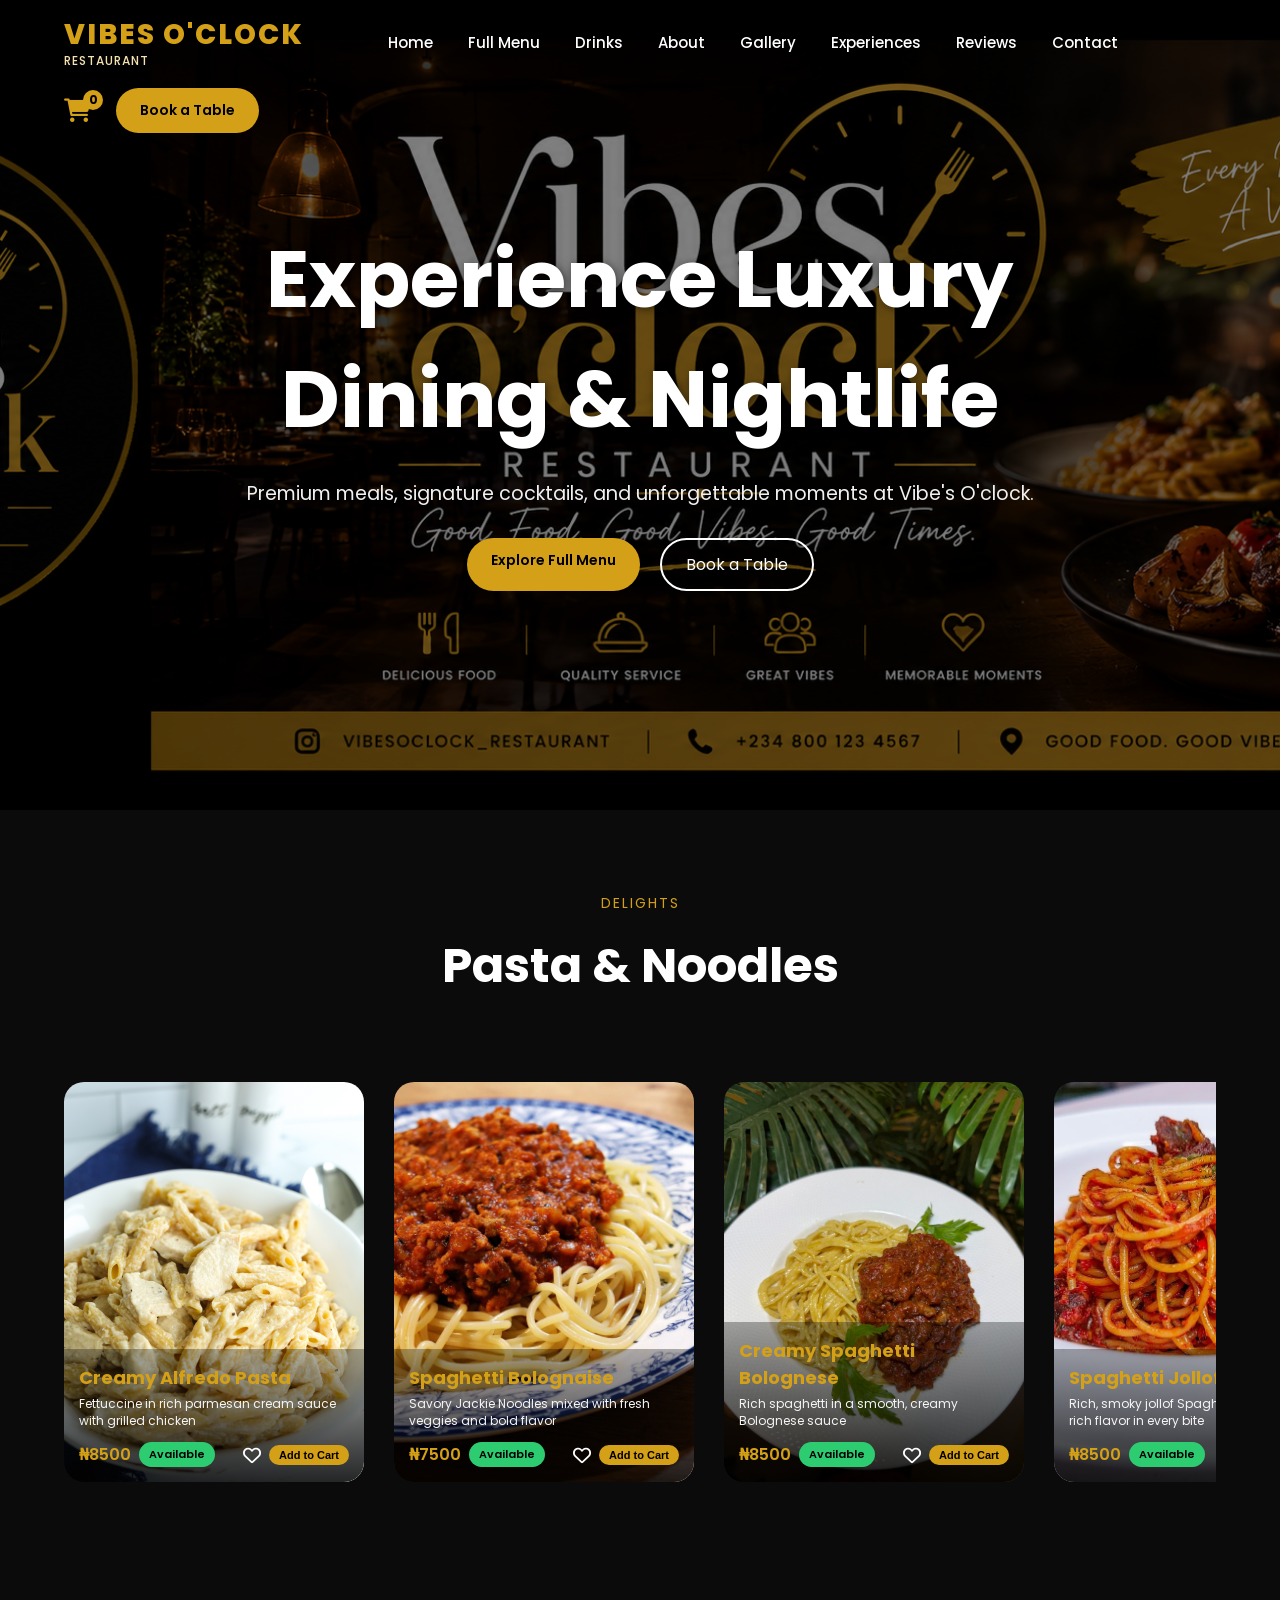
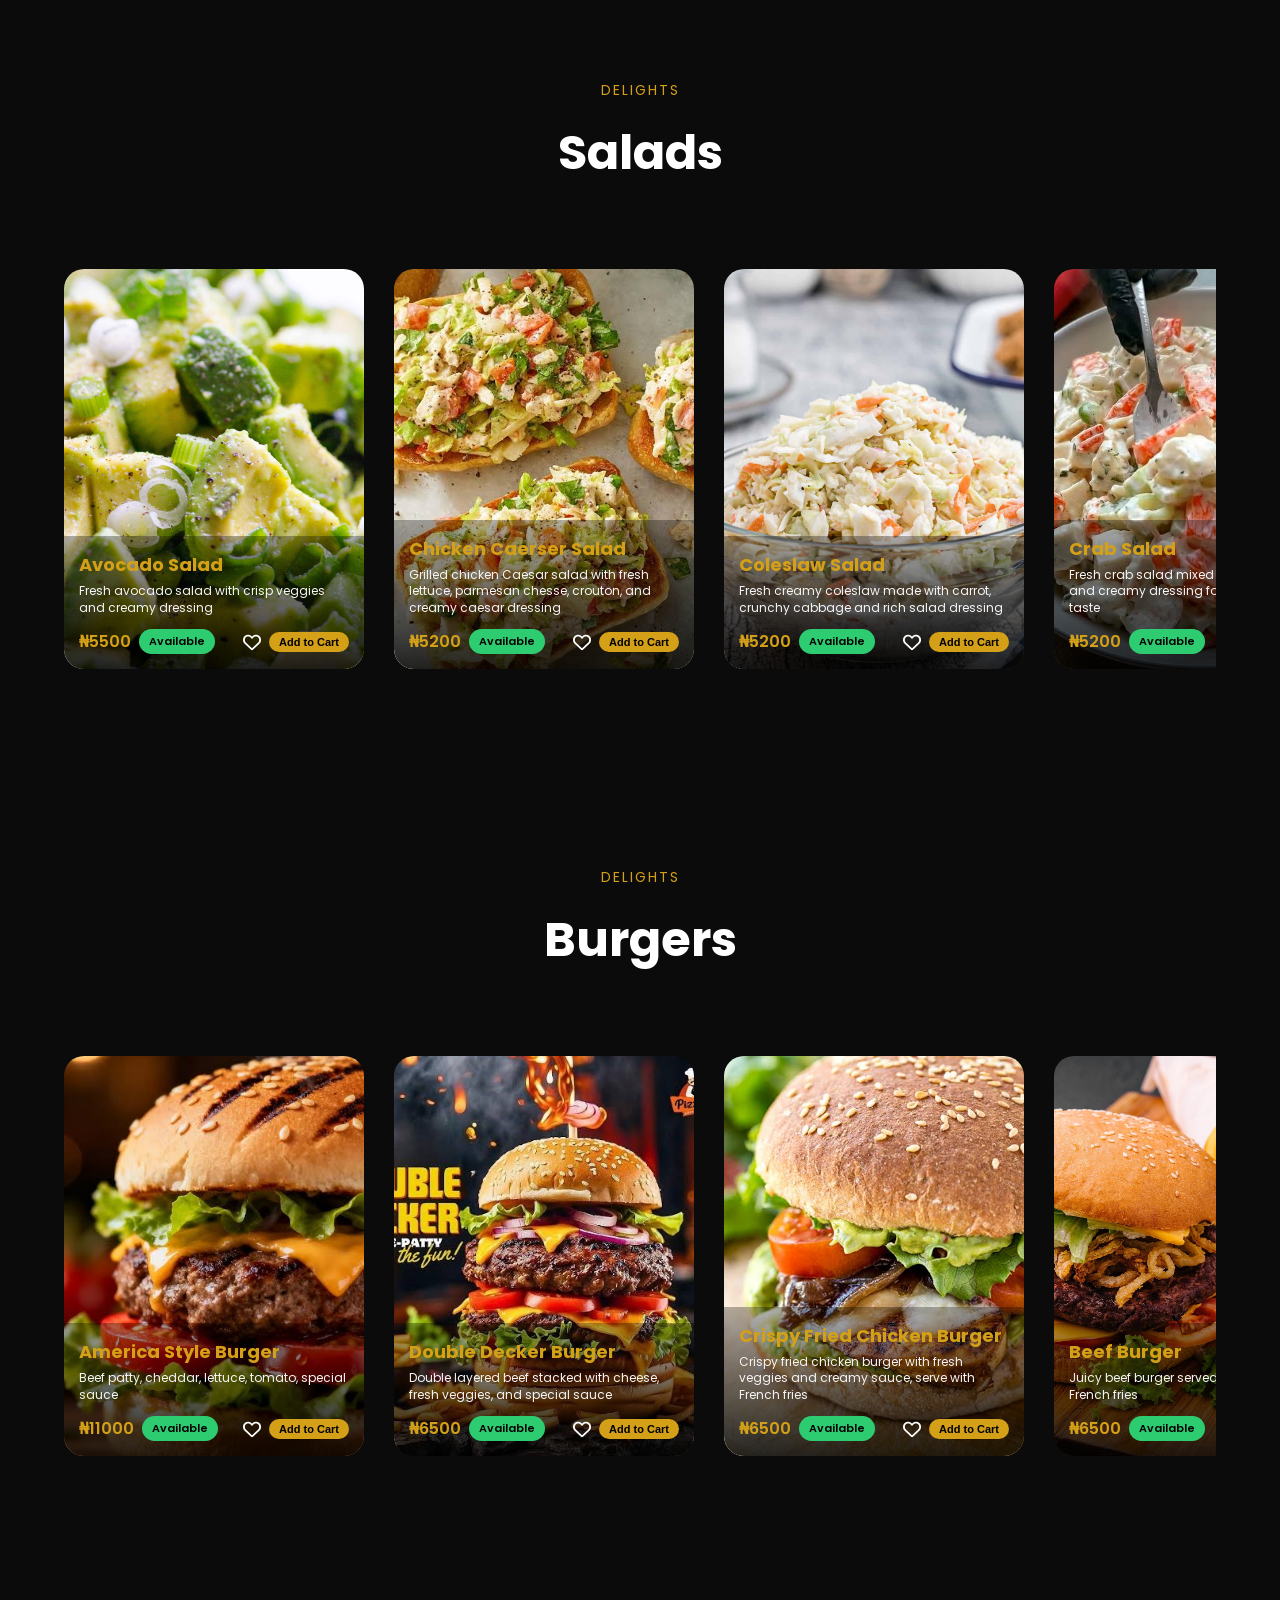
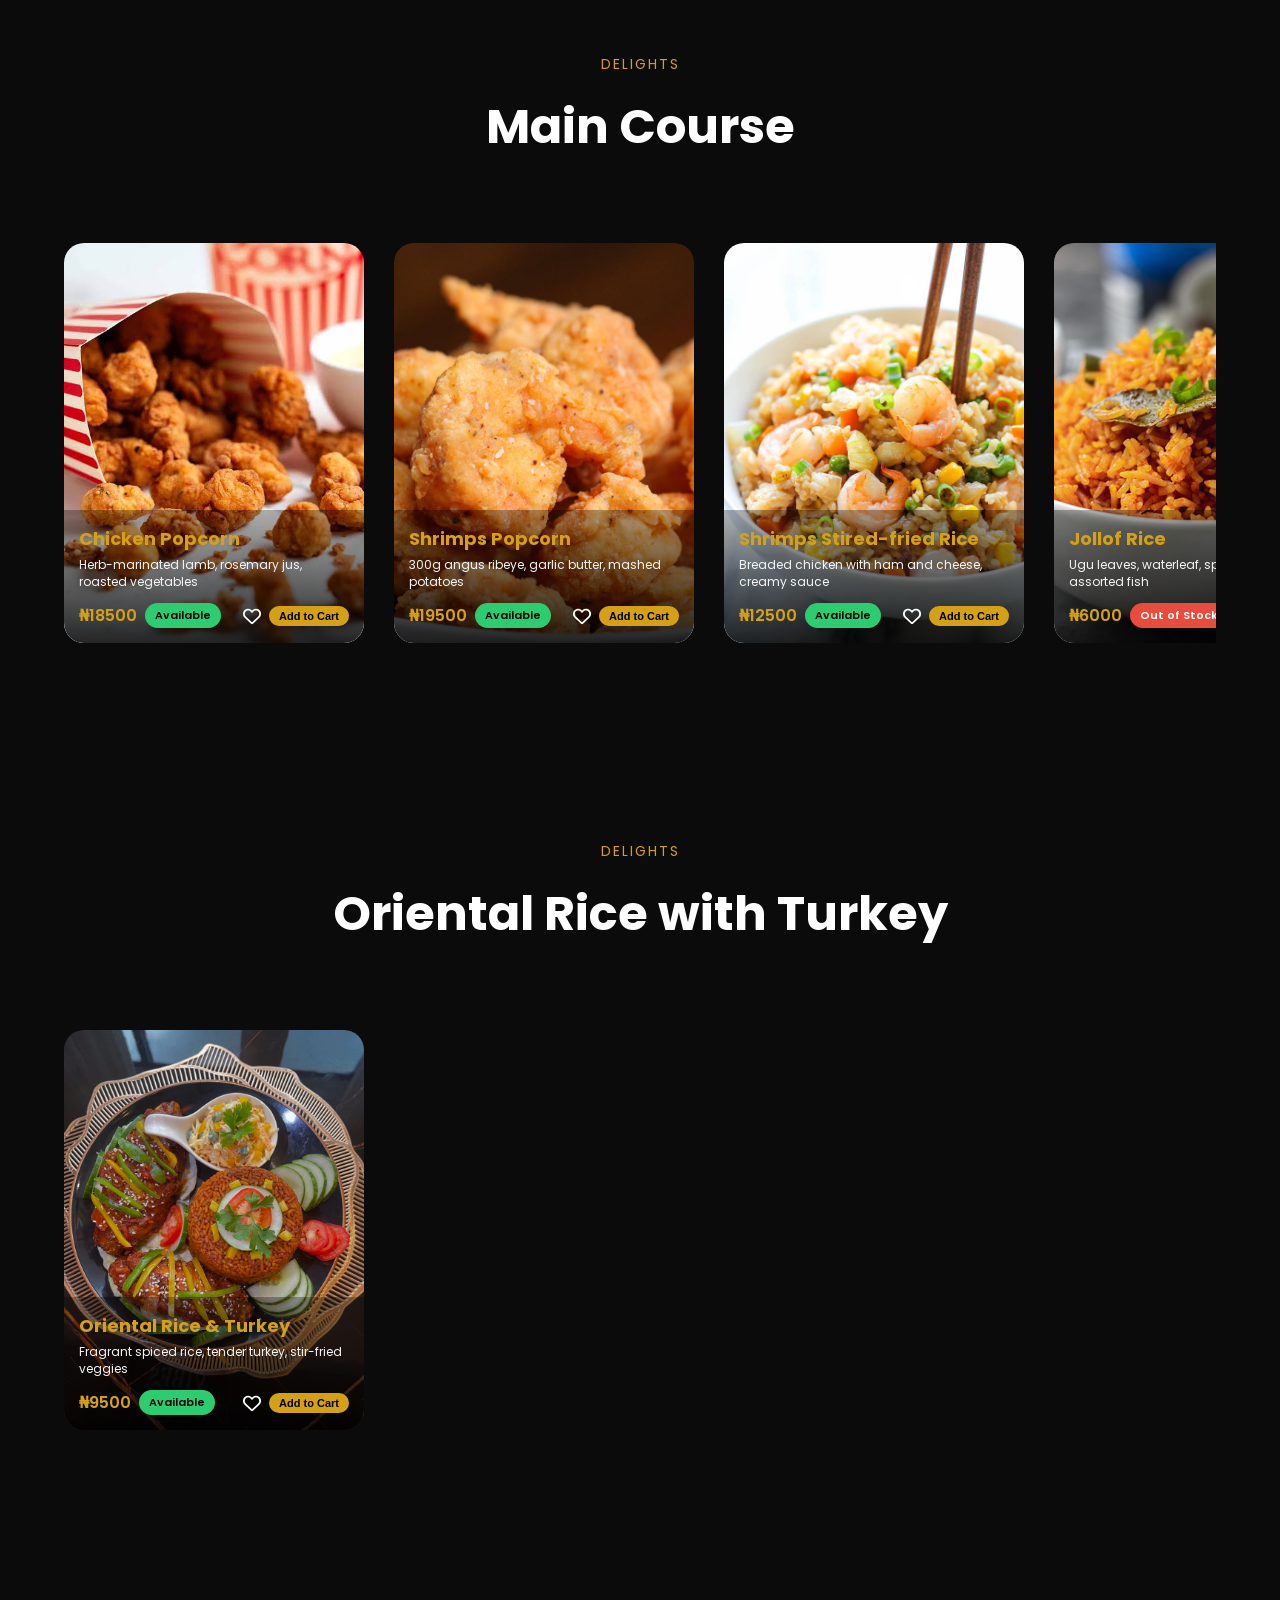
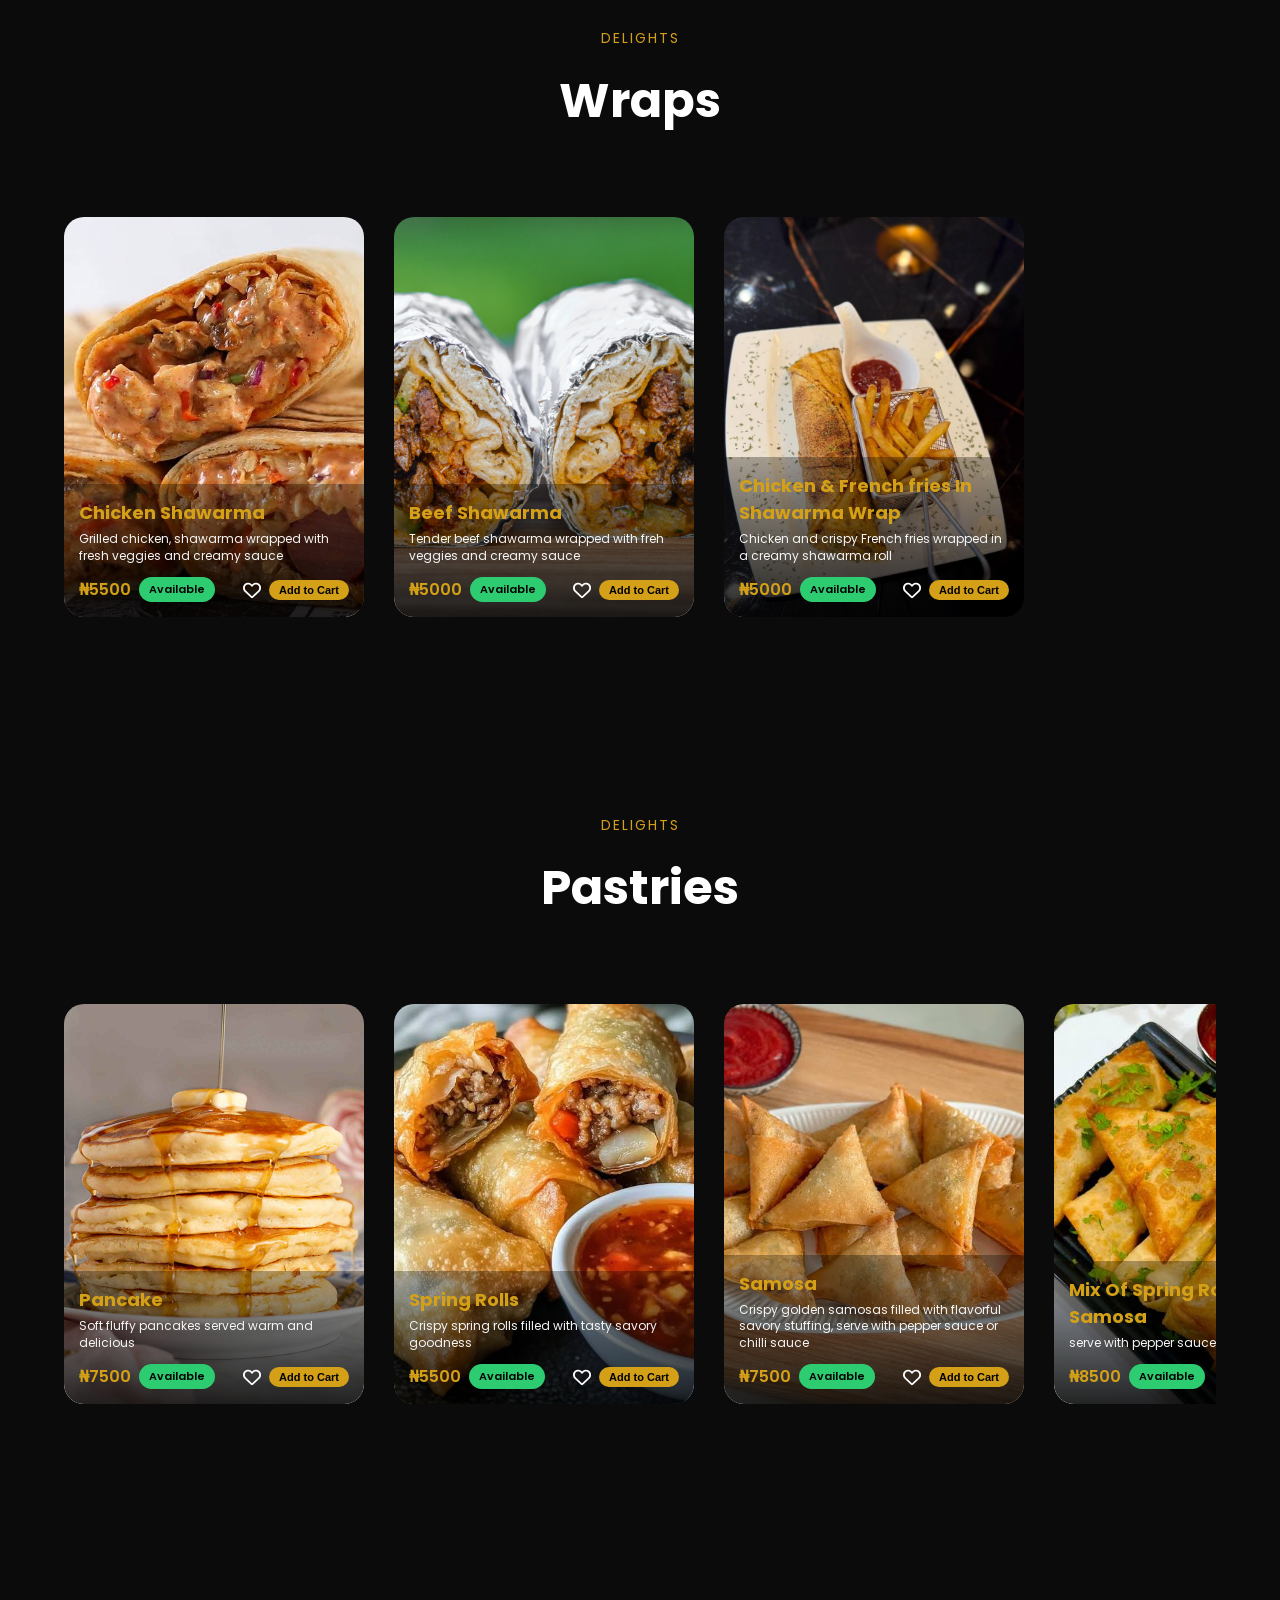
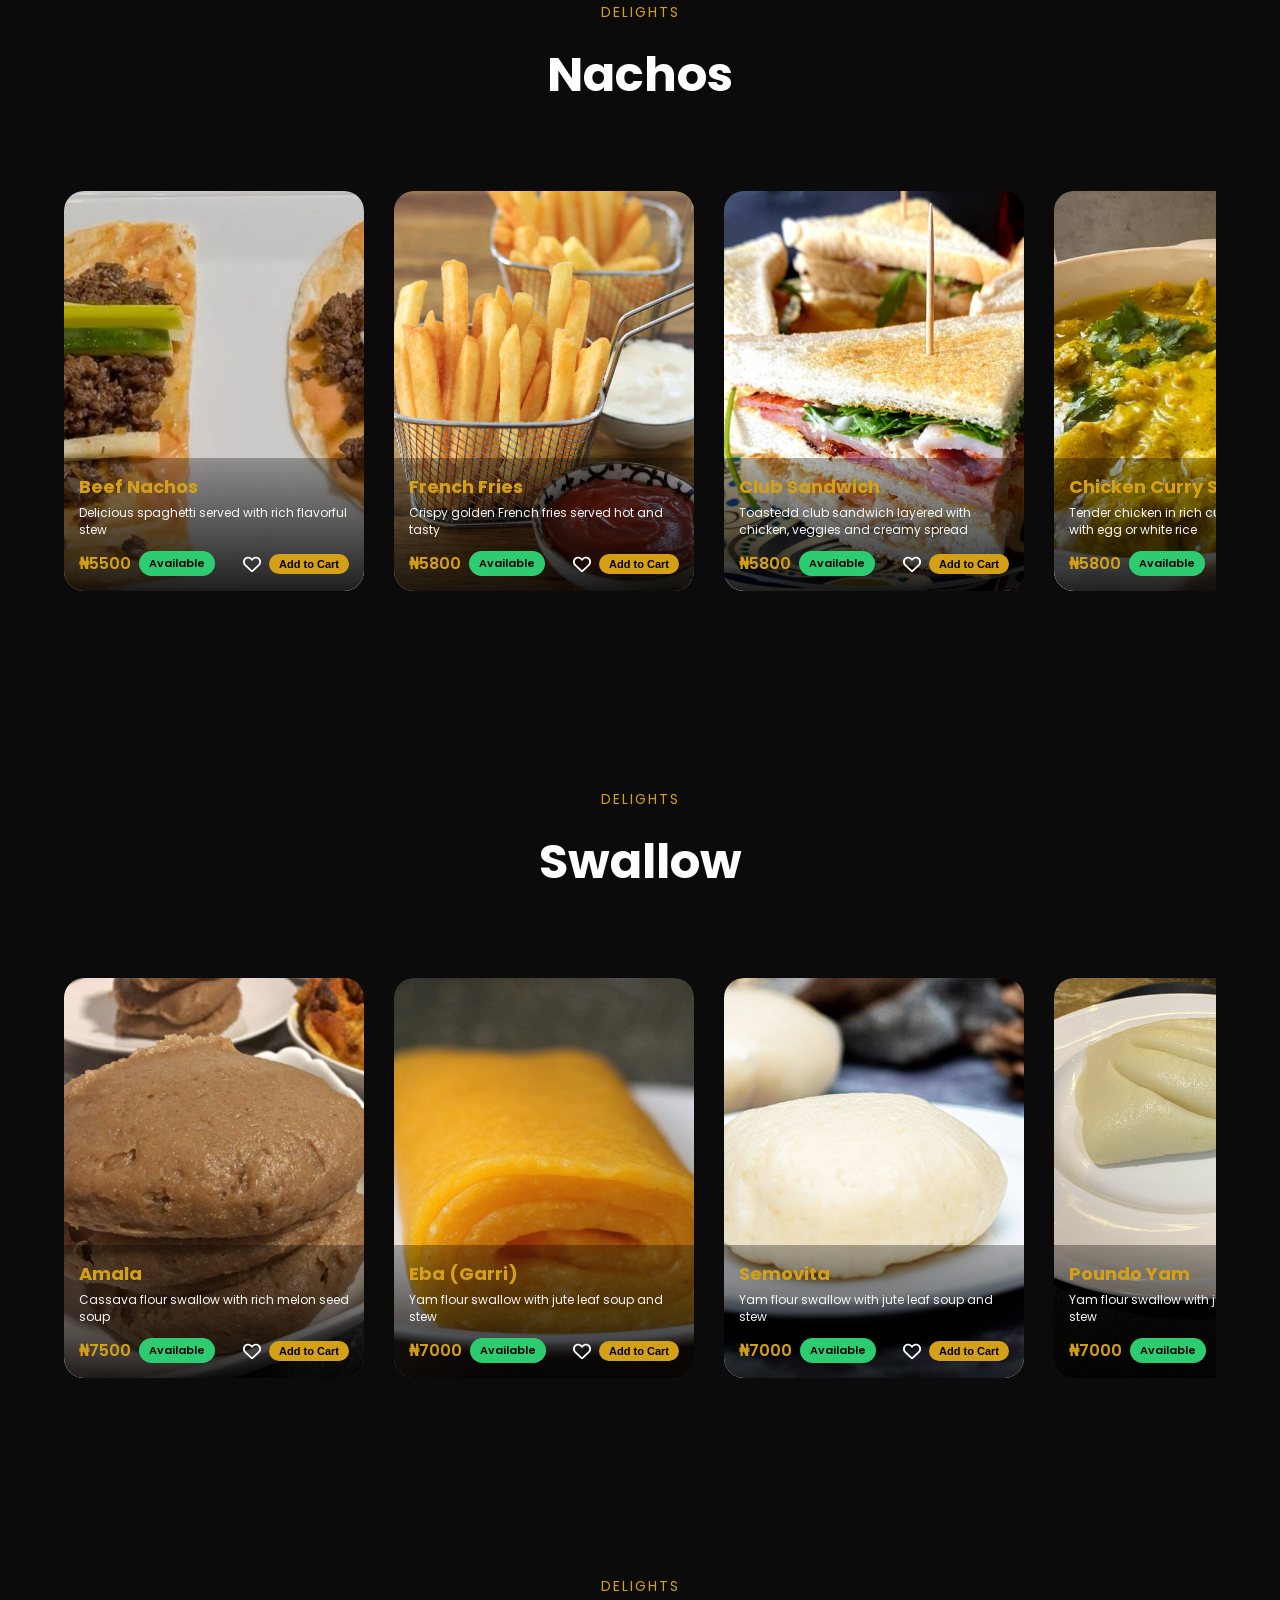
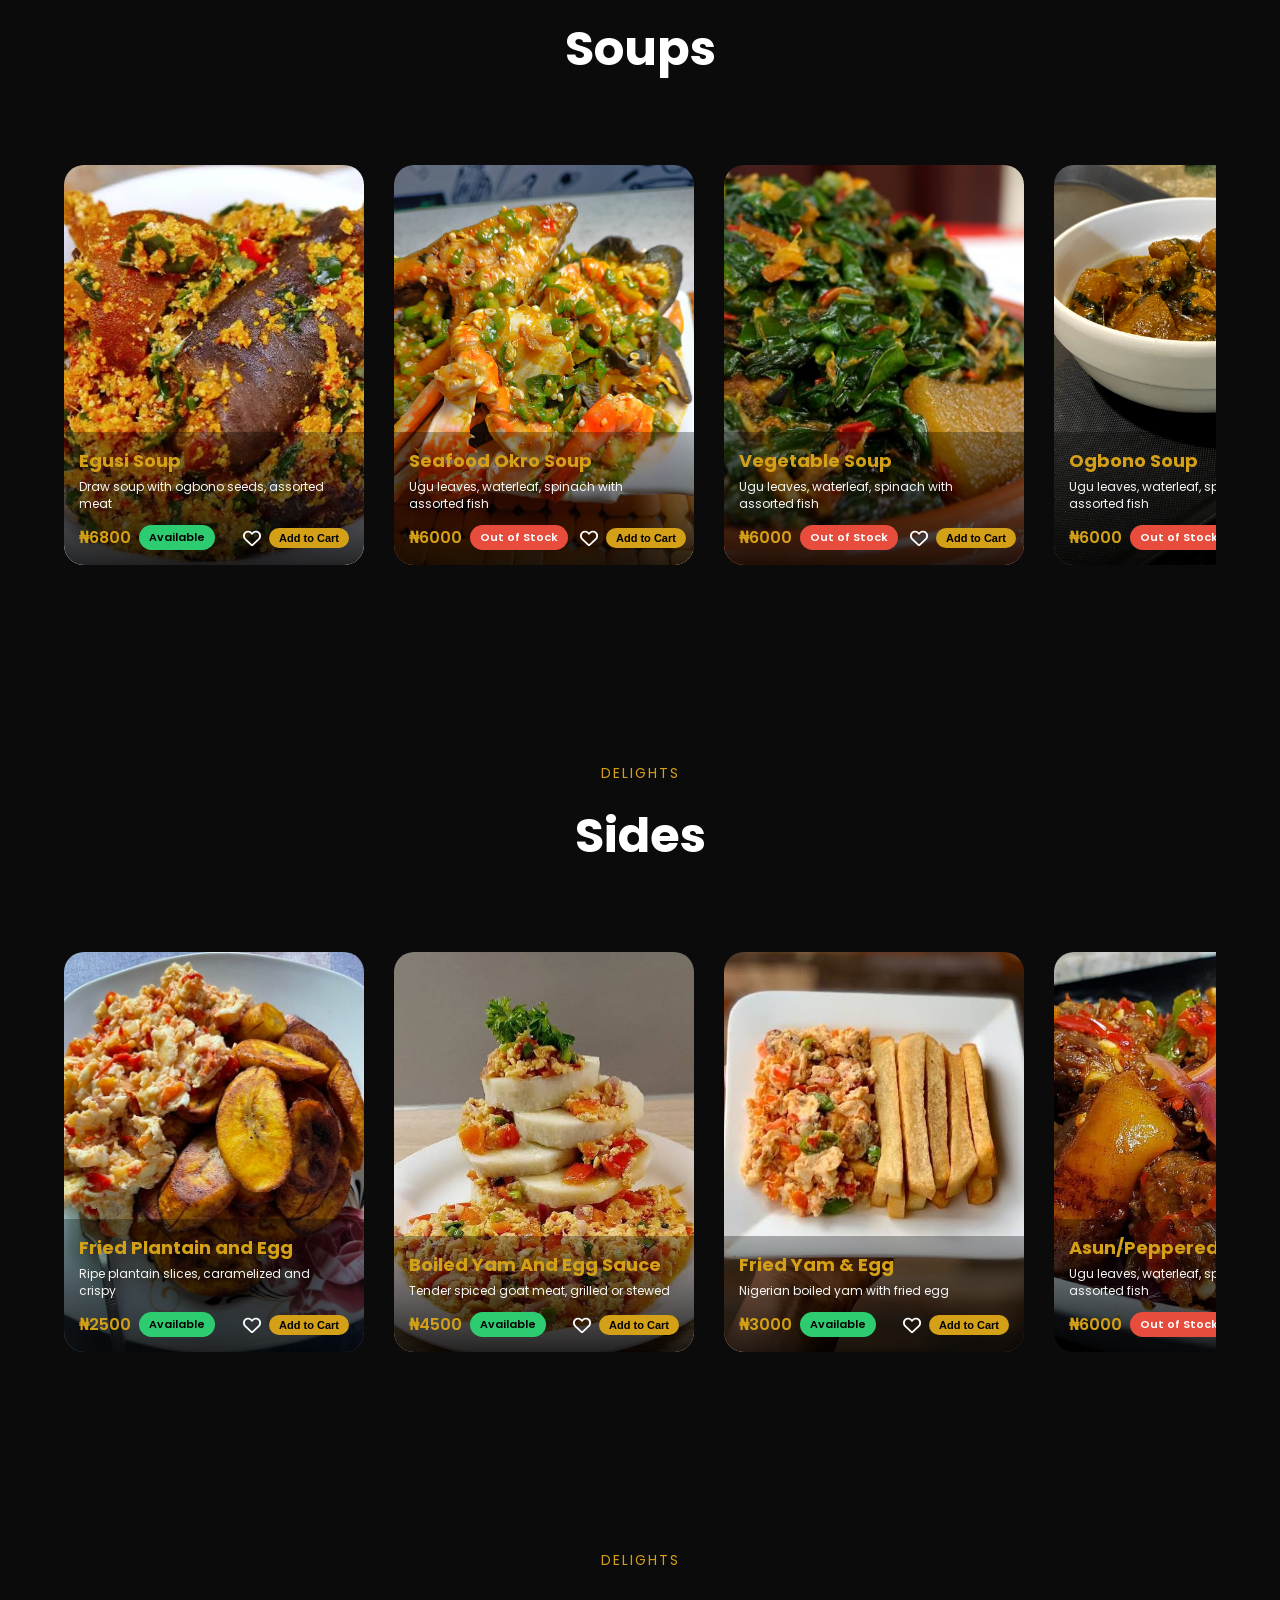
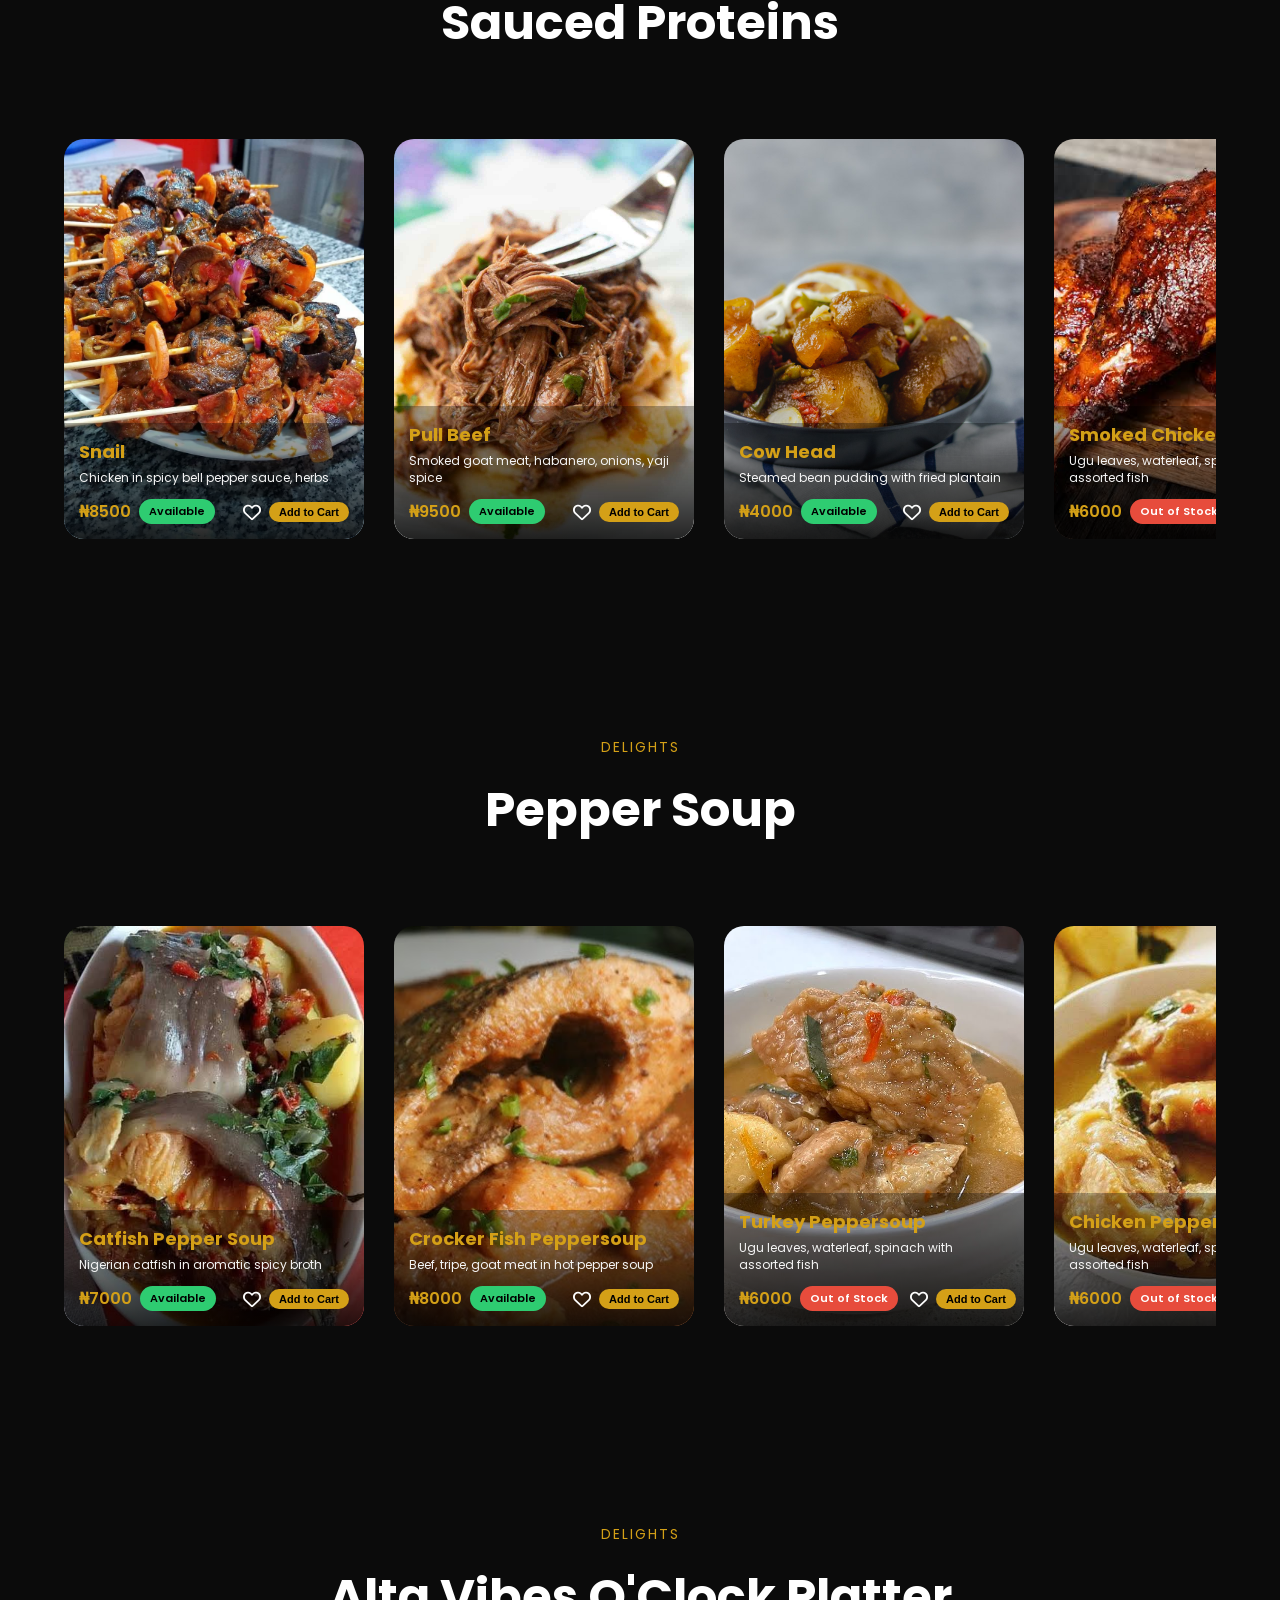
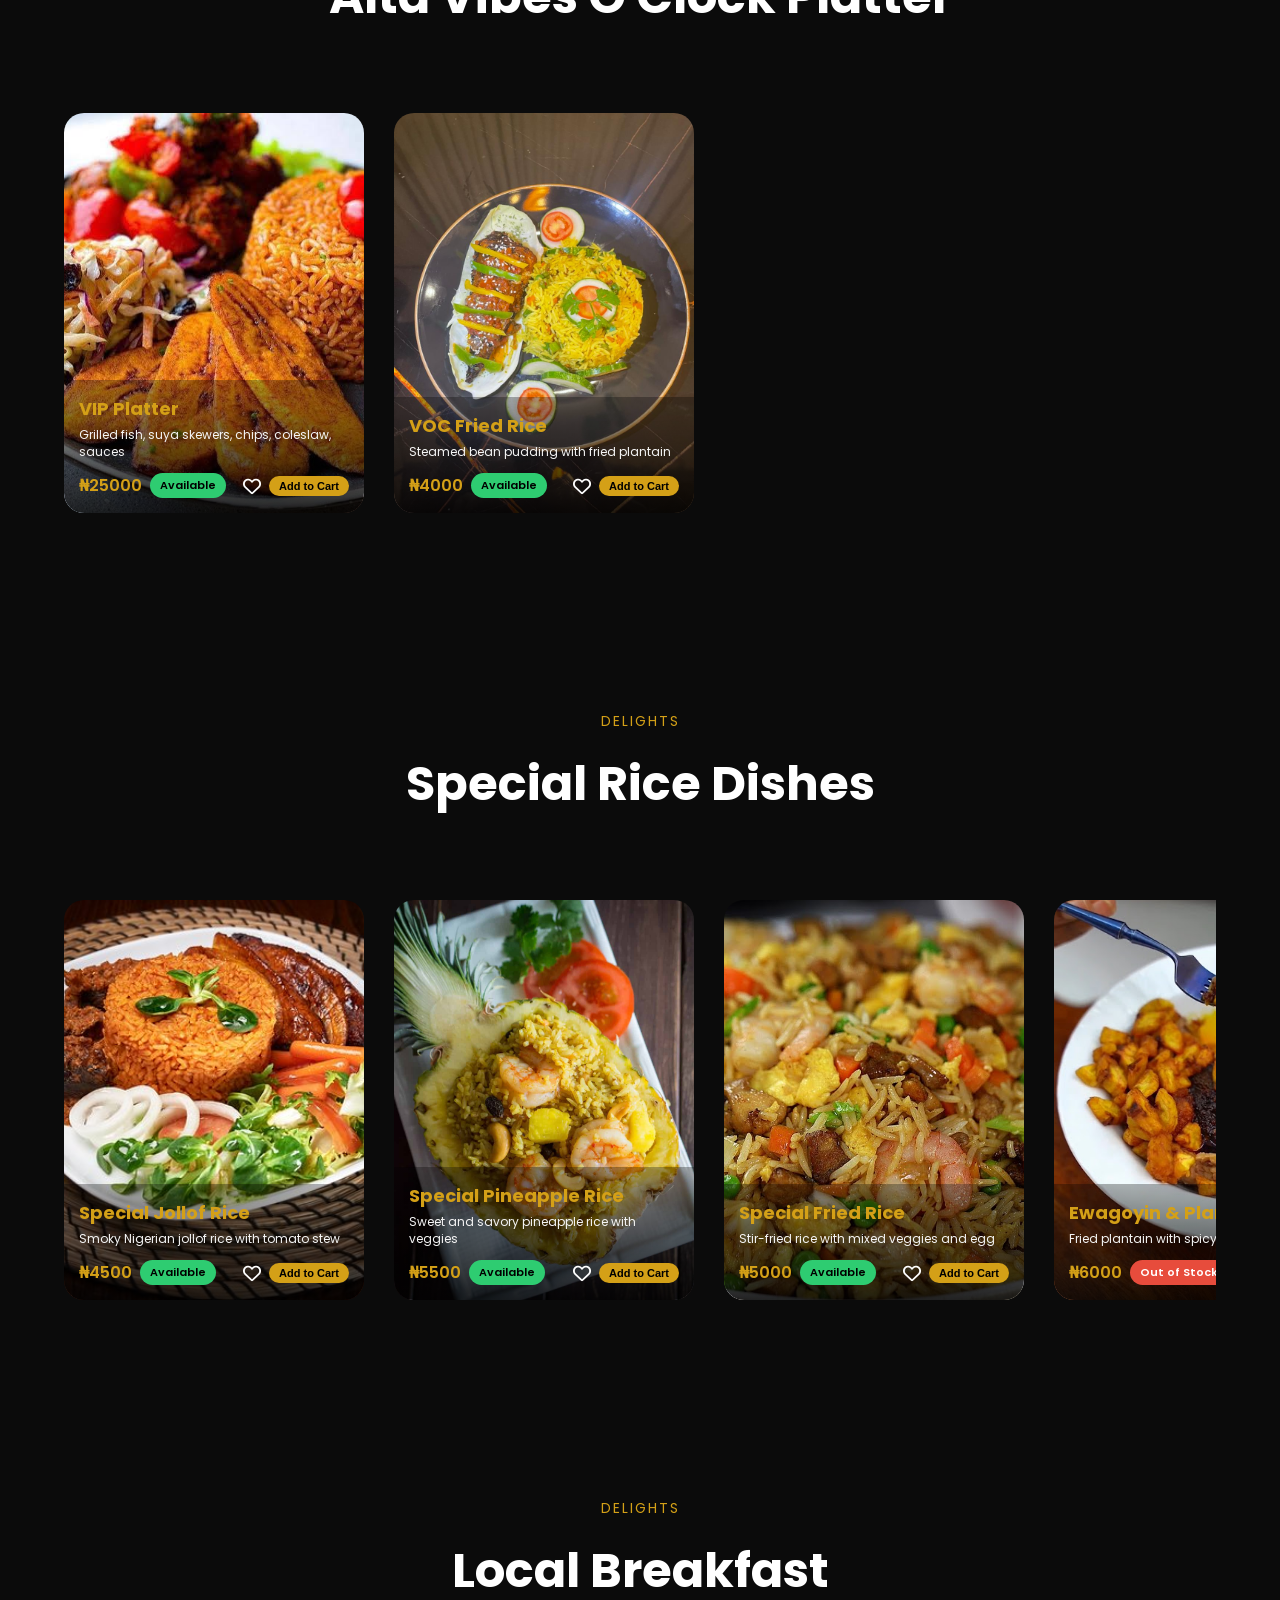
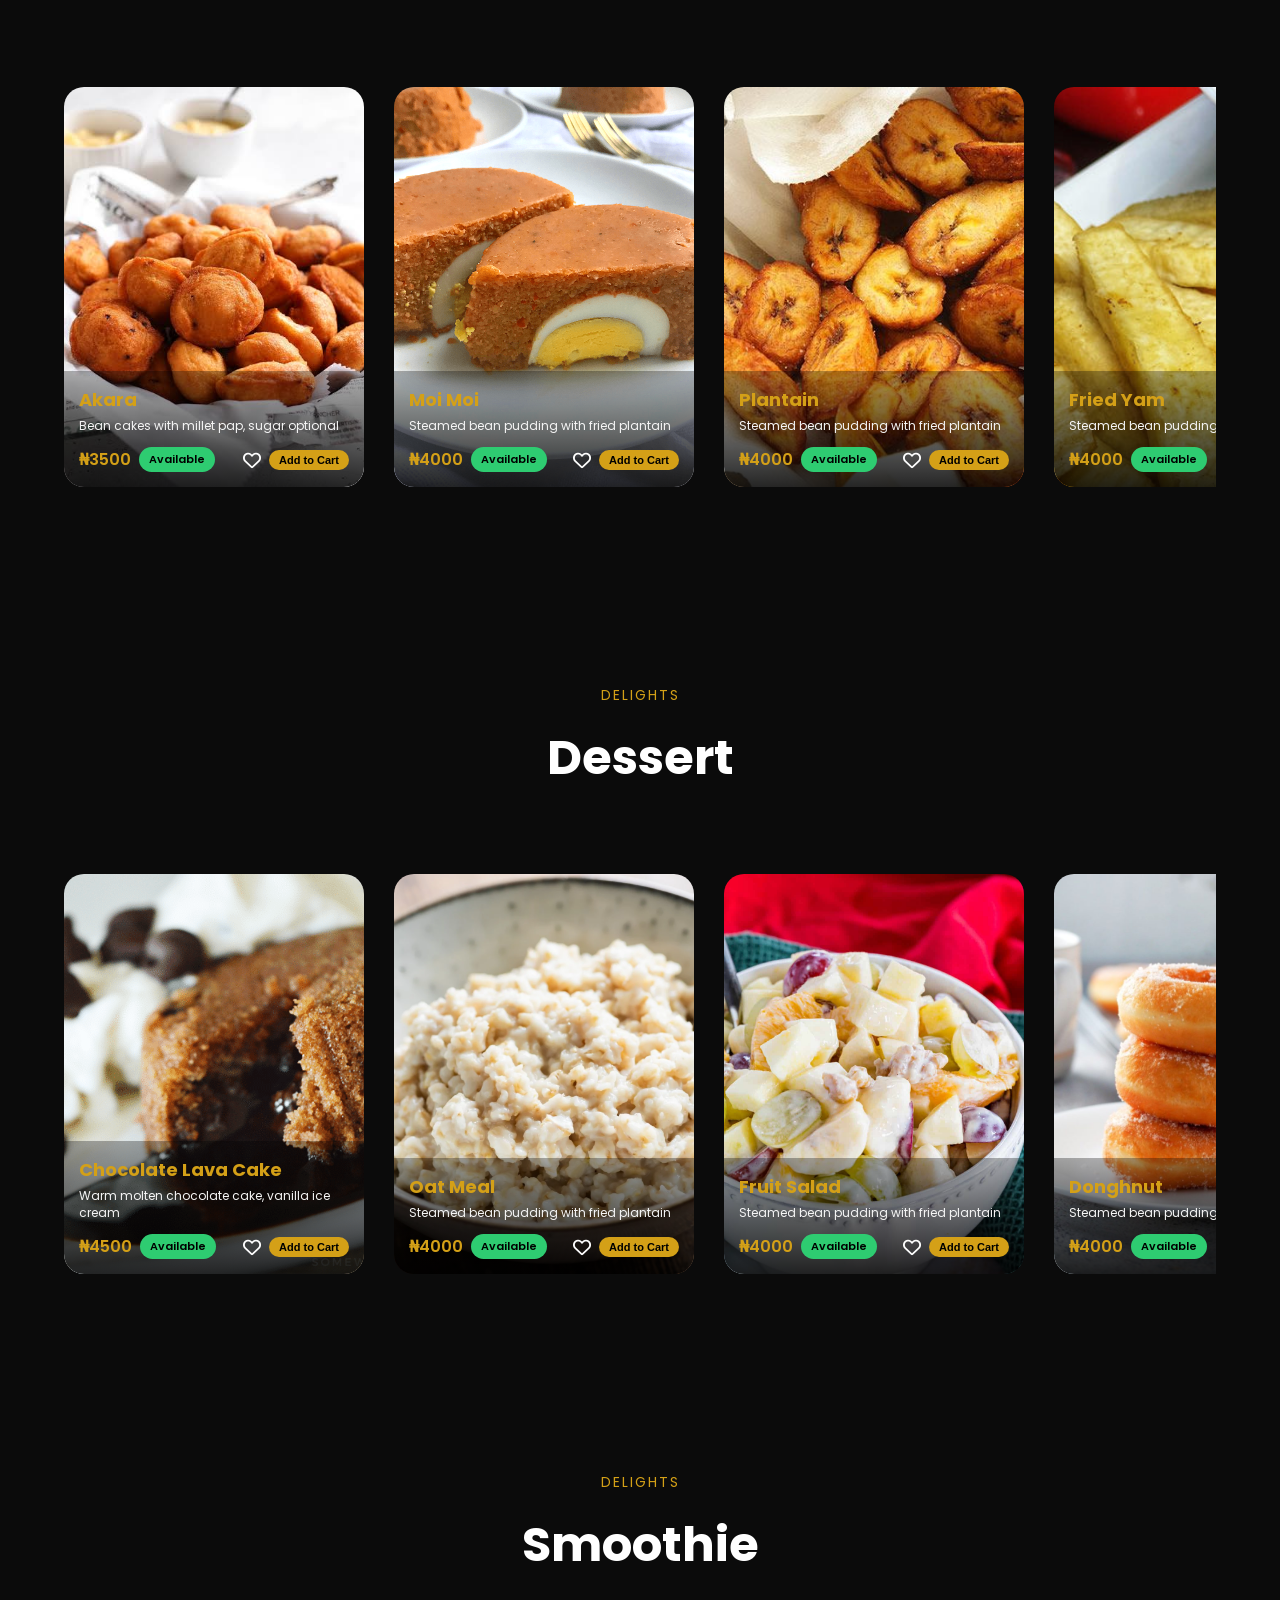
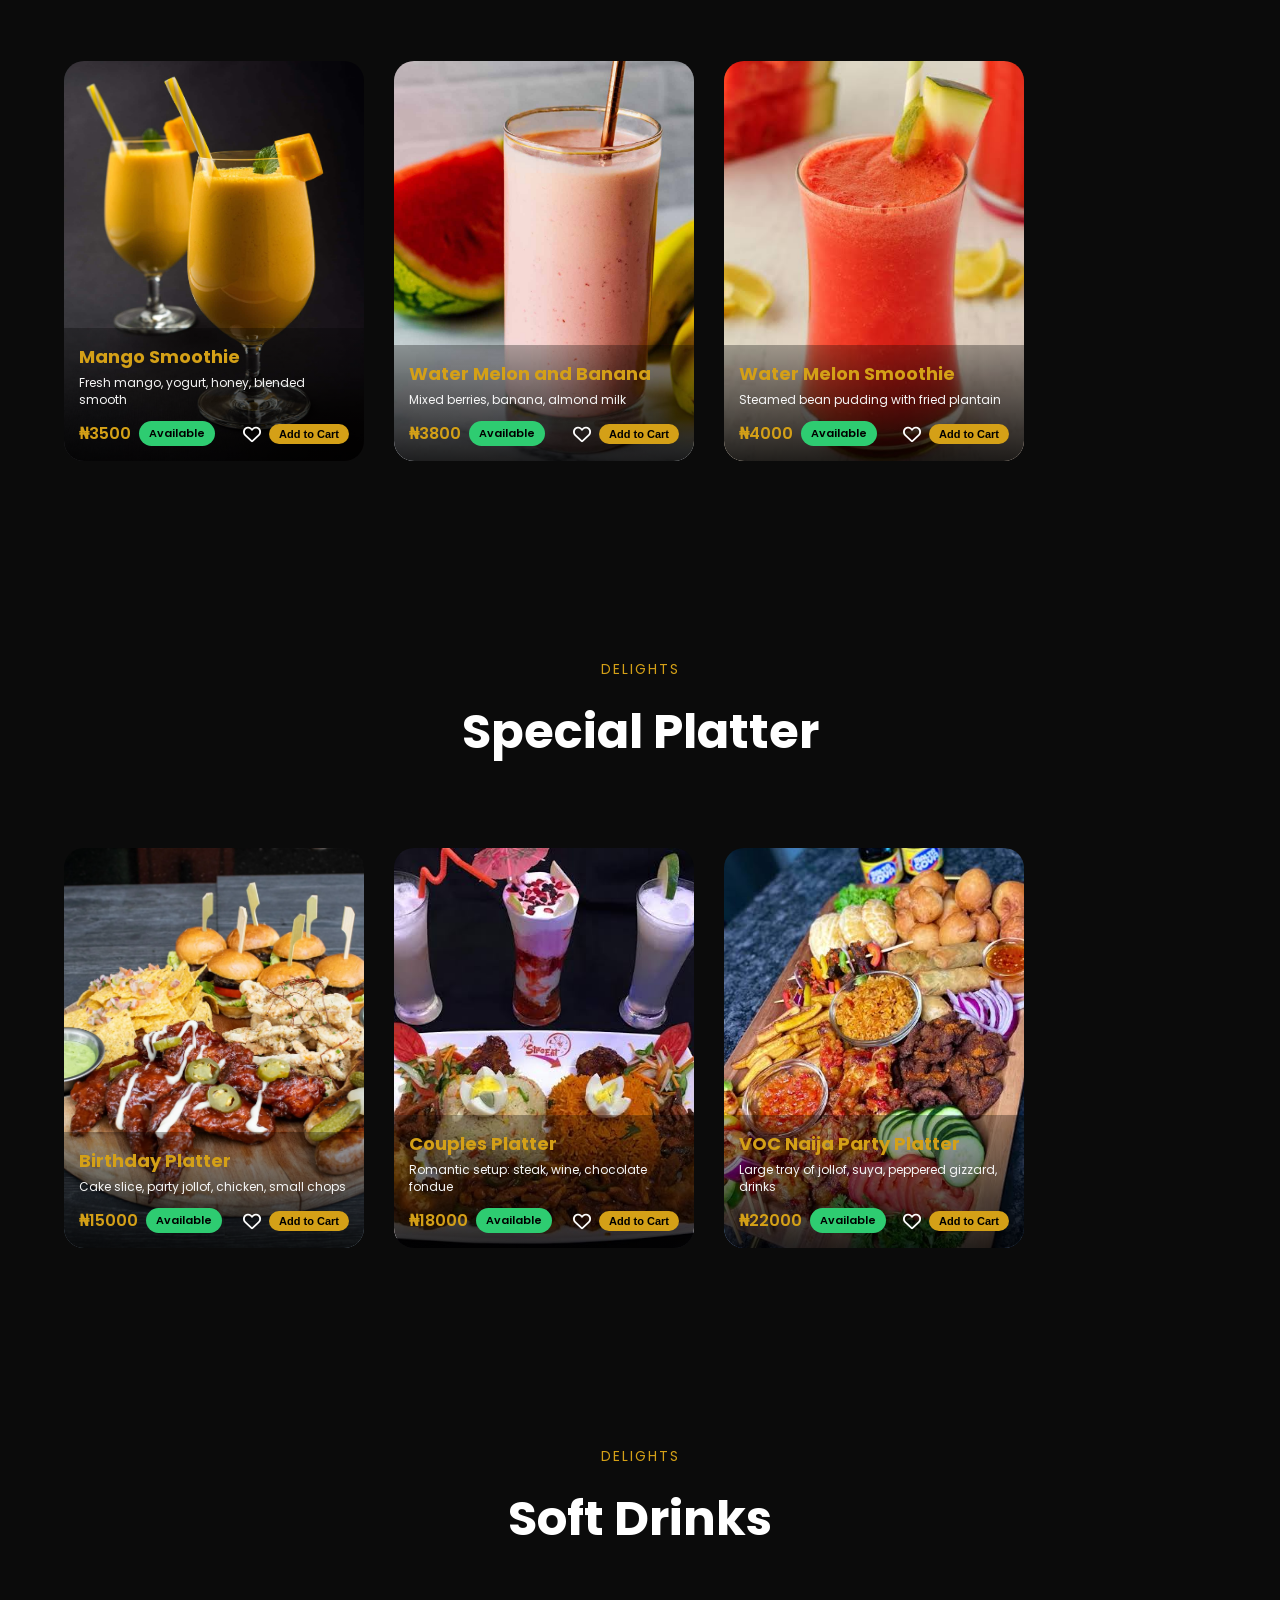
==== commit 508f089c: "Update website" ====
--- a/index.html
+++ b/index.html
@@ -1182,7 +1182,7 @@
             <div class="card">
               <img
                 class="card-img"
-                src="chickenshawamaa.JPG"
+                src="chickenshawamaa.jpg"
                 alt="Chicken Shawarma"
               />
               <div class="card-content">
@@ -1211,7 +1211,7 @@
               </div>
             </div>
             <div class="card">
-              <img class="card-img" src="shawamaa.JPG" alt="Beef Shawarma" />
+              <img class="card-img" src="shawamaa.jpg" alt="Beef Shawarma" />
               <div class="card-content">
                 <h3>Beef Shawarma</h3>
                 <p>
